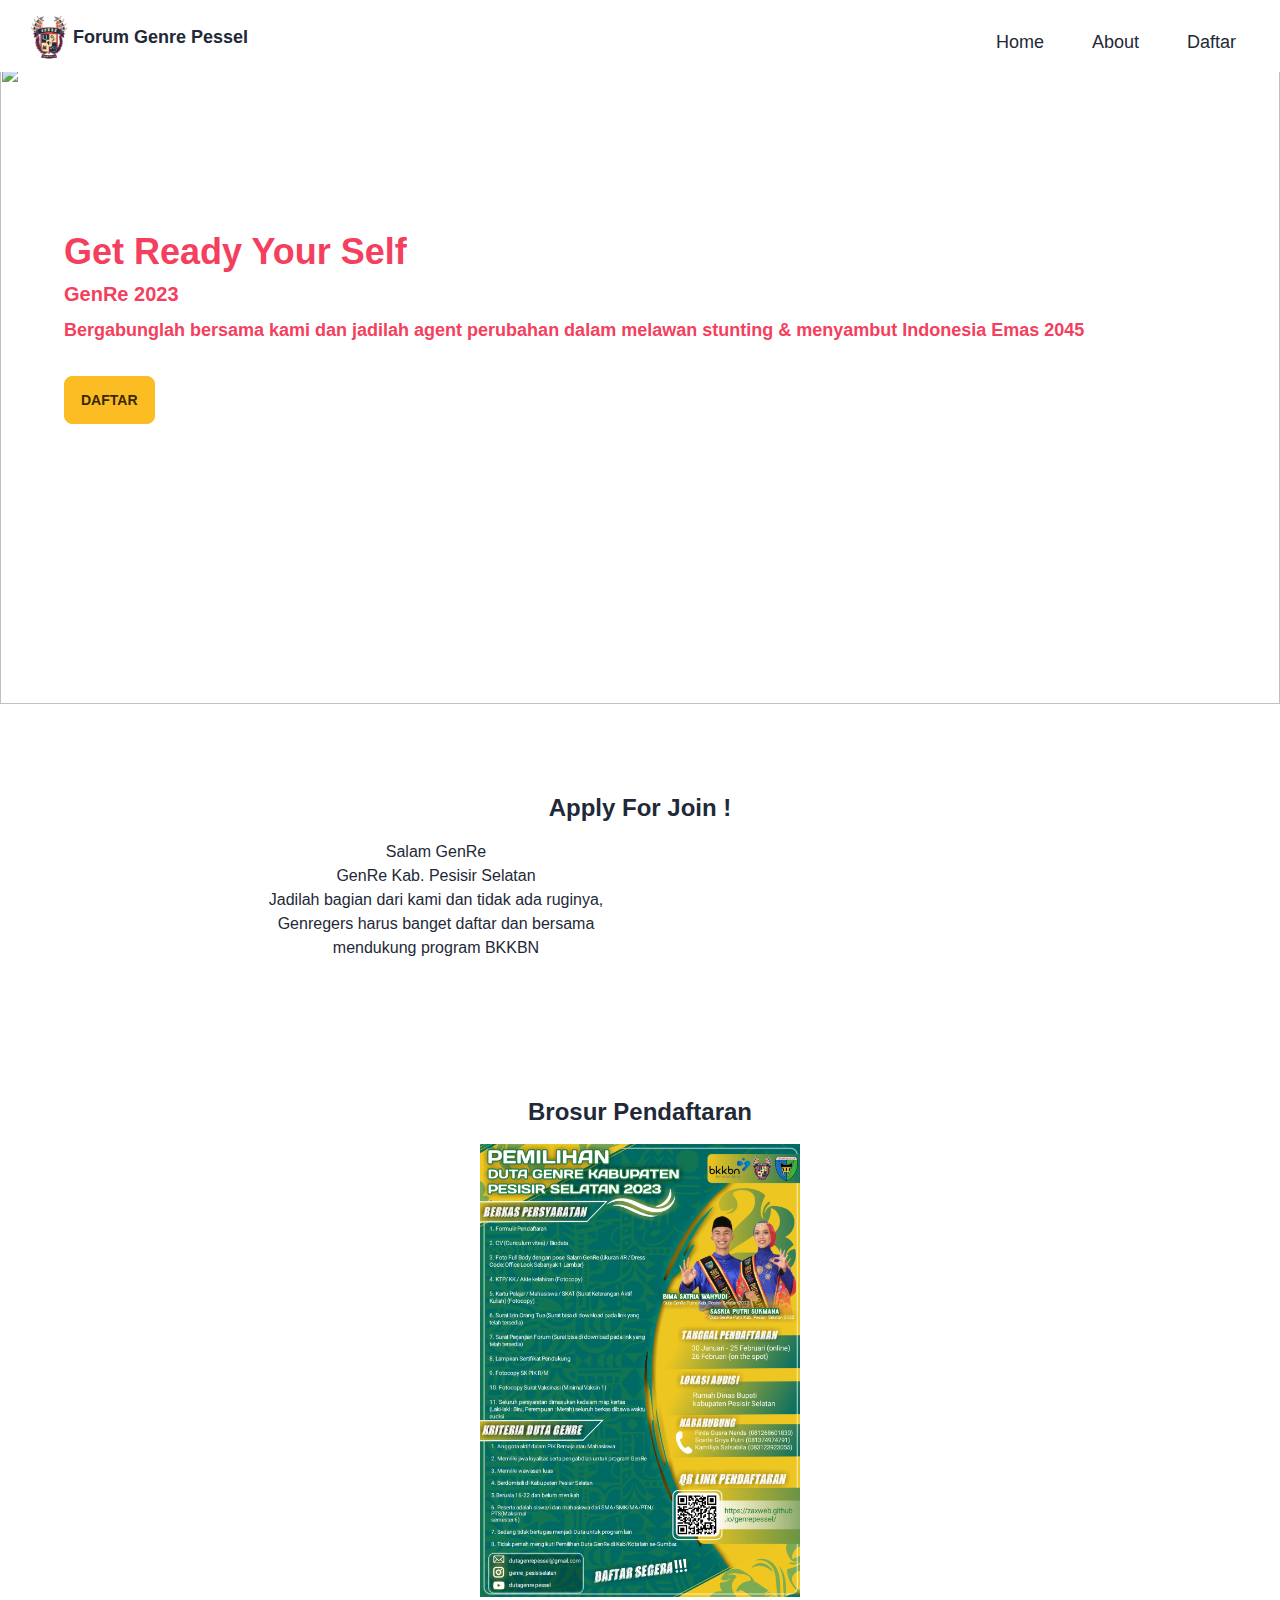
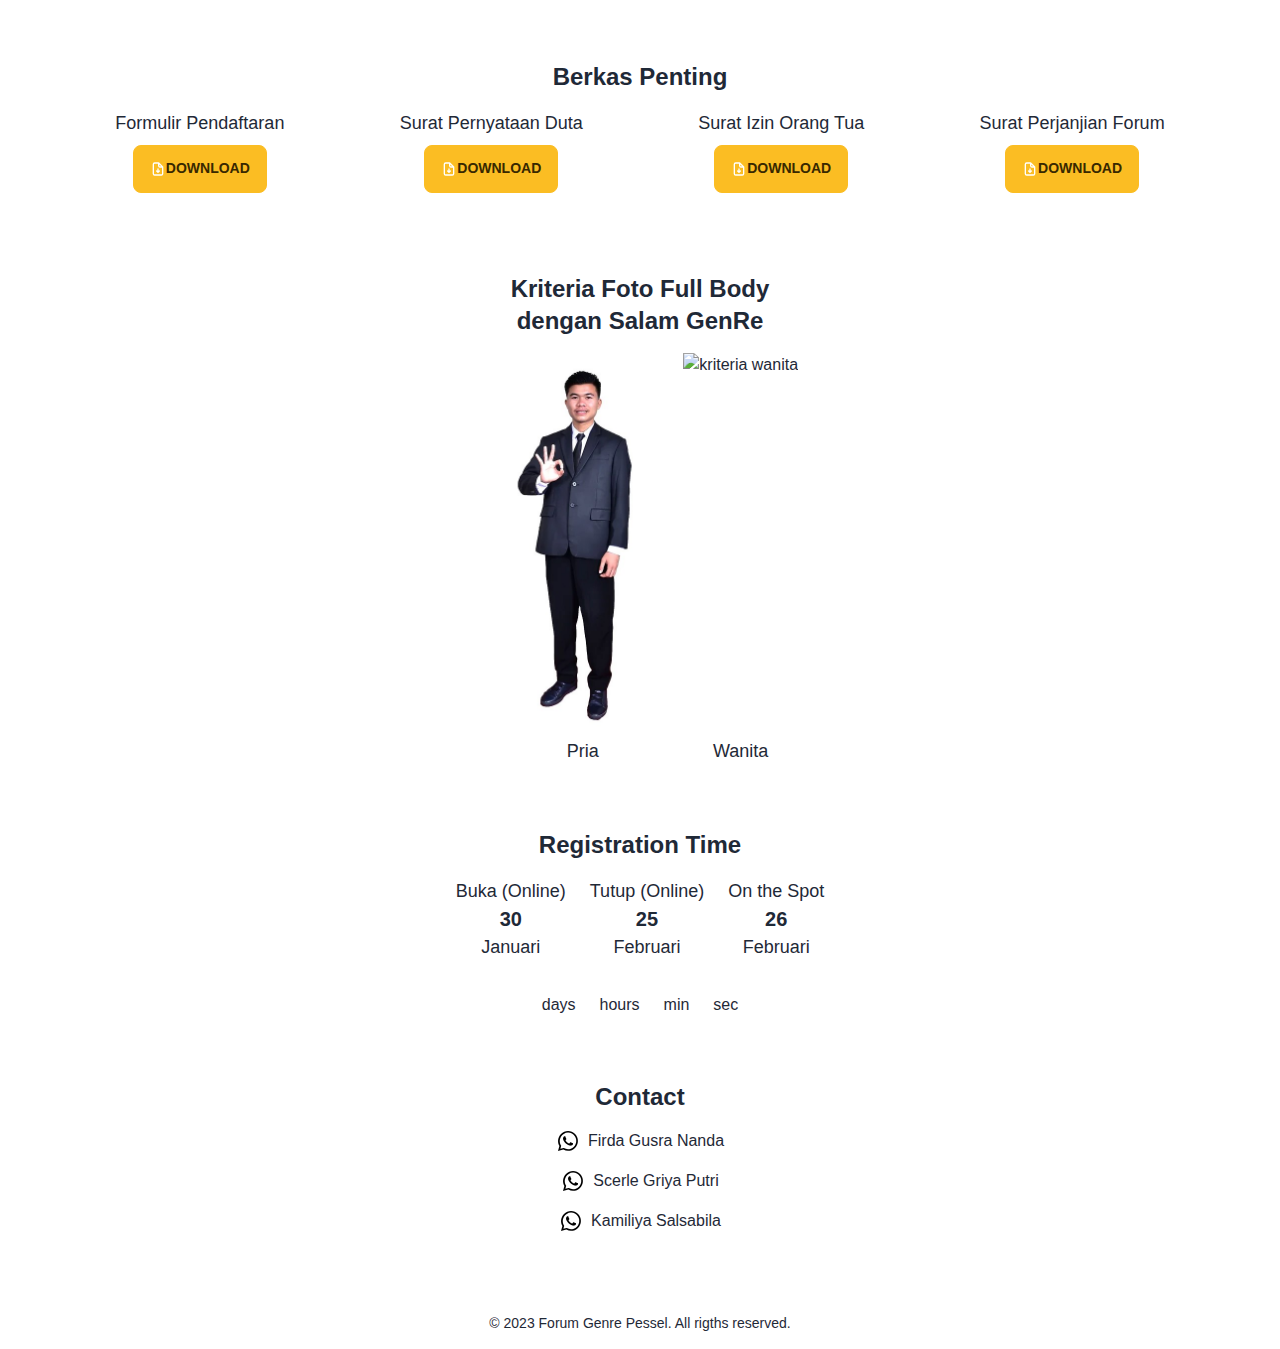
==== index.html @ d163d633 "tambah surat perjanjian forum" ====
<!DOCTYPE html>
<html lang="id" data-theme="light">

<head>
    <meta charset="UTF-8" />
    <meta http-equiv="X-UA-Compatible" content="IE=edge" />
    <meta name="viewport" content="width=device-width, initial-scale=1.0" />
    <meta name="description" content="About Forum Genre Pessel" />
    <meta name="keyword" content="Genre" />
    <meta name="keyword" content="Duta Genre" />
    <meta name="keyword" content="Genre Pessel" />
    <meta name="author" content="Zaky Ramadhan" />
    <meta name="Instagram author" content="@zaxxy_rmh">

    <title>Forum Genre Pessel</title>
    <link rel="shortcut icon" href="./img/logo.png" type="image/x-icon" />
    <link rel="stylesheet" href="./css/style.css" />
    <link rel="stylesheet" href="https://unicons.iconscout.com/release/v4.0.0/css/line.css" />
</head>

<body>
    <!-- NAVBAR -->
    <header class="navbar bg-base-100">
        <div class="flex-1">
            <a href="index.html" class="btn btn-ghost normal-case text-lg">
                <img class="w-12" src="./img/logo.png" alt="" /> Forum Genre Pessel
            </a>
        </div>
        <div x-data="{ open: false }" class="flex-none dropdown">
            <button class="md:hidden" @click="open = !open" :aria-expanded="open ? 'true' : 'false'">
                <i class="uil uil-apps mr-4"></i>
            </button>
            <ul class="hidden menu md:menu-horizontal px-1 menu-compact mt-3 p-2right-2">
                <li class="mr-4">
                    <a class="text-lg font-medium" href="index.html">Home</a>
                </li>
                <li class="mr-4">
                    <a class="text-lg font-medium" href="about.html">About</a>
                </li>
                <li class="mr-4">
                    <a class="text-lg font-medium" href="daftar.html">Daftar</a>
                </li>
            </ul>
            <ul x-show="open" @click.away="open = false"
                class="menu px-1 menu-compact dropdown-content mt-3 p-2 bg-white shadow rounded-box w-52 right-2">
                <li><a href="index.html">Home</a></li>
                <li><a href="about.html">About</a></li>
                <li><a href="">Daftar</a></li>
                <li><a href="https://forms.gle/z9sKN9Rsik732MNN8" id="linkDaftar1">Daftar</a></li>
            </ul>
        </div>
    </header>

    <!-- IMAGE HOME -->
    <section class="mb-40 md:mb-80">
        <img class="absolute -z-10 h-[40rem] object-cover top-0 md:w-full md:top-16" src="./img/background.png"
            alt="" />
        <div class="mt-40 mx-4 text-rose-500 md:mx-16">
            <h1 class="text-4xl font-bold mb-2 color-white">Get Ready Your Self</h1>
            <h3 class="text-xl font-semibold mb-2 color-white">GenRe 2023</h3>
            <p class="text-lg font-semibold mb-4 md:mb-8 color-white">
                Bergabunglah bersama kami dan jadilah agent perubahan dalam melawan
                stunting & menyambut Indonesia Emas 2045
            </p>
            <button class="btn mb-4 btn-warning">DAFTAR</button>
            <div class="flex">
                <a href="https://www.instagram.com/genre_pesisirselatan/?hl=en" target="_blank" class="mr-2">
                    <svg xmlns="http://www.w3.org/2000/svg" viewBox="0 0 24 24" class="w-8">
                        <path fill="none" d="M0 0h24v24H0z" />
                        <path
                            d="M12 2c2.717 0 3.056.01 4.122.06 1.065.05 1.79.217 2.428.465.66.254 1.216.598 1.772 1.153a4.908 4.908 0 0 1 1.153 1.772c.247.637.415 1.363.465 2.428.047 1.066.06 1.405.06 4.122 0 2.717-.01 3.056-.06 4.122-.05 1.065-.218 1.79-.465 2.428a4.883 4.883 0 0 1-1.153 1.772 4.915 4.915 0 0 1-1.772 1.153c-.637.247-1.363.415-2.428.465-1.066.047-1.405.06-4.122.06-2.717 0-3.056-.01-4.122-.06-1.065-.05-1.79-.218-2.428-.465a4.89 4.89 0 0 1-1.772-1.153 4.904 4.904 0 0 1-1.153-1.772c-.248-.637-.415-1.363-.465-2.428C2.013 15.056 2 14.717 2 12c0-2.717.01-3.056.06-4.122.05-1.066.217-1.79.465-2.428a4.88 4.88 0 0 1 1.153-1.772A4.897 4.897 0 0 1 5.45 2.525c.638-.248 1.362-.415 2.428-.465C8.944 2.013 9.283 2 12 2zm0 5a5 5 0 1 0 0 10 5 5 0 0 0 0-10zm6.5-.25a1.25 1.25 0 0 0-2.5 0 1.25 1.25 0 0 0 2.5 0zM12 9a3 3 0 1 1 0 6 3 3 0 0 1 0-6z"
                            fill="rgba(255,255,255,1)" />
                    </svg>
                </a>
                <a href="https://www.youtube.com/channel/UCY6Y7GEAFw0NDh427qsuxUw?view_as=subscriber" target="_blank"
                    rel="noopener noreferrer">
                    <svg xmlns="http://www.w3.org/2000/svg" viewBox="0 0 24 24" class="w-8">
                        <path fill="none" d="M0 0h24v24H0z" />
                        <path
                            d="M21.543 6.498C22 8.28 22 12 22 12s0 3.72-.457 5.502c-.254.985-.997 1.76-1.938 2.022C17.896 20 12 20 12 20s-5.893 0-7.605-.476c-.945-.266-1.687-1.04-1.938-2.022C2 15.72 2 12 2 12s0-3.72.457-5.502c.254-.985.997-1.76 1.938-2.022C6.107 4 12 4 12 4s5.896 0 7.605.476c.945.266 1.687 1.04 1.938 2.022zM10 15.5l6-3.5-6-3.5v7z"
                            fill="rgba(255,255,255,1)" />
                    </svg>
                </a>
            </div>
        </div>
    </section>

    <!-- PROMOTION -->
    <section class="mb-12 md:mb-16">
        <h1 class="text-center text-2xl font-bold mb-4">Apply For Join !</h1>
        <div class="flex flex-col md:flex-row md:justify-center">
            <div class="text-center mb-4 md:w-96 md:mr-6">
                <p>
                    Salam GenRe<br />GenRe Kab. Pesisir Selatan<br />Jadilah bagian dari
                    kami dan tidak ada ruginya, Genregers harus banget daftar dan
                    bersama mendukung program BKKBN
                </p>
            </div>
            <div>
                <iframe class="mx-auto md:w-96 md:h-48" src="https://www.youtube.com/embed/Q9iHhO_ktV8"
                    frameborder="0"></iframe>
            </div>
        </div>
    </section>

    <!-- BROSUR -->
    <section class="mb-12 md:mb-16">
        <h1 class="text-center text-2xl font-bold mb-4">Brosur Pendaftaran</h1>
        <img class="w-80 mx-auto" src="./img/brosur.jpg" alt="Brosur">
    </section>

    <!-- FILES -->
    <section class="mb-12 md:mb-16" id="filePenting">
        <h1 class="text-center text-2xl font-bold mb-4">Berkas Penting</h1>
        <div class="flex flex-col md:flex-row md:justify-evenly">
            <div class="mb-4">
                <h3 class="text-center text-lg mb-2">Formulir Pendaftaran</h3>
                <button class="flex btn btn-warning gap-2 mx-auto">
                    <a href="./doc/FORMULIR PENDAFTARAN PILDGEN 2023.pdf" target="_blank" class="flex">
                        <svg xmlns="http://www.w3.org/2000/svg" viewBox="0 0 24 24" class="w-4">
                            <path fill="white"
                                d="M20,8.94a1.31,1.31,0,0,0-.06-.27l0-.09a1.07,1.07,0,0,0-.19-.28h0l-6-6h0a1.07,1.07,0,0,0-.28-.19l-.1,0A1.1,1.1,0,0,0,13.06,2H7A3,3,0,0,0,4,5V19a3,3,0,0,0,3,3H17a3,3,0,0,0,3-3V9S20,9,20,8.94ZM14,5.41,16.59,8H15a1,1,0,0,1-1-1ZM18,19a1,1,0,0,1-1,1H7a1,1,0,0,1-1-1V5A1,1,0,0,1,7,4h5V7a3,3,0,0,0,3,3h3Zm-4.71-4.71-.29.3V12a1,1,0,0,0-2,0v2.59l-.29-.3a1,1,0,0,0-1.42,1.42l2,2a1,1,0,0,0,.33.21.94.94,0,0,0,.76,0,1,1,0,0,0,.33-.21l2-2a1,1,0,0,0-1.42-1.42Z" />
                        </svg>
                        Download
                    </a>
                </button>
            </div>
            <div class="mb-4">
                <h3 class="text-center text-lg mb-2">Surat Pernyataan Duta</h3>
                <button class="flex btn btn-warning gap-2 mx-auto">
                    <a href="./doc/SURAT PERNYATAAN DUTA.pdf" target="_blank" class="flex">
                        <svg xmlns="http://www.w3.org/2000/svg" viewBox="0 0 24 24" class="w-4">
                            <path fill="white"
                                d="M20,8.94a1.31,1.31,0,0,0-.06-.27l0-.09a1.07,1.07,0,0,0-.19-.28h0l-6-6h0a1.07,1.07,0,0,0-.28-.19l-.1,0A1.1,1.1,0,0,0,13.06,2H7A3,3,0,0,0,4,5V19a3,3,0,0,0,3,3H17a3,3,0,0,0,3-3V9S20,9,20,8.94ZM14,5.41,16.59,8H15a1,1,0,0,1-1-1ZM18,19a1,1,0,0,1-1,1H7a1,1,0,0,1-1-1V5A1,1,0,0,1,7,4h5V7a3,3,0,0,0,3,3h3Zm-4.71-4.71-.29.3V12a1,1,0,0,0-2,0v2.59l-.29-.3a1,1,0,0,0-1.42,1.42l2,2a1,1,0,0,0,.33.21.94.94,0,0,0,.76,0,1,1,0,0,0,.33-.21l2-2a1,1,0,0,0-1.42-1.42Z" />
                        </svg>
                        Download
                    </a>
                </button>
            </div>
            <div class="mb-4">
                <h3 class="text-center text-lg mb-2">Surat Izin Orang Tua</h3>
                <button class="flex btn btn-warning gap-2 mx-auto">
                    <a href="./doc/SURAT IZIN ORANG TUA.pdf" target="_blank" class="flex">
                        <svg xmlns="http://www.w3.org/2000/svg" viewBox="0 0 24 24" class="w-4">
                            <path fill="white"
                                d="M20,8.94a1.31,1.31,0,0,0-.06-.27l0-.09a1.07,1.07,0,0,0-.19-.28h0l-6-6h0a1.07,1.07,0,0,0-.28-.19l-.1,0A1.1,1.1,0,0,0,13.06,2H7A3,3,0,0,0,4,5V19a3,3,0,0,0,3,3H17a3,3,0,0,0,3-3V9S20,9,20,8.94ZM14,5.41,16.59,8H15a1,1,0,0,1-1-1ZM18,19a1,1,0,0,1-1,1H7a1,1,0,0,1-1-1V5A1,1,0,0,1,7,4h5V7a3,3,0,0,0,3,3h3Zm-4.71-4.71-.29.3V12a1,1,0,0,0-2,0v2.59l-.29-.3a1,1,0,0,0-1.42,1.42l2,2a1,1,0,0,0,.33.21.94.94,0,0,0,.76,0,1,1,0,0,0,.33-.21l2-2a1,1,0,0,0-1.42-1.42Z" />
                        </svg>
                        Download
                    </a>
                </button>
            </div>
            <div class="mb-4">
                <h3 class="text-center text-lg mb-2">Surat Perjanjian Forum</h3>
                <button class="flex btn btn-warning gap-2 mx-auto">
                    <a href="./doc/Surat Perjanjian Forum.pdf" target="_blank" class="flex">
                        <svg xmlns="http://www.w3.org/2000/svg" viewBox="0 0 24 24" class="w-4">
                            <path fill="white"
                                d="M20,8.94a1.31,1.31,0,0,0-.06-.27l0-.09a1.07,1.07,0,0,0-.19-.28h0l-6-6h0a1.07,1.07,0,0,0-.28-.19l-.1,0A1.1,1.1,0,0,0,13.06,2H7A3,3,0,0,0,4,5V19a3,3,0,0,0,3,3H17a3,3,0,0,0,3-3V9S20,9,20,8.94ZM14,5.41,16.59,8H15a1,1,0,0,1-1-1ZM18,19a1,1,0,0,1-1,1H7a1,1,0,0,1-1-1V5A1,1,0,0,1,7,4h5V7a3,3,0,0,0,3,3h3Zm-4.71-4.71-.29.3V12a1,1,0,0,0-2,0v2.59l-.29-.3a1,1,0,0,0-1.42,1.42l2,2a1,1,0,0,0,.33.21.94.94,0,0,0,.76,0,1,1,0,0,0,.33-.21l2-2a1,1,0,0,0-1.42-1.42Z" />
                        </svg>
                        Download
                    </a>
                </button>
            </div>
        </div>
    </section>

    <!-- KRITERIA -->
    <section class="mb-12 md:mb-16">
        <h1 class="text-center text-2xl font-bold mb-4">
            Kriteria Foto Full Body<br />dengan Salam GenRe
        </h1>
        <div class="flex justify-center">
            <div>
                <img class="h-96" src="./img/kriteria_pria.jpg" alt="kriteria pria" />
                <p class="text-center text-lg font-medium">Pria</p>
            </div>
            <div>
                <img class="h-96" src="./img/kriteria_wanita.png" alt="kriteria wanita" />
                <p class="text-center text-lg font-medium">Wanita</p>
            </div>
        </div>
    </section>

    <!-- TIME -->
    <section class="mb-12 md:mb-16">
        <h1 class="text-center text-2xl font-bold mb-4">Registration Time</h1>
        <div class="flex flex-col md:flex-row mb-4 md:justify-center">
            <div class="text-center mb-4 md:mr-6">
                <h3 class="text-lg font-medium">Buka (Online)</h3>
                <p class="text-xl font-semibold">30</p>
                <p class="text-lg font-medium">Januari</p>
            </div>
            <div class="text-center mb-4 md:mr-6">
                <h3 class="text-lg font-medium">Tutup (Online)</h3>
                <p class="text-xl font-semibold">25</p>
                <p class="text-lg font-medium">Februari</p>
            </div>
            <div class="text-center">
                <h3 class="text-lg font-medium">On the Spot</h3>
                <p class="text-xl font-semibold">26</p>
                <p class="text-lg font-medium">Februari</p>
            </div>
        </div>
        <div>
            <p class="text-center" id="textCountdown"></p>
            <div class="flex justify-center text-center">
                <div class="flex flex-col text-center mx-3">
                    <span class="font-mono text-xl">
                        <p id="countdownDays"></p>
                    </span>
                    days
                </div> 
                <div class="flex flex-col text-center mx-3">
                    <span class="font-mono text-xl">
                        <p id="countdownHours"></p>
                    </span>
                    hours
                </div> 
                <div class="flex flex-col text-center mx-3">
                    <span class="font-mono text-xl">
                        <p id="countdownMinutes"></p>
                    </span>
                    min
                </div> 
                <div class="flex flex-col text-center mx-3">
                    <span class="font-mono text-xl">
                        <p id="countdownSeconds"></p>
                    </span>
                    sec
                </div>
            </div>
        </div>
    </section>

    <!-- CONTACT -->
    <section class="mb-16 md:mb-16">
        <h1 class="text-center text-2xl font-bold mb-4">Contact</h1>
        <div class="flex flex-col justify-center items-center">
            <div class="mb-4">
                <a class="flex" href="http://wa.me/6281268601830" target="_blank" rel="noopener noreferrer">
                    <svg class="w-6 mr-2" version="1.1" id="svg8" inkscape:version="0.92.4 (5da689c313, 2019-01-14)"
                        sodipodi:docname="1881161.svg" xmlns:cc="http://creativecommons.org/ns#"
                        xmlns:dc="http://purl.org/dc/elements/1.1/"
                        xmlns:inkscape="http://www.inkscape.org/namespaces/inkscape"
                        xmlns:rdf="http://www.w3.org/1999/02/22-rdf-syntax-ns#"
                        xmlns:sodipodi="http://sodipodi.sourceforge.net/DTD/sodipodi-0.dtd"
                        xmlns:svg="http://www.w3.org/2000/svg" xmlns="http://www.w3.org/2000/svg"
                        xmlns:xlink="http://www.w3.org/1999/xlink" x="0px" y="0px" viewBox="0 0 24 24"
                        style="enable-background: new 0 0 24 24" xml:space="preserve">
                        <path fill="black" id="path4" inkscape:connector-curvature="0"
                            d="M16.6,14c-0.2-0.1-1.5-0.7-1.7-0.8c-0.2-0.1-0.4-0.1-0.6,0.1c-0.2,0.2-0.6,0.8-0.8,1c-0.1,0.2-0.3,0.2-0.5,0.1c-0.7-0.3-1.4-0.7-2-1.2c-0.5-0.5-1-1.1-1.4-1.7c-0.1-0.2,0-0.4,0.1-0.5c0.1-0.1,0.2-0.3,0.4-0.4c0.1-0.1,0.2-0.3,0.2-0.4c0.1-0.1,0.1-0.3,0-0.4c-0.1-0.1-0.6-1.3-0.8-1.8C9.4,7.3,9.2,7.3,9,7.3c-0.1,0-0.3,0-0.5,0C8.3,7.3,8,7.5,7.9,7.6C7.3,8.2,7,8.9,7,9.7c0.1,0.9,0.4,1.8,1,2.6c1.1,1.6,2.5,2.9,4.2,3.7c0.5,0.2,0.9,0.4,1.4,0.5c0.5,0.2,1,0.2,1.6,0.1c0.7-0.1,1.3-0.6,1.7-1.2c0.2-0.4,0.2-0.8,0.1-1.2C17,14.2,16.8,14.1,16.6,14 M19.1,4.9C15.2,1,8.9,1,5,4.9c-3.2,3.2-3.8,8.1-1.6,12L2,22l5.3-1.4c1.5,0.8,3.1,1.2,4.7,1.2h0c5.5,0,9.9-4.4,9.9-9.9C22,9.3,20.9,6.8,19.1,4.9 M16.4,18.9c-1.3,0.8-2.8,1.3-4.4,1.3h0c-1.5,0-2.9-0.4-4.2-1.1l-0.3-0.2l-3.1,0.8l0.8-3l-0.2-0.3C2.6,12.4,3.8,7.4,7.7,4.9S16.6,3.7,19,7.5C21.4,11.4,20.3,16.5,16.4,18.9" />
                    </svg>
                    Firda Gusra Nanda
                </a>
            </div>
            <div class="mb-4">
                <a class="flex" href="http://wa.me/6281374974791" target="_blank" rel="noopener noreferrer">
                    <svg class="w-6 mr-2" version="1.1" id="svg8" inkscape:version="0.92.4 (5da689c313, 2019-01-14)"
                        sodipodi:docname="1881161.svg" xmlns:cc="http://creativecommons.org/ns#"
                        xmlns:dc="http://purl.org/dc/elements/1.1/"
                        xmlns:inkscape="http://www.inkscape.org/namespaces/inkscape"
                        xmlns:rdf="http://www.w3.org/1999/02/22-rdf-syntax-ns#"
                        xmlns:sodipodi="http://sodipodi.sourceforge.net/DTD/sodipodi-0.dtd"
                        xmlns:svg="http://www.w3.org/2000/svg" xmlns="http://www.w3.org/2000/svg"
                        xmlns:xlink="http://www.w3.org/1999/xlink" x="0px" y="0px" viewBox="0 0 24 24"
                        style="enable-background: new 0 0 24 24" xml:space="preserve">
                        <path fill="black" id="path4" inkscape:connector-curvature="0"
                            d="M16.6,14c-0.2-0.1-1.5-0.7-1.7-0.8c-0.2-0.1-0.4-0.1-0.6,0.1c-0.2,0.2-0.6,0.8-0.8,1c-0.1,0.2-0.3,0.2-0.5,0.1c-0.7-0.3-1.4-0.7-2-1.2c-0.5-0.5-1-1.1-1.4-1.7c-0.1-0.2,0-0.4,0.1-0.5c0.1-0.1,0.2-0.3,0.4-0.4c0.1-0.1,0.2-0.3,0.2-0.4c0.1-0.1,0.1-0.3,0-0.4c-0.1-0.1-0.6-1.3-0.8-1.8C9.4,7.3,9.2,7.3,9,7.3c-0.1,0-0.3,0-0.5,0C8.3,7.3,8,7.5,7.9,7.6C7.3,8.2,7,8.9,7,9.7c0.1,0.9,0.4,1.8,1,2.6c1.1,1.6,2.5,2.9,4.2,3.7c0.5,0.2,0.9,0.4,1.4,0.5c0.5,0.2,1,0.2,1.6,0.1c0.7-0.1,1.3-0.6,1.7-1.2c0.2-0.4,0.2-0.8,0.1-1.2C17,14.2,16.8,14.1,16.6,14 M19.1,4.9C15.2,1,8.9,1,5,4.9c-3.2,3.2-3.8,8.1-1.6,12L2,22l5.3-1.4c1.5,0.8,3.1,1.2,4.7,1.2h0c5.5,0,9.9-4.4,9.9-9.9C22,9.3,20.9,6.8,19.1,4.9 M16.4,18.9c-1.3,0.8-2.8,1.3-4.4,1.3h0c-1.5,0-2.9-0.4-4.2-1.1l-0.3-0.2l-3.1,0.8l0.8-3l-0.2-0.3C2.6,12.4,3.8,7.4,7.7,4.9S16.6,3.7,19,7.5C21.4,11.4,20.3,16.5,16.4,18.9" />
                    </svg>
                    Scerle Griya Putri
                </a>
            </div>
            <div class="mb-4">
                <a class="flex" href="http://wa.me/6283123923055" target="_blank" rel="noopener noreferrer">
                    <svg class="w-6 mr-2" version="1.1" id="svg8" inkscape:version="0.92.4 (5da689c313, 2019-01-14)"
                        sodipodi:docname="1881161.svg" xmlns:cc="http://creativecommons.org/ns#"
                        xmlns:dc="http://purl.org/dc/elements/1.1/"
                        xmlns:inkscape="http://www.inkscape.org/namespaces/inkscape"
                        xmlns:rdf="http://www.w3.org/1999/02/22-rdf-syntax-ns#"
                        xmlns:sodipodi="http://sodipodi.sourceforge.net/DTD/sodipodi-0.dtd"
                        xmlns:svg="http://www.w3.org/2000/svg" xmlns="http://www.w3.org/2000/svg"
                        xmlns:xlink="http://www.w3.org/1999/xlink" x="0px" y="0px" viewBox="0 0 24 24"
                        style="enable-background: new 0 0 24 24" xml:space="preserve">
                        <path fill="black" id="path4" inkscape:connector-curvature="0"
                            d="M16.6,14c-0.2-0.1-1.5-0.7-1.7-0.8c-0.2-0.1-0.4-0.1-0.6,0.1c-0.2,0.2-0.6,0.8-0.8,1c-0.1,0.2-0.3,0.2-0.5,0.1c-0.7-0.3-1.4-0.7-2-1.2c-0.5-0.5-1-1.1-1.4-1.7c-0.1-0.2,0-0.4,0.1-0.5c0.1-0.1,0.2-0.3,0.4-0.4c0.1-0.1,0.2-0.3,0.2-0.4c0.1-0.1,0.1-0.3,0-0.4c-0.1-0.1-0.6-1.3-0.8-1.8C9.4,7.3,9.2,7.3,9,7.3c-0.1,0-0.3,0-0.5,0C8.3,7.3,8,7.5,7.9,7.6C7.3,8.2,7,8.9,7,9.7c0.1,0.9,0.4,1.8,1,2.6c1.1,1.6,2.5,2.9,4.2,3.7c0.5,0.2,0.9,0.4,1.4,0.5c0.5,0.2,1,0.2,1.6,0.1c0.7-0.1,1.3-0.6,1.7-1.2c0.2-0.4,0.2-0.8,0.1-1.2C17,14.2,16.8,14.1,16.6,14 M19.1,4.9C15.2,1,8.9,1,5,4.9c-3.2,3.2-3.8,8.1-1.6,12L2,22l5.3-1.4c1.5,0.8,3.1,1.2,4.7,1.2h0c5.5,0,9.9-4.4,9.9-9.9C22,9.3,20.9,6.8,19.1,4.9 M16.4,18.9c-1.3,0.8-2.8,1.3-4.4,1.3h0c-1.5,0-2.9-0.4-4.2-1.1l-0.3-0.2l-3.1,0.8l0.8-3l-0.2-0.3C2.6,12.4,3.8,7.4,7.7,4.9S16.6,3.7,19,7.5C21.4,11.4,20.3,16.5,16.4,18.9" />
                    </svg>
                    Kamiliya Salsabila
                </a>
            </div>
        </div>
    </section>

    <!-- FOOTER -->
    <footer class="mt-6 mb-4">
        <p class="text-center text-sm">
            &#169; 2023 Forum Genre Pessel. All rigths reserved.
        </p>
    </footer>

    <script src="https://unpkg.com/@themesberg/flowbite@1.1.1/dist/flowbite.bundle.js"></script>
    <script src="./js/alpinejs.js"></script>
    <script src="./js/tw-element.js"></script>
    <script src="./js/script.js"></script>
</body>

</html>
---- css/style.css ----
/*
! tailwindcss v3.2.4 | MIT License | https://tailwindcss.com
*/

/*
1. Prevent padding and border from affecting element width. (https://github.com/mozdevs/cssremedy/issues/4)
2. Allow adding a border to an element by just adding a border-width. (https://github.com/tailwindcss/tailwindcss/pull/116)
*/

*,
::before,
::after {
  box-sizing: border-box;
  /* 1 */
  border-width: 0;
  /* 2 */
  border-style: solid;
  /* 2 */
  border-color: #e5e7eb;
  /* 2 */
}

::before,
::after {
  --tw-content: '';
}

/*
1. Use a consistent sensible line-height in all browsers.
2. Prevent adjustments of font size after orientation changes in iOS.
3. Use a more readable tab size.
4. Use the user's configured `sans` font-family by default.
5. Use the user's configured `sans` font-feature-settings by default.
*/

html {
  line-height: 1.5;
  /* 1 */
  -webkit-text-size-adjust: 100%;
  /* 2 */
  -moz-tab-size: 4;
  /* 3 */
  -o-tab-size: 4;
     tab-size: 4;
  /* 3 */
  font-family: Inter, sans-serif;
  /* 4 */
  font-feature-settings: normal;
  /* 5 */
}

/*
1. Remove the margin in all browsers.
2. Inherit line-height from `html` so users can set them as a class directly on the `html` element.
*/

body {
  margin: 0;
  /* 1 */
  line-height: inherit;
  /* 2 */
}

/*
1. Add the correct height in Firefox.
2. Correct the inheritance of border color in Firefox. (https://bugzilla.mozilla.org/show_bug.cgi?id=190655)
3. Ensure horizontal rules are visible by default.
*/

hr {
  height: 0;
  /* 1 */
  color: inherit;
  /* 2 */
  border-top-width: 1px;
  /* 3 */
}

/*
Add the correct text decoration in Chrome, Edge, and Safari.
*/

abbr:where([title]) {
  -webkit-text-decoration: underline dotted;
          text-decoration: underline dotted;
}

/*
Remove the default font size and weight for headings.
*/

h1,
h2,
h3,
h4,
h5,
h6 {
  font-size: inherit;
  font-weight: inherit;
}

/*
Reset links to optimize for opt-in styling instead of opt-out.
*/

a {
  color: inherit;
  text-decoration: inherit;
}

/*
Add the correct font weight in Edge and Safari.
*/

b,
strong {
  font-weight: bolder;
}

/*
1. Use the user's configured `mono` font family by default.
2. Correct the odd `em` font sizing in all browsers.
*/

code,
kbd,
samp,
pre {
  font-family: ui-monospace, monospace;
  /* 1 */
  font-size: 1em;
  /* 2 */
}

/*
Add the correct font size in all browsers.
*/

small {
  font-size: 80%;
}

/*
Prevent `sub` and `sup` elements from affecting the line height in all browsers.
*/

sub,
sup {
  font-size: 75%;
  line-height: 0;
  position: relative;
  vertical-align: baseline;
}

sub {
  bottom: -0.25em;
}

sup {
  top: -0.5em;
}

/*
1. Remove text indentation from table contents in Chrome and Safari. (https://bugs.chromium.org/p/chromium/issues/detail?id=999088, https://bugs.webkit.org/show_bug.cgi?id=201297)
2. Correct table border color inheritance in all Chrome and Safari. (https://bugs.chromium.org/p/chromium/issues/detail?id=935729, https://bugs.webkit.org/show_bug.cgi?id=195016)
3. Remove gaps between table borders by default.
*/

table {
  text-indent: 0;
  /* 1 */
  border-color: inherit;
  /* 2 */
  border-collapse: collapse;
  /* 3 */
}

/*
1. Change the font styles in all browsers.
2. Remove the margin in Firefox and Safari.
3. Remove default padding in all browsers.
*/

button,
input,
optgroup,
select,
textarea {
  font-family: inherit;
  /* 1 */
  font-size: 100%;
  /* 1 */
  font-weight: inherit;
  /* 1 */
  line-height: inherit;
  /* 1 */
  color: inherit;
  /* 1 */
  margin: 0;
  /* 2 */
  padding: 0;
  /* 3 */
}

/*
Remove the inheritance of text transform in Edge and Firefox.
*/

button,
select {
  text-transform: none;
}

/*
1. Correct the inability to style clickable types in iOS and Safari.
2. Remove default button styles.
*/

button,
[type='button'],
[type='reset'],
[type='submit'] {
  -webkit-appearance: button;
  /* 1 */
  background-color: transparent;
  /* 2 */
  background-image: none;
  /* 2 */
}

/*
Use the modern Firefox focus style for all focusable elements.
*/

:-moz-focusring {
  outline: auto;
}

/*
Remove the additional `:invalid` styles in Firefox. (https://github.com/mozilla/gecko-dev/blob/2f9eacd9d3d995c937b4251a5557d95d494c9be1/layout/style/res/forms.css#L728-L737)
*/

:-moz-ui-invalid {
  box-shadow: none;
}

/*
Add the correct vertical alignment in Chrome and Firefox.
*/

progress {
  vertical-align: baseline;
}

/*
Correct the cursor style of increment and decrement buttons in Safari.
*/

::-webkit-inner-spin-button,
::-webkit-outer-spin-button {
  height: auto;
}

/*
1. Correct the odd appearance in Chrome and Safari.
2. Correct the outline style in Safari.
*/

[type='search'] {
  -webkit-appearance: textfield;
  /* 1 */
  outline-offset: -2px;
  /* 2 */
}

/*
Remove the inner padding in Chrome and Safari on macOS.
*/

::-webkit-search-decoration {
  -webkit-appearance: none;
}

/*
1. Correct the inability to style clickable types in iOS and Safari.
2. Change font properties to `inherit` in Safari.
*/

::-webkit-file-upload-button {
  -webkit-appearance: button;
  /* 1 */
  font: inherit;
  /* 2 */
}

/*
Add the correct display in Chrome and Safari.
*/

summary {
  display: list-item;
}

/*
Removes the default spacing and border for appropriate elements.
*/

blockquote,
dl,
dd,
h1,
h2,
h3,
h4,
h5,
h6,
hr,
figure,
p,
pre {
  margin: 0;
}

fieldset {
  margin: 0;
  padding: 0;
}

legend {
  padding: 0;
}

ol,
ul,
menu {
  list-style: none;
  margin: 0;
  padding: 0;
}

/*
Prevent resizing textareas horizontally by default.
*/

textarea {
  resize: vertical;
}

/*
1. Reset the default placeholder opacity in Firefox. (https://github.com/tailwindlabs/tailwindcss/issues/3300)
2. Set the default placeholder color to the user's configured gray 400 color.
*/

input::-moz-placeholder, textarea::-moz-placeholder {
  opacity: 1;
  /* 1 */
  color: #9ca3af;
  /* 2 */
}

input::placeholder,
textarea::placeholder {
  opacity: 1;
  /* 1 */
  color: #9ca3af;
  /* 2 */
}

/*
Set the default cursor for buttons.
*/

button,
[role="button"] {
  cursor: pointer;
}

/*
Make sure disabled buttons don't get the pointer cursor.
*/

:disabled {
  cursor: default;
}

/*
1. Make replaced elements `display: block` by default. (https://github.com/mozdevs/cssremedy/issues/14)
2. Add `vertical-align: middle` to align replaced elements more sensibly by default. (https://github.com/jensimmons/cssremedy/issues/14#issuecomment-634934210)
   This can trigger a poorly considered lint error in some tools but is included by design.
*/

img,
svg,
video,
canvas,
audio,
iframe,
embed,
object {
  display: block;
  /* 1 */
  vertical-align: middle;
  /* 2 */
}

/*
Constrain images and videos to the parent width and preserve their intrinsic aspect ratio. (https://github.com/mozdevs/cssremedy/issues/14)
*/

img,
video {
  max-width: 100%;
  height: auto;
}

/* Make elements with the HTML hidden attribute stay hidden by default */

[hidden] {
  display: none;
}

:root,
[data-theme] {
  background-color: hsla(var(--b1) / var(--tw-bg-opacity, 1));
  color: hsla(var(--bc) / var(--tw-text-opacity, 1));
}

html {
  -webkit-tap-highlight-color: transparent;
}

:root {
  color-scheme: light;
  --pf: 258.89 94.378% 40.941%;
  --sf: 314 100% 37.647%;
  --af: 174 60% 40.784%;
  --nf: 219 14.085% 22.275%;
  --in: 198 93% 60%;
  --su: 158 64% 52%;
  --wa: 43 96% 56%;
  --er: 0 91% 71%;
  --inc: 198 100% 12%;
  --suc: 158 100% 10%;
  --wac: 43 100% 11%;
  --erc: 0 100% 14%;
  --rounded-box: 1rem;
  --rounded-btn: 0.5rem;
  --rounded-badge: 1.9rem;
  --animation-btn: 0.25s;
  --animation-input: .2s;
  --btn-text-case: uppercase;
  --btn-focus-scale: 0.95;
  --border-btn: 1px;
  --tab-border: 1px;
  --tab-radius: 0.5rem;
  --p: 258.89 94.378% 51.176%;
  --pc: 0 0% 100%;
  --s: 314 100% 47.059%;
  --sc: 0 0% 100%;
  --a: 174 60% 50.98%;
  --ac: 174.71 43.59% 15.294%;
  --n: 219 14.085% 27.843%;
  --nc: 0 0% 100%;
  --b1: 0 0% 100%;
  --b2: 0 0% 94.902%;
  --b3: 180 1.9608% 90%;
  --bc: 215 27.907% 16.863%;
}

@media (prefers-color-scheme: dark) {
  :root {
    color-scheme: dark;
    --pf: 262.35 80.315% 40.157%;
    --sf: 315.75 70.196% 40%;
    --af: 174.69 70.335% 32.784%;
    --in: 198 93% 60%;
    --su: 158 64% 52%;
    --wa: 43 96% 56%;
    --er: 0 91% 71%;
    --inc: 198 100% 12%;
    --suc: 158 100% 10%;
    --wac: 43 100% 11%;
    --erc: 0 100% 14%;
    --rounded-box: 1rem;
    --rounded-btn: 0.5rem;
    --rounded-badge: 1.9rem;
    --animation-btn: 0.25s;
    --animation-input: .2s;
    --btn-text-case: uppercase;
    --btn-focus-scale: 0.95;
    --border-btn: 1px;
    --tab-border: 1px;
    --tab-radius: 0.5rem;
    --p: 262.35 80.315% 50.196%;
    --pc: 0 0% 100%;
    --s: 315.75 70.196% 50%;
    --sc: 0 0% 100%;
    --a: 174.69 70.335% 40.98%;
    --ac: 0 0% 100%;
    --n: 218.18 18.033% 11.961%;
    --nf: 222.86 17.073% 8.0392%;
    --nc: 220 13.376% 69.216%;
    --b1: 220 17.647% 20%;
    --b2: 220 17.241% 17.059%;
    --b3: 218.57 17.949% 15.294%;
    --bc: 220 13.376% 69.216%;
  }
}

[data-theme=light] {
  color-scheme: light;
  --pf: 258.89 94.378% 40.941%;
  --sf: 314 100% 37.647%;
  --af: 174 60% 40.784%;
  --nf: 219 14.085% 22.275%;
  --in: 198 93% 60%;
  --su: 158 64% 52%;
  --wa: 43 96% 56%;
  --er: 0 91% 71%;
  --inc: 198 100% 12%;
  --suc: 158 100% 10%;
  --wac: 43 100% 11%;
  --erc: 0 100% 14%;
  --rounded-box: 1rem;
  --rounded-btn: 0.5rem;
  --rounded-badge: 1.9rem;
  --animation-btn: 0.25s;
  --animation-input: .2s;
  --btn-text-case: uppercase;
  --btn-focus-scale: 0.95;
  --border-btn: 1px;
  --tab-border: 1px;
  --tab-radius: 0.5rem;
  --p: 258.89 94.378% 51.176%;
  --pc: 0 0% 100%;
  --s: 314 100% 47.059%;
  --sc: 0 0% 100%;
  --a: 174 60% 50.98%;
  --ac: 174.71 43.59% 15.294%;
  --n: 219 14.085% 27.843%;
  --nc: 0 0% 100%;
  --b1: 0 0% 100%;
  --b2: 0 0% 94.902%;
  --b3: 180 1.9608% 90%;
  --bc: 215 27.907% 16.863%;
}

[data-theme=dark] {
  color-scheme: dark;
  --pf: 262.35 80.315% 40.157%;
  --sf: 315.75 70.196% 40%;
  --af: 174.69 70.335% 32.784%;
  --in: 198 93% 60%;
  --su: 158 64% 52%;
  --wa: 43 96% 56%;
  --er: 0 91% 71%;
  --inc: 198 100% 12%;
  --suc: 158 100% 10%;
  --wac: 43 100% 11%;
  --erc: 0 100% 14%;
  --rounded-box: 1rem;
  --rounded-btn: 0.5rem;
  --rounded-badge: 1.9rem;
  --animation-btn: 0.25s;
  --animation-input: .2s;
  --btn-text-case: uppercase;
  --btn-focus-scale: 0.95;
  --border-btn: 1px;
  --tab-border: 1px;
  --tab-radius: 0.5rem;
  --p: 262.35 80.315% 50.196%;
  --pc: 0 0% 100%;
  --s: 315.75 70.196% 50%;
  --sc: 0 0% 100%;
  --a: 174.69 70.335% 40.98%;
  --ac: 0 0% 100%;
  --n: 218.18 18.033% 11.961%;
  --nf: 222.86 17.073% 8.0392%;
  --nc: 220 13.376% 69.216%;
  --b1: 220 17.647% 20%;
  --b2: 220 17.241% 17.059%;
  --b3: 218.57 17.949% 15.294%;
  --bc: 220 13.376% 69.216%;
}

[data-theme=cupcake] {
  color-scheme: light;
  --pf: 183.03 47.368% 47.216%;
  --sf: 338.25 71.429% 62.431%;
  --af: 39 84.112% 46.431%;
  --nf: 280 46.479% 11.137%;
  --in: 198 93% 60%;
  --su: 158 64% 52%;
  --wa: 43 96% 56%;
  --er: 0 91% 71%;
  --pc: 183.03 100% 11.804%;
  --sc: 338.25 100% 15.608%;
  --ac: 39 100% 11.608%;
  --nc: 280 82.688% 82.784%;
  --inc: 198 100% 12%;
  --suc: 158 100% 10%;
  --wac: 43 100% 11%;
  --erc: 0 100% 14%;
  --rounded-box: 1rem;
  --rounded-badge: 1.9rem;
  --animation-btn: 0.25s;
  --animation-input: .2s;
  --btn-text-case: uppercase;
  --btn-focus-scale: 0.95;
  --border-btn: 1px;
  --p: 183.03 47.368% 59.02%;
  --s: 338.25 71.429% 78.039%;
  --a: 39 84.112% 58.039%;
  --n: 280 46.479% 13.922%;
  --b1: 24 33.333% 97.059%;
  --b2: 26.667 21.951% 91.961%;
  --b3: 22.5 14.286% 89.02%;
  --bc: 280 46.479% 13.922%;
  --rounded-btn: 1.9rem;
  --tab-border: 2px;
  --tab-radius: .5rem;
}

[data-theme=bumblebee] {
  color-scheme: light;
  --pf: 41.124 74.167% 42.353%;
  --sf: 49.901 94.393% 46.431%;
  --af: 240 33.333% 11.294%;
  --nf: 240 33.333% 11.294%;
  --b2: 0 0% 90%;
  --b3: 0 0% 81%;
  --in: 198 93% 60%;
  --su: 158 64% 52%;
  --wa: 43 96% 56%;
  --er: 0 91% 71%;
  --bc: 0 0% 20%;
  --ac: 240 60.274% 82.824%;
  --nc: 240 60.274% 82.824%;
  --inc: 198 100% 12%;
  --suc: 158 100% 10%;
  --wac: 43 100% 11%;
  --erc: 0 100% 14%;
  --rounded-box: 1rem;
  --rounded-btn: 0.5rem;
  --rounded-badge: 1.9rem;
  --animation-btn: 0.25s;
  --animation-input: .2s;
  --btn-text-case: uppercase;
  --btn-focus-scale: 0.95;
  --border-btn: 1px;
  --tab-border: 1px;
  --tab-radius: 0.5rem;
  --p: 41.124 74.167% 52.941%;
  --pc: 240 33.333% 14.118%;
  --s: 49.901 94.393% 58.039%;
  --sc: 240 33.333% 14.118%;
  --a: 240 33.333% 14.118%;
  --n: 240 33.333% 14.118%;
  --b1: 0 0% 100%;
}

[data-theme=emerald] {
  color-scheme: light;
  --pf: 141.18 50% 48%;
  --sf: 218.88 96.078% 48%;
  --af: 9.8901 81.25% 44.863%;
  --nf: 219.23 20.312% 20.078%;
  --b2: 0 0% 90%;
  --b3: 0 0% 81%;
  --in: 198 93% 60%;
  --su: 158 64% 52%;
  --wa: 43 96% 56%;
  --er: 0 91% 71%;
  --inc: 198 100% 12%;
  --suc: 158 100% 10%;
  --wac: 43 100% 11%;
  --erc: 0 100% 14%;
  --rounded-box: 1rem;
  --rounded-btn: 0.5rem;
  --rounded-badge: 1.9rem;
  --btn-text-case: uppercase;
  --border-btn: 1px;
  --tab-border: 1px;
  --tab-radius: 0.5rem;
  --p: 141.18 50% 60%;
  --pc: 151.11 28.421% 18.627%;
  --s: 218.88 96.078% 60%;
  --sc: 210 20% 98.039%;
  --a: 9.8901 81.25% 56.078%;
  --ac: 210 20% 98.039%;
  --n: 219.23 20.312% 25.098%;
  --nc: 210 20% 98.039%;
  --b1: 0 0% 100%;
  --bc: 219.23 20.312% 25.098%;
  --animation-btn: 0;
  --animation-input: 0;
  --btn-focus-scale: 1;
}

[data-theme=corporate] {
  color-scheme: light;
  --pf: 229.09 95.652% 51.137%;
  --sf: 214.91 26.316% 47.216%;
  --af: 154.2 49.02% 48%;
  --nf: 233.33 27.273% 10.353%;
  --b2: 0 0% 90%;
  --b3: 0 0% 81%;
  --in: 198 93% 60%;
  --su: 158 64% 52%;
  --wa: 43 96% 56%;
  --er: 0 91% 71%;
  --pc: 229.09 100% 92.784%;
  --sc: 214.91 100% 11.804%;
  --ac: 154.2 100% 12%;
  --inc: 198 100% 12%;
  --suc: 158 100% 10%;
  --wac: 43 100% 11%;
  --erc: 0 100% 14%;
  --btn-text-case: uppercase;
  --border-btn: 1px;
  --tab-border: 1px;
  --tab-radius: 0.5rem;
  --p: 229.09 95.652% 63.922%;
  --s: 214.91 26.316% 59.02%;
  --a: 154.2 49.02% 60%;
  --n: 233.33 27.273% 12.941%;
  --nc: 210 38.462% 94.902%;
  --b1: 0 0% 100%;
  --bc: 233.33 27.273% 12.941%;
  --rounded-box: 0.25rem;
  --rounded-btn: .125rem;
  --rounded-badge: .125rem;
  --animation-btn: 0;
  --animation-input: 0;
  --btn-focus-scale: 1;
}

[data-theme=synthwave] {
  color-scheme: dark;
  --pf: 320.73 69.62% 55.216%;
  --sf: 197.03 86.592% 51.922%;
  --af: 48 89.041% 45.647%;
  --nf: 253.22 60.825% 15.216%;
  --b2: 253.85 59.091% 23.294%;
  --b3: 253.85 59.091% 20.965%;
  --pc: 320.73 100% 13.804%;
  --sc: 197.03 100% 12.98%;
  --ac: 48 100% 11.412%;
  --rounded-box: 1rem;
  --rounded-btn: 0.5rem;
  --rounded-badge: 1.9rem;
  --animation-btn: 0.25s;
  --animation-input: .2s;
  --btn-text-case: uppercase;
  --btn-focus-scale: 0.95;
  --border-btn: 1px;
  --tab-border: 1px;
  --tab-radius: 0.5rem;
  --p: 320.73 69.62% 69.02%;
  --s: 197.03 86.592% 64.902%;
  --a: 48 89.041% 57.059%;
  --n: 253.22 60.825% 19.02%;
  --nc: 260 60% 98.039%;
  --b1: 253.85 59.091% 25.882%;
  --bc: 260 60% 98.039%;
  --in: 199.13 86.957% 63.922%;
  --inc: 257.45 63.218% 17.059%;
  --su: 168.1 74.233% 68.039%;
  --suc: 257.45 63.218% 17.059%;
  --wa: 48 89.041% 57.059%;
  --wac: 257.45 63.218% 17.059%;
  --er: 351.85 73.636% 56.863%;
  --erc: 260 60% 98.039%;
}

[data-theme=retro] {
  color-scheme: light;
  --pf: 2.6667 73.77% 60.863%;
  --sf: 144.62 27.273% 57.569%;
  --af: 49.024 67.213% 60.863%;
  --nf: 41.667 16.822% 33.569%;
  --inc: 221.21 100% 90.667%;
  --suc: 142.13 100% 87.255%;
  --wac: 32.133 100% 8.7451%;
  --erc: 0 100% 90.118%;
  --animation-btn: 0.25s;
  --animation-input: .2s;
  --btn-text-case: uppercase;
  --btn-focus-scale: 0.95;
  --border-btn: 1px;
  --tab-border: 1px;
  --tab-radius: 0.5rem;
  --p: 2.6667 73.77% 76.078%;
  --pc: 345 5.2632% 14.902%;
  --s: 144.62 27.273% 71.961%;
  --sc: 345 5.2632% 14.902%;
  --a: 49.024 67.213% 76.078%;
  --ac: 345 5.2632% 14.902%;
  --n: 41.667 16.822% 41.961%;
  --nc: 45 47.059% 80%;
  --b1: 45 47.059% 80%;
  --b2: 45.283 37.063% 71.961%;
  --b3: 42.188 35.955% 65.098%;
  --bc: 345 5.2632% 14.902%;
  --in: 221.21 83.193% 53.333%;
  --su: 142.13 76.216% 36.275%;
  --wa: 32.133 94.619% 43.725%;
  --er: 0 72.222% 50.588%;
  --rounded-box: 0.4rem;
  --rounded-btn: 0.4rem;
  --rounded-badge: 0.4rem;
}

[data-theme=cyberpunk] {
  color-scheme: light;
  --pf: 344.78 100% 58.353%;
  --sf: 195.12 80.392% 56%;
  --af: 276 74.324% 56.784%;
  --nf: 57.273 100% 10.353%;
  --b2: 56 100% 45%;
  --b3: 56 100% 40.5%;
  --in: 198 93% 60%;
  --su: 158 64% 52%;
  --wa: 43 96% 56%;
  --er: 0 91% 71%;
  --bc: 56 100% 10%;
  --pc: 344.78 100% 14.588%;
  --sc: 195.12 100% 14%;
  --ac: 276 100% 14.196%;
  --inc: 198 100% 12%;
  --suc: 158 100% 10%;
  --wac: 43 100% 11%;
  --erc: 0 100% 14%;
  --animation-btn: 0.25s;
  --animation-input: .2s;
  --btn-text-case: uppercase;
  --btn-focus-scale: 0.95;
  --border-btn: 1px;
  --tab-border: 1px;
  font-family: ui-monospace,SFMono-Regular,Menlo,Monaco,Consolas,Liberation Mono,Courier New,monospace;
  --p: 344.78 100% 72.941%;
  --s: 195.12 80.392% 70%;
  --a: 276 74.324% 70.98%;
  --n: 57.273 100% 12.941%;
  --nc: 56 100% 50%;
  --b1: 56 100% 50%;
  --rounded-box: 0;
  --rounded-btn: 0;
  --rounded-badge: 0;
  --tab-radius: 0;
}

[data-theme=valentine] {
  color-scheme: light;
  --pf: 353.23 73.81% 53.647%;
  --sf: 254.12 86.441% 61.49%;
  --af: 181.41 55.556% 56%;
  --nf: 336 42.857% 38.431%;
  --b2: 318.46 46.429% 80.118%;
  --b3: 318.46 46.429% 72.106%;
  --pc: 353.23 100% 13.412%;
  --sc: 254.12 100% 15.373%;
  --ac: 181.41 100% 14%;
  --inc: 221.21 100% 90.667%;
  --suc: 142.13 100% 87.255%;
  --wac: 32.133 100% 8.7451%;
  --erc: 0 100% 90.118%;
  --rounded-box: 1rem;
  --rounded-badge: 1.9rem;
  --animation-btn: 0.25s;
  --animation-input: .2s;
  --btn-text-case: uppercase;
  --btn-focus-scale: 0.95;
  --border-btn: 1px;
  --tab-border: 1px;
  --tab-radius: 0.5rem;
  --p: 353.23 73.81% 67.059%;
  --s: 254.12 86.441% 76.863%;
  --a: 181.41 55.556% 70%;
  --n: 336 42.857% 48.039%;
  --nc: 318.46 46.429% 89.02%;
  --b1: 318.46 46.429% 89.02%;
  --bc: 343.64 38.462% 28.039%;
  --in: 221.21 83.193% 53.333%;
  --su: 142.13 76.216% 36.275%;
  --wa: 32.133 94.619% 43.725%;
  --er: 0 72.222% 50.588%;
  --rounded-btn: 1.9rem;
}

[data-theme=halloween] {
  color-scheme: dark;
  --pf: 31.927 89.344% 41.725%;
  --sf: 271.22 45.794% 33.569%;
  --af: 91.071 100% 26.353%;
  --nf: 180 3.5714% 8.7843%;
  --b2: 0 0% 11.647%;
  --b3: 0 0% 10.482%;
  --bc: 0 0% 82.588%;
  --sc: 271.22 100% 88.392%;
  --ac: 91.071 100% 6.5882%;
  --nc: 180 4.8458% 82.196%;
  --inc: 221.21 100% 90.667%;
  --suc: 142.13 100% 87.255%;
  --wac: 32.133 100% 8.7451%;
  --erc: 0 100% 90.118%;
  --rounded-box: 1rem;
  --rounded-btn: 0.5rem;
  --rounded-badge: 1.9rem;
  --animation-btn: 0.25s;
  --animation-input: .2s;
  --btn-text-case: uppercase;
  --btn-focus-scale: 0.95;
  --border-btn: 1px;
  --tab-border: 1px;
  --tab-radius: 0.5rem;
  --p: 31.927 89.344% 52.157%;
  --pc: 180 7.3171% 8.0392%;
  --s: 271.22 45.794% 41.961%;
  --a: 91.071 100% 32.941%;
  --n: 180 3.5714% 10.98%;
  --b1: 0 0% 12.941%;
  --in: 221.21 83.193% 53.333%;
  --su: 142.13 76.216% 36.275%;
  --wa: 32.133 94.619% 43.725%;
  --er: 0 72.222% 50.588%;
}

[data-theme=garden] {
  color-scheme: light;
  --pf: 138.86 15.982% 34.353%;
  --sf: 96.923 37.143% 74.51%;
  --af: 0 67.742% 75.137%;
  --nf: 0 3.9106% 28.078%;
  --b2: 0 4.3478% 81.882%;
  --b3: 0 4.3478% 73.694%;
  --in: 198 93% 60%;
  --su: 158 64% 52%;
  --wa: 43 96% 56%;
  --er: 0 91% 71%;
  --pc: 138.86 100% 88.588%;
  --inc: 198 100% 12%;
  --suc: 158 100% 10%;
  --wac: 43 100% 11%;
  --erc: 0 100% 14%;
  --rounded-box: 1rem;
  --rounded-btn: 0.5rem;
  --rounded-badge: 1.9rem;
  --animation-btn: 0.25s;
  --animation-input: .2s;
  --btn-text-case: uppercase;
  --btn-focus-scale: 0.95;
  --border-btn: 1px;
  --tab-border: 1px;
  --tab-radius: 0.5rem;
  --p: 138.86 15.982% 42.941%;
  --s: 96.923 37.143% 93.137%;
  --sc: 96 32.468% 15.098%;
  --a: 0 67.742% 93.922%;
  --ac: 0 21.951% 16.078%;
  --n: 0 3.9106% 35.098%;
  --nc: 0 4.3478% 90.98%;
  --b1: 0 4.3478% 90.98%;
  --bc: 0 3.2258% 6.0784%;
}

[data-theme=forest] {
  color-scheme: dark;
  --pf: 141.04 71.963% 33.569%;
  --sf: 140.98 74.694% 38.431%;
  --af: 35.148 68.98% 41.569%;
  --nf: 0 9.6774% 4.8627%;
  --b2: 0 12.195% 7.2353%;
  --b3: 0 12.195% 6.5118%;
  --in: 198 93% 60%;
  --su: 158 64% 52%;
  --wa: 43 96% 56%;
  --er: 0 91% 71%;
  --bc: 0 11.727% 81.608%;
  --sc: 140.98 100% 9.6078%;
  --ac: 35.148 100% 10.392%;
  --nc: 0 6.8894% 81.216%;
  --inc: 198 100% 12%;
  --suc: 158 100% 10%;
  --wac: 43 100% 11%;
  --erc: 0 100% 14%;
  --rounded-box: 1rem;
  --rounded-badge: 1.9rem;
  --animation-btn: 0.25s;
  --animation-input: .2s;
  --btn-text-case: uppercase;
  --btn-focus-scale: 0.95;
  --border-btn: 1px;
  --tab-border: 1px;
  --tab-radius: 0.5rem;
  --p: 141.04 71.963% 41.961%;
  --pc: 140.66 100% 88.039%;
  --s: 140.98 74.694% 48.039%;
  --a: 35.148 68.98% 51.961%;
  --n: 0 9.6774% 6.0784%;
  --b1: 0 12.195% 8.0392%;
  --rounded-btn: 1.9rem;
}

[data-theme=aqua] {
  color-scheme: dark;
  --pf: 181.79 92.857% 39.529%;
  --sf: 274.41 30.909% 45.49%;
  --af: 47.059 100% 64%;
  --nf: 205.4 53.725% 40%;
  --b2: 218.61 52.511% 38.647%;
  --b3: 218.61 52.511% 34.782%;
  --bc: 218.61 100% 88.588%;
  --sc: 274.41 100% 91.373%;
  --ac: 47.059 100% 16%;
  --nc: 205.4 100% 90%;
  --inc: 221.21 100% 90.667%;
  --suc: 142.13 100% 87.255%;
  --wac: 32.133 100% 8.7451%;
  --erc: 0 100% 90.118%;
  --rounded-box: 1rem;
  --rounded-btn: 0.5rem;
  --rounded-badge: 1.9rem;
  --animation-btn: 0.25s;
  --animation-input: .2s;
  --btn-text-case: uppercase;
  --btn-focus-scale: 0.95;
  --border-btn: 1px;
  --tab-border: 1px;
  --tab-radius: 0.5rem;
  --p: 181.79 92.857% 49.412%;
  --pc: 181.41 100% 16.667%;
  --s: 274.41 30.909% 56.863%;
  --a: 47.059 100% 80%;
  --n: 205.4 53.725% 50%;
  --b1: 218.61 52.511% 42.941%;
  --in: 221.21 83.193% 53.333%;
  --su: 142.13 76.216% 36.275%;
  --wa: 32.133 94.619% 43.725%;
  --er: 0 72.222% 50.588%;
}

[data-theme=lofi] {
  color-scheme: light;
  --pf: 0 0% 4.0784%;
  --sf: 0 1.9608% 8%;
  --af: 0 0% 11.922%;
  --nf: 0 0% 0%;
  --btn-text-case: uppercase;
  --border-btn: 1px;
  --tab-border: 1px;
  --p: 0 0% 5.098%;
  --pc: 0 0% 100%;
  --s: 0 1.9608% 10%;
  --sc: 0 0% 100%;
  --a: 0 0% 14.902%;
  --ac: 0 0% 100%;
  --n: 0 0% 0%;
  --nc: 0 0% 100%;
  --b1: 0 0% 100%;
  --b2: 0 0% 94.902%;
  --b3: 0 1.9608% 90%;
  --bc: 0 0% 0%;
  --in: 212.35 100% 47.647%;
  --inc: 0 0% 100%;
  --su: 136.84 72.152% 46.471%;
  --suc: 0 0% 100%;
  --wa: 4.5614 100% 66.471%;
  --wac: 0 0% 100%;
  --er: 325.05 77.6% 49.02%;
  --erc: 0 0% 100%;
  --rounded-box: 0.25rem;
  --rounded-btn: 0.125rem;
  --rounded-badge: 0.125rem;
  --animation-btn: 0;
  --animation-input: 0;
  --btn-focus-scale: 1;
  --tab-radius: 0;
}

[data-theme=pastel] {
  color-scheme: light;
  --pf: 283.64 21.569% 64%;
  --sf: 351.63 70.492% 70.431%;
  --af: 158.49 54.639% 64.784%;
  --nf: 198.62 43.719% 48.784%;
  --in: 198 93% 60%;
  --su: 158 64% 52%;
  --wa: 43 96% 56%;
  --er: 0 91% 71%;
  --bc: 0 0% 20%;
  --pc: 283.64 59.314% 16%;
  --sc: 351.63 100% 17.608%;
  --ac: 158.49 100% 16.196%;
  --nc: 198.62 100% 12.196%;
  --inc: 198 100% 12%;
  --suc: 158 100% 10%;
  --wac: 43 100% 11%;
  --erc: 0 100% 14%;
  --rounded-box: 1rem;
  --rounded-badge: 1.9rem;
  --animation-btn: 0.25s;
  --animation-input: .2s;
  --btn-text-case: uppercase;
  --btn-focus-scale: 0.95;
  --border-btn: 1px;
  --tab-border: 1px;
  --tab-radius: 0.5rem;
  --p: 283.64 21.569% 80%;
  --s: 351.63 70.492% 88.039%;
  --a: 158.49 54.639% 80.98%;
  --n: 198.62 43.719% 60.98%;
  --b1: 0 0% 100%;
  --b2: 210 20% 98.039%;
  --b3: 216 12.195% 83.922%;
  --rounded-btn: 1.9rem;
}

[data-theme=fantasy] {
  color-scheme: light;
  --pf: 296.04 82.813% 20.078%;
  --sf: 200 100% 29.647%;
  --af: 30.894 94.378% 40.941%;
  --nf: 215 27.907% 13.49%;
  --b2: 0 0% 90%;
  --b3: 0 0% 81%;
  --in: 198 93% 60%;
  --su: 158 64% 52%;
  --wa: 43 96% 56%;
  --er: 0 91% 71%;
  --pc: 296.04 100% 85.02%;
  --sc: 200 100% 87.412%;
  --ac: 30.894 100% 10.235%;
  --nc: 215 62.264% 83.373%;
  --inc: 198 100% 12%;
  --suc: 158 100% 10%;
  --wac: 43 100% 11%;
  --erc: 0 100% 14%;
  --rounded-box: 1rem;
  --rounded-btn: 0.5rem;
  --rounded-badge: 1.9rem;
  --animation-btn: 0.25s;
  --animation-input: .2s;
  --btn-text-case: uppercase;
  --btn-focus-scale: 0.95;
  --border-btn: 1px;
  --tab-border: 1px;
  --tab-radius: 0.5rem;
  --p: 296.04 82.813% 25.098%;
  --s: 200 100% 37.059%;
  --a: 30.894 94.378% 51.176%;
  --n: 215 27.907% 16.863%;
  --b1: 0 0% 100%;
  --bc: 215 27.907% 16.863%;
}

[data-theme=wireframe] {
  color-scheme: light;
  --pf: 0 0% 57.725%;
  --sf: 0 0% 57.725%;
  --af: 0 0% 57.725%;
  --nf: 0 0% 73.725%;
  --bc: 0 0% 20%;
  --pc: 0 0% 14.431%;
  --sc: 0 0% 14.431%;
  --ac: 0 0% 14.431%;
  --nc: 0 0% 18.431%;
  --inc: 240 100% 90%;
  --suc: 120 100% 85.02%;
  --wac: 60 100% 10%;
  --erc: 0 100% 90%;
  --animation-btn: 0.25s;
  --animation-input: .2s;
  --btn-text-case: uppercase;
  --btn-focus-scale: 0.95;
  --border-btn: 1px;
  --tab-border: 1px;
  font-family: Chalkboard,comic sans ms,"sanssecondaryerif";
  --p: 0 0% 72.157%;
  --s: 0 0% 72.157%;
  --a: 0 0% 72.157%;
  --n: 0 0% 92.157%;
  --b1: 0 0% 100%;
  --b2: 0 0% 93.333%;
  --b3: 0 0% 86.667%;
  --in: 240 100% 50%;
  --su: 120 100% 25.098%;
  --wa: 60 30.196% 50%;
  --er: 0 100% 50%;
  --rounded-box: 0.2rem;
  --rounded-btn: 0.2rem;
  --rounded-badge: 0.2rem;
  --tab-radius: 0.2rem;
}

[data-theme=black] {
  color-scheme: dark;
  --pf: 0 1.9608% 16%;
  --sf: 0 1.9608% 16%;
  --af: 0 1.9608% 16%;
  --bc: 0 0% 80%;
  --pc: 0 5.3922% 84%;
  --sc: 0 5.3922% 84%;
  --ac: 0 5.3922% 84%;
  --nc: 0 2.5404% 83.02%;
  --inc: 240 100% 90%;
  --suc: 120 100% 85.02%;
  --wac: 60 100% 10%;
  --erc: 0 100% 90%;
  --border-btn: 1px;
  --tab-border: 1px;
  --p: 0 1.9608% 20%;
  --s: 0 1.9608% 20%;
  --a: 0 1.9608% 20%;
  --b1: 0 0% 0%;
  --b2: 0 0% 5.098%;
  --b3: 0 1.9608% 10%;
  --n: 0 1.2987% 15.098%;
  --nf: 0 1.9608% 20%;
  --in: 240 100% 50%;
  --su: 120 100% 25.098%;
  --wa: 60 100% 50%;
  --er: 0 100% 50%;
  --rounded-box: 0;
  --rounded-btn: 0;
  --rounded-badge: 0;
  --animation-btn: 0;
  --animation-input: 0;
  --btn-text-case: lowercase;
  --btn-focus-scale: 1;
  --tab-radius: 0;
}

[data-theme=luxury] {
  color-scheme: dark;
  --pf: 0 0% 80%;
  --sf: 218.4 54.348% 14.431%;
  --af: 318.62 21.805% 20.863%;
  --nf: 270 4.3478% 7.2157%;
  --pc: 0 0% 20%;
  --sc: 218.4 100% 83.608%;
  --ac: 318.62 84.615% 85.216%;
  --inc: 202.35 100% 14%;
  --suc: 89.007 100% 10.392%;
  --wac: 53.906 100% 12.706%;
  --erc: 0 100% 14.353%;
  --rounded-box: 1rem;
  --rounded-btn: 0.5rem;
  --rounded-badge: 1.9rem;
  --animation-btn: 0.25s;
  --animation-input: .2s;
  --btn-text-case: uppercase;
  --btn-focus-scale: 0.95;
  --border-btn: 1px;
  --tab-border: 1px;
  --tab-radius: 0.5rem;
  --p: 0 0% 100%;
  --s: 218.4 54.348% 18.039%;
  --a: 318.62 21.805% 26.078%;
  --n: 270 4.3478% 9.0196%;
  --nc: 37.083 67.29% 58.039%;
  --b1: 240 10% 3.9216%;
  --b2: 270 4.3478% 9.0196%;
  --b3: 270 2.1739% 18.039%;
  --bc: 37.083 67.29% 58.039%;
  --in: 202.35 100% 70%;
  --su: 89.007 61.633% 51.961%;
  --wa: 53.906 68.817% 63.529%;
  --er: 0 100% 71.765%;
}

[data-theme=dracula] {
  color-scheme: dark;
  --pf: 325.52 100% 58.98%;
  --sf: 264.71 89.474% 62.118%;
  --af: 31.02 100% 56.941%;
  --nf: 229.57 15.033% 24%;
  --b2: 231.43 14.894% 16.588%;
  --b3: 231.43 14.894% 14.929%;
  --pc: 325.52 100% 14.745%;
  --sc: 264.71 100% 15.529%;
  --ac: 31.02 100% 14.235%;
  --nc: 229.57 70.868% 86%;
  --inc: 190.53 100% 15.373%;
  --suc: 135.18 100% 12.941%;
  --wac: 64.909 100% 15.294%;
  --erc: 0 100% 93.333%;
  --rounded-box: 1rem;
  --rounded-btn: 0.5rem;
  --rounded-badge: 1.9rem;
  --animation-btn: 0.25s;
  --animation-input: .2s;
  --btn-text-case: uppercase;
  --btn-focus-scale: 0.95;
  --border-btn: 1px;
  --tab-border: 1px;
  --tab-radius: 0.5rem;
  --p: 325.52 100% 73.725%;
  --s: 264.71 89.474% 77.647%;
  --a: 31.02 100% 71.176%;
  --n: 229.57 15.033% 30%;
  --b1: 231.43 14.894% 18.431%;
  --bc: 60 30% 96.078%;
  --in: 190.53 96.61% 76.863%;
  --su: 135.18 94.444% 64.706%;
  --wa: 64.909 91.667% 76.471%;
  --er: 0 100% 66.667%;
}

[data-theme=cmyk] {
  color-scheme: light;
  --pf: 202.72 83.251% 48.157%;
  --sf: 335.25 77.67% 47.686%;
  --af: 56.195 100% 47.843%;
  --nf: 0 0% 8.1569%;
  --b2: 0 0% 90%;
  --b3: 0 0% 81%;
  --bc: 0 0% 20%;
  --pc: 202.72 100% 12.039%;
  --sc: 335.25 100% 91.922%;
  --ac: 56.195 100% 11.961%;
  --nc: 0 0% 82.039%;
  --inc: 192.2 100% 10.431%;
  --suc: 291.06 100% 87.608%;
  --wac: 25.027 100% 11.333%;
  --erc: 3.956 100% 91.137%;
  --rounded-box: 1rem;
  --rounded-btn: 0.5rem;
  --rounded-badge: 1.9rem;
  --animation-btn: 0.25s;
  --animation-input: .2s;
  --btn-text-case: uppercase;
  --btn-focus-scale: 0.95;
  --border-btn: 1px;
  --tab-border: 1px;
  --tab-radius: 0.5rem;
  --p: 202.72 83.251% 60.196%;
  --s: 335.25 77.67% 59.608%;
  --a: 56.195 100% 59.804%;
  --n: 0 0% 10.196%;
  --b1: 0 0% 100%;
  --in: 192.2 48.361% 52.157%;
  --su: 291.06 48.454% 38.039%;
  --wa: 25.027 84.615% 56.667%;
  --er: 3.956 80.531% 55.686%;
}

[data-theme=autumn] {
  color-scheme: light;
  --pf: 344.23 95.804% 22.431%;
  --sf: 0.44444 63.38% 46.588%;
  --af: 27.477 56.021% 50.039%;
  --nf: 22.105 17.117% 34.824%;
  --b2: 0 0% 85.059%;
  --b3: 0 0% 76.553%;
  --bc: 0 0% 18.902%;
  --pc: 344.23 100% 85.608%;
  --sc: 0.44444 100% 91.647%;
  --ac: 27.477 100% 12.51%;
  --nc: 22.105 100% 88.706%;
  --inc: 186.94 100% 9.9216%;
  --suc: 164.59 100% 8.6275%;
  --wac: 30.141 100% 9.9216%;
  --erc: 353.6 100% 89.765%;
  --rounded-box: 1rem;
  --rounded-btn: 0.5rem;
  --rounded-badge: 1.9rem;
  --animation-btn: 0.25s;
  --animation-input: .2s;
  --btn-text-case: uppercase;
  --btn-focus-scale: 0.95;
  --border-btn: 1px;
  --tab-border: 1px;
  --tab-radius: 0.5rem;
  --p: 344.23 95.804% 28.039%;
  --s: 0.44444 63.38% 58.235%;
  --a: 27.477 56.021% 62.549%;
  --n: 22.105 17.117% 43.529%;
  --b1: 0 0% 94.51%;
  --in: 186.94 47.826% 49.608%;
  --su: 164.59 33.636% 43.137%;
  --wa: 30.141 84.19% 49.608%;
  --er: 353.6 79.116% 48.824%;
}

[data-theme=business] {
  color-scheme: dark;
  --pf: 210 64.103% 24.471%;
  --sf: 200 12.931% 43.608%;
  --af: 12.515 79.512% 47.843%;
  --nf: 212.73 13.58% 12.706%;
  --b2: 0 0% 11.294%;
  --b3: 0 0% 10.165%;
  --bc: 0 0% 82.51%;
  --pc: 210 100% 86.118%;
  --sc: 200 100% 10.902%;
  --ac: 12.515 100% 11.961%;
  --nc: 212.73 28.205% 83.176%;
  --inc: 199.15 100% 88.353%;
  --suc: 144 100% 11.137%;
  --wac: 39.231 100% 12.078%;
  --erc: 6.3415 100% 88.667%;
  --animation-btn: 0.25s;
  --animation-input: .2s;
  --btn-text-case: uppercase;
  --btn-focus-scale: 0.95;
  --border-btn: 1px;
  --tab-border: 1px;
  --tab-radius: 0.5rem;
  --p: 210 64.103% 30.588%;
  --s: 200 12.931% 54.51%;
  --a: 12.515 79.512% 59.804%;
  --n: 212.73 13.58% 15.882%;
  --b1: 0 0% 12.549%;
  --in: 199.15 100% 41.765%;
  --su: 144 30.973% 55.686%;
  --wa: 39.231 64.356% 60.392%;
  --er: 6.3415 55.656% 43.333%;
  --rounded-box: 0.25rem;
  --rounded-btn: .125rem;
  --rounded-badge: .125rem;
}

[data-theme=acid] {
  color-scheme: light;
  --pf: 302.59 100% 40%;
  --sf: 27.294 100% 40%;
  --af: 72 98.425% 40.157%;
  --nf: 238.42 43.182% 13.804%;
  --b2: 0 0% 88.235%;
  --b3: 0 0% 79.412%;
  --bc: 0 0% 19.608%;
  --pc: 302.59 100% 90%;
  --sc: 27.294 100% 10%;
  --ac: 72 100% 10.039%;
  --nc: 238.42 99.052% 83.451%;
  --inc: 209.85 100% 11.569%;
  --suc: 148.87 100% 11.608%;
  --wac: 52.574 100% 11.451%;
  --erc: 0.78261 100% 89.02%;
  --animation-btn: 0.25s;
  --animation-input: .2s;
  --btn-text-case: uppercase;
  --btn-focus-scale: 0.95;
  --border-btn: 1px;
  --tab-border: 1px;
  --tab-radius: 0.5rem;
  --p: 302.59 100% 50%;
  --s: 27.294 100% 50%;
  --a: 72 98.425% 50.196%;
  --n: 238.42 43.182% 17.255%;
  --b1: 0 0% 98.039%;
  --in: 209.85 91.628% 57.843%;
  --su: 148.87 49.533% 58.039%;
  --wa: 52.574 92.661% 57.255%;
  --er: 0.78261 100% 45.098%;
  --rounded-box: 1.25rem;
  --rounded-btn: 1rem;
  --rounded-badge: 1rem;
}

[data-theme=lemonade] {
  color-scheme: light;
  --pf: 88.8 96.154% 24.471%;
  --sf: 60 80.952% 43.765%;
  --af: 62.553 79.661% 70.745%;
  --nf: 238.42 43.182% 13.804%;
  --b2: 0 0% 90%;
  --b3: 0 0% 81%;
  --bc: 0 0% 20%;
  --pc: 88.8 100% 86.118%;
  --sc: 60 100% 10.941%;
  --ac: 62.553 100% 17.686%;
  --nc: 238.42 99.052% 83.451%;
  --inc: 191.61 79.118% 16.902%;
  --suc: 74.458 100% 15.725%;
  --wac: 50.182 100% 15.059%;
  --erc: 0.98361 100% 16.588%;
  --rounded-box: 1rem;
  --rounded-btn: 0.5rem;
  --rounded-badge: 1.9rem;
  --animation-btn: 0.25s;
  --animation-input: .2s;
  --btn-text-case: uppercase;
  --btn-focus-scale: 0.95;
  --border-btn: 1px;
  --tab-border: 1px;
  --tab-radius: 0.5rem;
  --p: 88.8 96.154% 30.588%;
  --s: 60 80.952% 54.706%;
  --a: 62.553 79.661% 88.431%;
  --n: 238.42 43.182% 17.255%;
  --b1: 0 0% 100%;
  --in: 191.61 39.241% 84.51%;
  --su: 74.458 76.147% 78.627%;
  --wa: 50.182 87.302% 75.294%;
  --er: 0.98361 70.115% 82.941%;
}

[data-theme=night] {
  color-scheme: dark;
  --pf: 198.44 93.204% 47.686%;
  --sf: 234.45 89.474% 59.137%;
  --af: 328.85 85.621% 56%;
  --b2: 222.22 47.368% 10.059%;
  --b3: 222.22 47.368% 9.0529%;
  --bc: 222.22 65.563% 82.235%;
  --pc: 198.44 100% 11.922%;
  --sc: 234.45 100% 14.784%;
  --ac: 328.85 100% 14%;
  --nc: 217.24 75.772% 83.49%;
  --inc: 198.46 100% 9.6078%;
  --suc: 172.46 100% 10.078%;
  --wac: 40.61 100% 12.706%;
  --erc: 350.94 100% 14.235%;
  --rounded-box: 1rem;
  --rounded-btn: 0.5rem;
  --rounded-badge: 1.9rem;
  --animation-btn: 0.25s;
  --animation-input: .2s;
  --btn-text-case: uppercase;
  --btn-focus-scale: 0.95;
  --border-btn: 1px;
  --tab-border: 1px;
  --tab-radius: 0.5rem;
  --p: 198.44 93.204% 59.608%;
  --s: 234.45 89.474% 73.922%;
  --a: 328.85 85.621% 70%;
  --n: 217.24 32.584% 17.451%;
  --nf: 217.06 30.357% 21.961%;
  --b1: 222.22 47.368% 11.176%;
  --in: 198.46 90.204% 48.039%;
  --su: 172.46 66.008% 50.392%;
  --wa: 40.61 88.172% 63.529%;
  --er: 350.94 94.558% 71.176%;
}

[data-theme=coffee] {
  color-scheme: dark;
  --pf: 29.583 66.667% 46.118%;
  --sf: 182.4 24.752% 15.843%;
  --af: 194.19 74.4% 19.608%;
  --nf: 300 20% 4.7059%;
  --b2: 306 18.519% 9.5294%;
  --b3: 306 18.519% 8.5765%;
  --pc: 29.583 100% 11.529%;
  --sc: 182.4 67.237% 83.961%;
  --ac: 194.19 100% 84.902%;
  --nc: 300 13.75% 81.176%;
  --inc: 171.15 100% 13.451%;
  --suc: 92.5 100% 12.471%;
  --wac: 43.125 100% 13.725%;
  --erc: 9.7561 100% 14.941%;
  --rounded-box: 1rem;
  --rounded-btn: 0.5rem;
  --rounded-badge: 1.9rem;
  --animation-btn: 0.25s;
  --animation-input: .2s;
  --btn-text-case: uppercase;
  --btn-focus-scale: 0.95;
  --border-btn: 1px;
  --tab-border: 1px;
  --tab-radius: 0.5rem;
  --p: 29.583 66.667% 57.647%;
  --s: 182.4 24.752% 19.804%;
  --a: 194.19 74.4% 24.51%;
  --n: 300 20% 5.8824%;
  --b1: 306 18.519% 10.588%;
  --bc: 36.667 8.3333% 42.353%;
  --in: 171.15 36.527% 67.255%;
  --su: 92.5 25% 62.353%;
  --wa: 43.125 100% 68.627%;
  --er: 9.7561 95.349% 74.706%;
}

[data-theme=winter] {
  color-scheme: light;
  --pf: 211.79 100% 40.627%;
  --sf: 246.92 47.273% 34.51%;
  --af: 310.41 49.388% 41.569%;
  --nf: 217.02 92.157% 8%;
  --pc: 211.79 100% 90.157%;
  --sc: 246.92 100% 88.627%;
  --ac: 310.41 100% 90.392%;
  --nc: 217.02 100% 82%;
  --inc: 191.54 100% 15.608%;
  --suc: 181.5 100% 13.255%;
  --wac: 32.308 100% 16.706%;
  --erc: 0 100% 14.431%;
  --rounded-box: 1rem;
  --rounded-btn: 0.5rem;
  --rounded-badge: 1.9rem;
  --animation-btn: 0.25s;
  --animation-input: .2s;
  --btn-text-case: uppercase;
  --btn-focus-scale: 0.95;
  --border-btn: 1px;
  --tab-border: 1px;
  --tab-radius: 0.5rem;
  --p: 211.79 100% 50.784%;
  --s: 246.92 47.273% 43.137%;
  --a: 310.41 49.388% 51.961%;
  --n: 217.02 92.157% 10%;
  --b1: 0 0% 100%;
  --b2: 216.92 100% 97.451%;
  --b3: 218.82 43.59% 92.353%;
  --bc: 214.29 30.061% 31.961%;
  --in: 191.54 92.857% 78.039%;
  --su: 181.5 46.512% 66.275%;
  --wa: 32.308 61.905% 83.529%;
  --er: 0 63.38% 72.157%;
}

*, ::before, ::after {
  --tw-border-spacing-x: 0;
  --tw-border-spacing-y: 0;
  --tw-translate-x: 0;
  --tw-translate-y: 0;
  --tw-rotate: 0;
  --tw-skew-x: 0;
  --tw-skew-y: 0;
  --tw-scale-x: 1;
  --tw-scale-y: 1;
  --tw-pan-x:  ;
  --tw-pan-y:  ;
  --tw-pinch-zoom:  ;
  --tw-scroll-snap-strictness: proximity;
  --tw-ordinal:  ;
  --tw-slashed-zero:  ;
  --tw-numeric-figure:  ;
  --tw-numeric-spacing:  ;
  --tw-numeric-fraction:  ;
  --tw-ring-inset:  ;
  --tw-ring-offset-width: 0px;
  --tw-ring-offset-color: #fff;
  --tw-ring-color: rgb(59 130 246 / 0.5);
  --tw-ring-offset-shadow: 0 0 #0000;
  --tw-ring-shadow: 0 0 #0000;
  --tw-shadow: 0 0 #0000;
  --tw-shadow-colored: 0 0 #0000;
  --tw-blur:  ;
  --tw-brightness:  ;
  --tw-contrast:  ;
  --tw-grayscale:  ;
  --tw-hue-rotate:  ;
  --tw-invert:  ;
  --tw-saturate:  ;
  --tw-sepia:  ;
  --tw-drop-shadow:  ;
  --tw-backdrop-blur:  ;
  --tw-backdrop-brightness:  ;
  --tw-backdrop-contrast:  ;
  --tw-backdrop-grayscale:  ;
  --tw-backdrop-hue-rotate:  ;
  --tw-backdrop-invert:  ;
  --tw-backdrop-opacity:  ;
  --tw-backdrop-saturate:  ;
  --tw-backdrop-sepia:  ;
}

::backdrop {
  --tw-border-spacing-x: 0;
  --tw-border-spacing-y: 0;
  --tw-translate-x: 0;
  --tw-translate-y: 0;
  --tw-rotate: 0;
  --tw-skew-x: 0;
  --tw-skew-y: 0;
  --tw-scale-x: 1;
  --tw-scale-y: 1;
  --tw-pan-x:  ;
  --tw-pan-y:  ;
  --tw-pinch-zoom:  ;
  --tw-scroll-snap-strictness: proximity;
  --tw-ordinal:  ;
  --tw-slashed-zero:  ;
  --tw-numeric-figure:  ;
  --tw-numeric-spacing:  ;
  --tw-numeric-fraction:  ;
  --tw-ring-inset:  ;
  --tw-ring-offset-width: 0px;
  --tw-ring-offset-color: #fff;
  --tw-ring-color: rgb(59 130 246 / 0.5);
  --tw-ring-offset-shadow: 0 0 #0000;
  --tw-ring-shadow: 0 0 #0000;
  --tw-shadow: 0 0 #0000;
  --tw-shadow-colored: 0 0 #0000;
  --tw-blur:  ;
  --tw-brightness:  ;
  --tw-contrast:  ;
  --tw-grayscale:  ;
  --tw-hue-rotate:  ;
  --tw-invert:  ;
  --tw-saturate:  ;
  --tw-sepia:  ;
  --tw-drop-shadow:  ;
  --tw-backdrop-blur:  ;
  --tw-backdrop-brightness:  ;
  --tw-backdrop-contrast:  ;
  --tw-backdrop-grayscale:  ;
  --tw-backdrop-hue-rotate:  ;
  --tw-backdrop-invert:  ;
  --tw-backdrop-opacity:  ;
  --tw-backdrop-saturate:  ;
  --tw-backdrop-sepia:  ;
}

.container {
  width: 100%;
}

@media (min-width: 640px) {
  .container {
    max-width: 640px;
  }
}

@media (min-width: 768px) {
  .container {
    max-width: 768px;
  }
}

@media (min-width: 1024px) {
  .container {
    max-width: 1024px;
  }
}

@media (min-width: 1280px) {
  .container {
    max-width: 1280px;
  }
}

@media (min-width: 1536px) {
  .container {
    max-width: 1536px;
  }
}

.alert {
  display: flex;
  width: 100%;
  flex-direction: column;
  align-items: center;
  justify-content: space-between;
  gap: 1rem;
  --tw-bg-opacity: 1;
  background-color: hsl(var(--b2, var(--b1)) / var(--tw-bg-opacity));
  padding: 1rem;
  border-radius: var(--rounded-box, 1rem);
}

.alert > :not([hidden]) ~ :not([hidden]) {
  --tw-space-y-reverse: 0;
  margin-top: calc(0.5rem * calc(1 - var(--tw-space-y-reverse)));
  margin-bottom: calc(0.5rem * var(--tw-space-y-reverse));
}

@media (min-width: 768px) {
  .alert {
    flex-direction: row;
  }

  .alert > :not([hidden]) ~ :not([hidden]) {
    --tw-space-y-reverse: 0;
    margin-top: calc(0px * calc(1 - var(--tw-space-y-reverse)));
    margin-bottom: calc(0px * var(--tw-space-y-reverse));
  }
}

.alert > :where(*) {
  display: flex;
  align-items: center;
  gap: 0.5rem;
}

.btn {
  display: inline-flex;
  flex-shrink: 0;
  cursor: pointer;
  -webkit-user-select: none;
     -moz-user-select: none;
          user-select: none;
  flex-wrap: wrap;
  align-items: center;
  justify-content: center;
  border-color: transparent;
  border-color: hsl(var(--n) / var(--tw-border-opacity));
  text-align: center;
  transition-property: color, background-color, border-color, text-decoration-color, fill, stroke, opacity, box-shadow, transform, filter, -webkit-backdrop-filter;
  transition-property: color, background-color, border-color, text-decoration-color, fill, stroke, opacity, box-shadow, transform, filter, backdrop-filter;
  transition-property: color, background-color, border-color, text-decoration-color, fill, stroke, opacity, box-shadow, transform, filter, backdrop-filter, -webkit-backdrop-filter;
  transition-duration: 200ms;
  transition-timing-function: cubic-bezier(0.4, 0, 0.2, 1);
  border-radius: var(--rounded-btn, 0.5rem);
  height: 3rem;
  padding-left: 1rem;
  padding-right: 1rem;
  font-size: 0.875rem;
  line-height: 1.25rem;
  line-height: 1em;
  min-height: 3rem;
  font-weight: 600;
  text-transform: uppercase;
  text-transform: var(--btn-text-case, uppercase);
  text-decoration-line: none;
  border-width: var(--border-btn, 1px);
  animation: button-pop var(--animation-btn, 0.25s) ease-out;
  --tw-border-opacity: 1;
  --tw-bg-opacity: 1;
  background-color: hsl(var(--n) / var(--tw-bg-opacity));
  --tw-text-opacity: 1;
  color: hsl(var(--nc) / var(--tw-text-opacity));
}

.btn-disabled,
  .btn[disabled] {
  pointer-events: none;
}

.btn.loading,
    .btn.loading:hover {
  pointer-events: none;
}

.btn.loading:before {
  margin-right: 0.5rem;
  height: 1rem;
  width: 1rem;
  border-radius: 9999px;
  border-width: 2px;
  animation: spin 2s linear infinite;
  content: "";
  border-top-color: transparent;
  border-left-color: transparent;
  border-bottom-color: currentColor;
  border-right-color: currentColor;
}

@media (prefers-reduced-motion: reduce) {
  .btn.loading:before {
    animation: spin 10s linear infinite;
  }
}

@keyframes spin {
  from {
    transform: rotate(0deg);
  }

  to {
    transform: rotate(360deg);
  }
}

.btn-group > input[type="radio"].btn {
  -webkit-appearance: none;
     -moz-appearance: none;
          appearance: none;
}

.btn-group > input[type="radio"].btn:before {
  content: attr(data-title);
}

.card {
  position: relative;
  display: flex;
  flex-direction: column;
  border-radius: var(--rounded-box, 1rem);
}

.card:focus {
  outline: 2px solid transparent;
  outline-offset: 2px;
}

.card-body {
  display: flex;
  flex: 1 1 auto;
  flex-direction: column;
  padding: var(--padding-card, 2rem);
  gap: 0.5rem;
}

.card-body :where(p) {
  flex-grow: 1;
}

.card figure {
  display: flex;
  align-items: center;
  justify-content: center;
}

.card.image-full {
  display: grid;
}

.card.image-full:before {
  position: relative;
  content: "";
  z-index: 10;
  --tw-bg-opacity: 1;
  background-color: hsl(var(--n) / var(--tw-bg-opacity));
  opacity: 0.75;
  border-radius: var(--rounded-box, 1rem);
}

.card.image-full:before,
    .card.image-full > * {
  grid-column-start: 1;
  grid-row-start: 1;
}

.card.image-full > figure img {
  height: 100%;
  -o-object-fit: cover;
     object-fit: cover;
}

.card.image-full > .card-body {
  position: relative;
  z-index: 20;
  --tw-text-opacity: 1;
  color: hsl(var(--nc) / var(--tw-text-opacity));
}

.carousel {
  display: flex;
  overflow-x: scroll;
  scroll-snap-type: x mandatory;
  scroll-behavior: smooth;
  -ms-overflow-style: none;
  scrollbar-width: none;
}

.carousel-item {
  box-sizing: content-box;
  display: flex;
  flex: none;
  scroll-snap-align: start;
}

.carousel-center .carousel-item {
  scroll-snap-align: center;
}

.carousel-end .carousel-item {
  scroll-snap-align: end;
}

.collapse.collapse {
  visibility: visible;
}

.collapse {
  position: relative;
  display: grid;
  overflow: hidden;
}

.collapse-title,
.collapse > input[type="checkbox"],
.collapse-content {
  grid-column-start: 1;
  grid-row-start: 1;
}

.collapse > input[type="checkbox"] {
  -webkit-appearance: none;
     -moz-appearance: none;
          appearance: none;
  opacity: 0;
}

.collapse-open .collapse-content,
.collapse:focus:not(.collapse-close) .collapse-content,
.collapse:not(.collapse-close)
  input[type="checkbox"]:checked
  ~ .collapse-content {
  max-height: none;
}

.dropdown {
  position: relative;
  display: inline-block;
}

.dropdown > *:focus {
  outline: 2px solid transparent;
  outline-offset: 2px;
}

.dropdown .dropdown-content {
  visibility: hidden;
  position: absolute;
  z-index: 50;
  opacity: 0;
  transform-origin: top;
  --tw-scale-x: .95;
  --tw-scale-y: .95;
  transform: translate(var(--tw-translate-x), var(--tw-translate-y)) rotate(var(--tw-rotate)) skewX(var(--tw-skew-x)) skewY(var(--tw-skew-y)) scaleX(var(--tw-scale-x)) scaleY(var(--tw-scale-y));
  transition-property: color, background-color, border-color, text-decoration-color, fill, stroke, opacity, box-shadow, transform, filter, -webkit-backdrop-filter;
  transition-property: color, background-color, border-color, text-decoration-color, fill, stroke, opacity, box-shadow, transform, filter, backdrop-filter;
  transition-property: color, background-color, border-color, text-decoration-color, fill, stroke, opacity, box-shadow, transform, filter, backdrop-filter, -webkit-backdrop-filter;
  transition-duration: 200ms;
  transition-timing-function: cubic-bezier(0.4, 0, 0.2, 1);
}

.dropdown-end .dropdown-content {
  right: 0px;
}

.dropdown-left .dropdown-content {
  top: 0px;
  right: 100%;
  bottom: auto;
  transform-origin: right;
}

.dropdown-right .dropdown-content {
  left: 100%;
  top: 0px;
  bottom: auto;
  transform-origin: left;
}

.dropdown-bottom .dropdown-content {
  bottom: auto;
  top: 100%;
  transform-origin: top;
}

.dropdown-top .dropdown-content {
  bottom: 100%;
  top: auto;
  transform-origin: bottom;
}

.dropdown-end.dropdown-right .dropdown-content {
  bottom: 0px;
  top: auto;
}

.dropdown-end.dropdown-left .dropdown-content {
  bottom: 0px;
  top: auto;
}

.dropdown.dropdown-open .dropdown-content,
.dropdown.dropdown-hover:hover .dropdown-content,
.dropdown:not(.dropdown-hover):focus .dropdown-content,
.dropdown:not(.dropdown-hover):focus-within .dropdown-content {
  visibility: visible;
  opacity: 1;
}

.footer {
  display: grid;
  width: 100%;
  grid-auto-flow: row;
  place-items: start;
  row-gap: 2.5rem;
  -moz-column-gap: 1rem;
       column-gap: 1rem;
  font-size: 0.875rem;
  line-height: 1.25rem;
}

.footer > * {
  display: grid;
  place-items: start;
  gap: 0.5rem;
}

@media (min-width: 48rem) {
  .footer {
    grid-auto-flow: column;
  }

  .footer-center {
    grid-auto-flow: row dense;
  }
}

.input {
  flex-shrink: 1;
  transition-property: color, background-color, border-color, text-decoration-color, fill, stroke, opacity, box-shadow, transform, filter, -webkit-backdrop-filter;
  transition-property: color, background-color, border-color, text-decoration-color, fill, stroke, opacity, box-shadow, transform, filter, backdrop-filter;
  transition-property: color, background-color, border-color, text-decoration-color, fill, stroke, opacity, box-shadow, transform, filter, backdrop-filter, -webkit-backdrop-filter;
  transition-duration: 200ms;
  transition-timing-function: cubic-bezier(0.4, 0, 0.2, 1);
  height: 3rem;
  padding-left: 1rem;
  padding-right: 1rem;
  font-size: 1rem;
  line-height: 2;
  line-height: 1.5rem;
  border-width: 1px;
  border-color: hsl(var(--bc) / var(--tw-border-opacity));
  --tw-border-opacity: 0;
  --tw-bg-opacity: 1;
  background-color: hsl(var(--b1) / var(--tw-bg-opacity));
  border-radius: var(--rounded-btn, 0.5rem);
}

.input-group > .input {
  isolation: isolate;
}

.input-group > *,
  .input-group > .input,
  .input-group > .select {
  border-radius: 0px;
}

.link {
  cursor: pointer;
  text-decoration-line: underline;
}

.menu {
  display: flex;
  flex-direction: column;
  flex-wrap: wrap;
}

.menu.horizontal {
  display: inline-flex;
  flex-direction: row;
}

.menu.horizontal :where(li) {
  flex-direction: row;
}

:where(.menu li) {
  position: relative;
  display: flex;
  flex-shrink: 0;
  flex-direction: column;
  flex-wrap: wrap;
  align-items: stretch;
}

.menu :where(li:not(.menu-title)) > :where(*:not(ul)) {
  display: flex;
}

.menu :where(li:not(.disabled):not(.menu-title)) > :where(*:not(ul)) {
  cursor: pointer;
  -webkit-user-select: none;
     -moz-user-select: none;
          user-select: none;
  align-items: center;
  outline: 2px solid transparent;
  outline-offset: 2px;
}

.menu > :where(li > *:not(ul):focus) {
  outline: 2px solid transparent;
  outline-offset: 2px;
}

.menu > :where(li.disabled > *:not(ul):focus) {
  cursor: auto;
}

.menu > :where(li) :where(ul) {
  display: flex;
  flex-direction: column;
  align-items: stretch;
}

.menu > :where(li) > :where(ul) {
  position: absolute;
  display: none;
  top: initial;
  left: 100%;
  border-top-left-radius: inherit;
  border-top-right-radius: inherit;
  border-bottom-right-radius: inherit;
  border-bottom-left-radius: inherit;
}

.menu > :where(li:hover) > :where(ul) {
  display: flex;
}

.menu > :where(li:focus) > :where(ul) {
  display: flex;
}

.modal {
  pointer-events: none;
  visibility: hidden;
  position: fixed;
  top: 0px;
  right: 0px;
  bottom: 0px;
  left: 0px;
  display: flex;
  justify-content: center;
  opacity: 0;
  z-index: 999;
  background-color: hsl(var(--nf, var(--n)) / var(--tw-bg-opacity));
  --tw-bg-opacity: 0.4;
  transition-duration: 200ms;
  transition-timing-function: cubic-bezier(0.4, 0, 0.2, 1);
  transition-property: transform, opacity, visibility;
  overflow-y: hidden;
  overscroll-behavior: contain;
}

:where(.modal) {
  align-items: center;
}

.modal-open,
.modal:target,
.modal-toggle:checked + .modal {
  pointer-events: auto;
  visibility: visible;
  opacity: 1;
}

.navbar {
  display: flex;
  align-items: center;
  padding: var(--navbar-padding, 0.5rem);
  min-height: 4rem;
  width: 100%;
}

:where(.navbar > *) {
  display: inline-flex;
  align-items: center;
}

.range {
  height: 1.5rem;
  width: 100%;
  cursor: pointer;
  -moz-appearance: none;
       appearance: none;
  -webkit-appearance: none;
  --range-shdw: var(--bc);
  overflow: hidden;
  background-color: transparent;
  border-radius: var(--rounded-box, 1rem);
}

.range:focus {
  outline: none;
}

.select {
  display: inline-flex;
  flex-shrink: 0;
  cursor: pointer;
  -webkit-user-select: none;
     -moz-user-select: none;
          user-select: none;
  -webkit-appearance: none;
     -moz-appearance: none;
          appearance: none;
  height: 3rem;
  padding-left: 1rem;
  padding-right: 2.5rem;
  font-size: 0.875rem;
  line-height: 1.25rem;
  line-height: 2;
  min-height: 3rem;
  border-width: 1px;
  border-color: hsl(var(--bc) / var(--tw-border-opacity));
  --tw-border-opacity: 0;
  --tw-bg-opacity: 1;
  background-color: hsl(var(--b1) / var(--tw-bg-opacity));
  font-weight: 600;
  transition-property: color, background-color, border-color, text-decoration-color, fill, stroke, opacity, box-shadow, transform, filter, -webkit-backdrop-filter;
  transition-property: color, background-color, border-color, text-decoration-color, fill, stroke, opacity, box-shadow, transform, filter, backdrop-filter;
  transition-property: color, background-color, border-color, text-decoration-color, fill, stroke, opacity, box-shadow, transform, filter, backdrop-filter, -webkit-backdrop-filter;
  transition-duration: 200ms;
  transition-timing-function: cubic-bezier(0.4, 0, 0.2, 1);
  border-radius: var(--rounded-btn, 0.5rem);
  background-image: linear-gradient(45deg, transparent 50%, currentColor 50%), linear-gradient(135deg, currentColor 50%, transparent 50%);
  background-position: calc(100% - 20px) calc(1px + 50%), calc(100% - 16px) calc(1px + 50%);
  background-size: 4px 4px, 4px 4px;
  background-repeat: no-repeat;
}

.select[multiple] {
  height: auto;
}

.stat {
  display: inline-grid;
  width: 100%;
  grid-template-columns: repeat(1, 1fr);
  -moz-column-gap: 1rem;
       column-gap: 1rem;
  border-color: hsl(var(--bc) / var(--tw-border-opacity));
  --tw-border-opacity: 0.1;
  padding-left: 1.5rem;
  padding-right: 1.5rem;
  padding-top: 1rem;
  padding-bottom: 1rem;
}

.steps .step {
  display: grid;
  grid-template-columns: repeat(1, minmax(0, 1fr));
  grid-template-columns: auto;
  grid-template-rows: repeat(2, minmax(0, 1fr));
  grid-template-rows: 40px 1fr;
  place-items: center;
  text-align: center;
  min-width: 4rem;
}

.tab {
  position: relative;
  display: inline-flex;
  cursor: pointer;
  -webkit-user-select: none;
     -moz-user-select: none;
          user-select: none;
  flex-wrap: wrap;
  align-items: center;
  justify-content: center;
  text-align: center;
  height: 2rem;
  font-size: 0.875rem;
  line-height: 1.25rem;
  line-height: 2;
  --tab-padding: 1rem;
  --tw-text-opacity: 0.5;
  --tab-color: hsla(var(--bc) / var(--tw-text-opacity, 1));
  --tab-bg: hsla(var(--b1) / var(--tw-bg-opacity, 1));
  --tab-border-color: hsla(var(--b3) / var(--tw-bg-opacity, 1));
  color: var(--tab-color);
  padding-left: var(--tab-padding, 1rem);
  padding-right: var(--tab-padding, 1rem);
}

.table {
  position: relative;
  text-align: left;
}

.table th:first-child {
  position: sticky;
  position: -webkit-sticky;
  left: 0px;
  z-index: 11;
}

.textarea {
  flex-shrink: 1;
  transition-property: color, background-color, border-color, text-decoration-color, fill, stroke, opacity, box-shadow, transform, filter, -webkit-backdrop-filter;
  transition-property: color, background-color, border-color, text-decoration-color, fill, stroke, opacity, box-shadow, transform, filter, backdrop-filter;
  transition-property: color, background-color, border-color, text-decoration-color, fill, stroke, opacity, box-shadow, transform, filter, backdrop-filter, -webkit-backdrop-filter;
  transition-duration: 200ms;
  transition-timing-function: cubic-bezier(0.4, 0, 0.2, 1);
  padding-left: 1rem;
  padding-right: 1rem;
  padding-top: 0.5rem;
  padding-bottom: 0.5rem;
  font-size: 0.875rem;
  line-height: 1.25rem;
  line-height: 2;
  min-height: 3rem;
  border-width: 1px;
  border-color: hsl(var(--bc) / var(--tw-border-opacity));
  --tw-border-opacity: 0;
  --tw-bg-opacity: 1;
  background-color: hsl(var(--b1) / var(--tw-bg-opacity));
  border-radius: var(--rounded-btn, 0.5rem);
}

.toast {
  position: fixed;
  display: flex;
  min-width: -moz-fit-content;
  min-width: fit-content;
  flex-direction: column;
  gap: 0.5rem;
  padding: 1rem;
}

.toggle {
  flex-shrink: 0;
  --tglbg: hsl(var(--b1));
  --handleoffset: 1.5rem;
  --handleoffsetcalculator: calc(var(--handleoffset) * -1);
  --togglehandleborder: 0 0;
  height: 1.5rem;
  width: 3rem;
  cursor: pointer;
  -webkit-appearance: none;
     -moz-appearance: none;
          appearance: none;
  border-width: 1px;
  border-color: hsl(var(--bc) / var(--tw-border-opacity));
  --tw-border-opacity: 0.2;
  background-color: hsl(var(--bc) / var(--tw-bg-opacity));
  --tw-bg-opacity: 0.5;
  transition-duration: 300ms;
  transition-timing-function: cubic-bezier(0.4, 0, 0.2, 1);
  border-radius: var(--rounded-badge, 1.9rem);
  transition: background, box-shadow var(--animation-input, 0.2s) ease-in-out;
  box-shadow: var(--handleoffsetcalculator) 0 0 2px var(--tglbg) inset, 0 0 0 2px var(--tglbg) inset, var(--togglehandleborder);
}

.tooltip {
  position: relative;
  display: inline-block;
  --tooltip-offset: calc(100% + 1px + var(--tooltip-tail, 0px));
  text-align: center;
  --tooltip-tail: 3px;
  --tooltip-color: hsl(var(--n));
  --tooltip-text-color: hsl(var(--nc));
  --tooltip-tail-offset: calc(100% + 1px - var(--tooltip-tail));
}

.tooltip:before {
  position: absolute;
  pointer-events: none;
  z-index: 1;
  content: attr(data-tip);
  max-width: 20rem;
  border-radius: 0.25rem;
  padding-left: 0.5rem;
  padding-right: 0.5rem;
  padding-top: 0.25rem;
  padding-bottom: 0.25rem;
  font-size: 0.875rem;
  line-height: 1.25rem;
  background-color: var(--tooltip-color);
  color: var(--tooltip-text-color);
  width: -moz-max-content;
  width: max-content;
}

.tooltip:before, .tooltip-top:before {
  transform: translateX(-50%);
  top: auto;
  left: 50%;
  right: auto;
  bottom: var(--tooltip-offset);
}

.btn-outline .badge.outline {
  --tw-border-opacity: 1;
  border-color: hsl(var(--nf, var(--n)) / var(--tw-border-opacity));
  background-color: transparent;
}

.btn-outline.btn-warning .badge-outline {
  --tw-border-opacity: 1;
  border-color: hsl(var(--wa) / var(--tw-border-opacity));
  background-color: transparent;
  --tw-text-opacity: 1;
  color: hsl(var(--wa) / var(--tw-text-opacity));
}

.btn-outline:hover .badge.outline {
  --tw-border-opacity: 1;
  border-color: hsl(var(--b2, var(--b1)) / var(--tw-border-opacity));
  --tw-text-opacity: 1;
  color: hsl(var(--nc) / var(--tw-text-opacity));
}

.btn-outline.btn-primary:hover .badge.outline {
  --tw-border-opacity: 1;
  border-color: hsl(var(--pc) / var(--tw-border-opacity));
  --tw-bg-opacity: 1;
  background-color: hsl(var(--pf, var(--p)) / var(--tw-bg-opacity));
  --tw-text-opacity: 1;
  color: hsl(var(--pc) / var(--tw-text-opacity));
}

.btn-outline.btn-secondary:hover .badge.outline {
  --tw-border-opacity: 1;
  border-color: hsl(var(--sc) / var(--tw-border-opacity));
  --tw-bg-opacity: 1;
  background-color: hsl(var(--sf, var(--s)) / var(--tw-bg-opacity));
  --tw-text-opacity: 1;
  color: hsl(var(--sc) / var(--tw-text-opacity));
}

.btn-outline.btn-accent:hover .badge.outline {
  --tw-border-opacity: 1;
  border-color: hsl(var(--ac) / var(--tw-border-opacity));
  --tw-bg-opacity: 1;
  background-color: hsl(var(--af, var(--a)) / var(--tw-bg-opacity));
  --tw-text-opacity: 1;
  color: hsl(var(--ac) / var(--tw-text-opacity));
}

.btm-nav>*:where(.active) {
  border-top-width: 2px;
  --tw-bg-opacity: 1;
  background-color: hsl(var(--b1) / var(--tw-bg-opacity));
}

.btm-nav>*.disabled,
    .btm-nav>*.disabled:hover,
    .btm-nav>*[disabled],
    .btm-nav>*[disabled]:hover {
  pointer-events: none;
  --tw-border-opacity: 0;
  background-color: hsl(var(--n) / var(--tw-bg-opacity));
  --tw-bg-opacity: 0.1;
  color: hsl(var(--bc) / var(--tw-text-opacity));
  --tw-text-opacity: 0.2;
}

.btn:active:hover,
  .btn:active:focus {
  animation: none;
  transform: scale(var(--btn-focus-scale, 0.95));
}

.btn:hover,
    .btn-active {
  --tw-border-opacity: 1;
  border-color: hsl(var(--nf, var(--n)) / var(--tw-border-opacity));
  --tw-bg-opacity: 1;
  background-color: hsl(var(--nf, var(--n)) / var(--tw-bg-opacity));
}

.btn:focus-visible {
  outline: 2px solid hsl(var(--nf));
  outline-offset: 2px;
}

.btn-warning {
  --tw-border-opacity: 1;
  border-color: hsl(var(--wa) / var(--tw-border-opacity));
  --tw-bg-opacity: 1;
  background-color: hsl(var(--wa) / var(--tw-bg-opacity));
  --tw-text-opacity: 1;
  color: hsl(var(--wac, var(--nc)) / var(--tw-text-opacity));
}

.btn-warning:hover,
    .btn-warning.btn-active {
  --tw-border-opacity: 1;
  border-color: hsl(var(--wa) / var(--tw-border-opacity));
  --tw-bg-opacity: 1;
  background-color: hsl(var(--wa) / var(--tw-bg-opacity));
}

.btn-warning:focus-visible {
  outline: 2px solid hsl(var(--wa));
}

.btn.glass:hover,
    .btn.glass.btn-active {
  --glass-opacity: 25%;
  --glass-border-opacity: 15%;
}

.btn.glass:focus-visible {
  outline: 2px solid currentColor;
}

.btn-ghost {
  border-width: 1px;
  border-color: transparent;
  background-color: transparent;
  color: currentColor;
}

.btn-ghost:hover,
    .btn-ghost.btn-active {
  --tw-border-opacity: 0;
  background-color: hsl(var(--bc) / var(--tw-bg-opacity));
  --tw-bg-opacity: 0.2;
}

.btn-ghost:focus-visible {
  outline: 2px solid currentColor;
}

.btn-outline.btn-warning {
  --tw-text-opacity: 1;
  color: hsl(var(--wa) / var(--tw-text-opacity));
}

.btn-outline.btn-warning:hover,
      .btn-outline.btn-warning.btn-active {
  --tw-border-opacity: 1;
  border-color: hsl(var(--wa) / var(--tw-border-opacity));
  --tw-bg-opacity: 1;
  background-color: hsl(var(--wa) / var(--tw-bg-opacity));
  --tw-text-opacity: 1;
  color: hsl(var(--wac, var(--nc)) / var(--tw-text-opacity));
}

.btn-disabled,
  .btn-disabled:hover,
  .btn[disabled],
  .btn[disabled]:hover {
  --tw-border-opacity: 0;
  background-color: hsl(var(--n) / var(--tw-bg-opacity));
  --tw-bg-opacity: 0.2;
  color: hsl(var(--bc) / var(--tw-text-opacity));
  --tw-text-opacity: 0.2;
}

.btn.loading.btn-square:before,
    .btn.loading.btn-circle:before {
  margin-right: 0px;
}

.btn.loading.btn-xl:before,
    .btn.loading.btn-lg:before {
  height: 1.25rem;
  width: 1.25rem;
}

.btn.loading.btn-sm:before,
    .btn.loading.btn-xs:before {
  height: 0.75rem;
  width: 0.75rem;
}

.btn-group > input[type="radio"]:checked.btn,
  .btn-group > .btn-active {
  --tw-border-opacity: 1;
  border-color: hsl(var(--p) / var(--tw-border-opacity));
  --tw-bg-opacity: 1;
  background-color: hsl(var(--p) / var(--tw-bg-opacity));
  --tw-text-opacity: 1;
  color: hsl(var(--pc) / var(--tw-text-opacity));
}

.btn-group > input[type="radio"]:checked.btn:focus-visible, .btn-group > .btn-active:focus-visible {
  outline: 2px solid hsl(var(--p));
}

@keyframes button-pop {
  0% {
    transform: scale(var(--btn-focus-scale, 0.95));
  }

  40% {
    transform: scale(1.02);
  }

  100% {
    transform: scale(1);
  }
}

.card :where(figure:first-child) {
  overflow: hidden;
  border-start-start-radius: inherit;
  border-start-end-radius: inherit;
  border-end-start-radius: unset;
  border-end-end-radius: unset;
}

.card :where(figure:last-child) {
  overflow: hidden;
  border-start-start-radius: unset;
  border-start-end-radius: unset;
  border-end-start-radius: inherit;
  border-end-end-radius: inherit;
}

.card:focus-visible {
  outline: 2px solid currentColor;
  outline-offset: 2px;
}

.card.bordered {
  border-width: 1px;
  --tw-border-opacity: 1;
  border-color: hsl(var(--b2, var(--b1)) / var(--tw-border-opacity));
}

.card.compact .card-body {
  padding: 1rem;
  font-size: 0.875rem;
  line-height: 1.25rem;
}

.card-title {
  display: flex;
  align-items: center;
  gap: 0.5rem;
  font-size: 1.25rem;
  line-height: 1.75rem;
  font-weight: 600;
}

.card.image-full :where(figure) {
  overflow: hidden;
  border-radius: inherit;
}

.carousel::-webkit-scrollbar {
  display: none;
}

@keyframes checkmark {
  0% {
    background-position-y: 5px;
  }

  50% {
    background-position-y: -2px;
  }

  100% {
    background-position-y: 0;
  }
}

.collapse:focus-visible {
  outline: 2px solid hsl(var(--nf));
  outline-offset: 2px;
}

.collapse:not(.collapse-open):not(.collapse-close) input[type="checkbox"],
.collapse:not(.collapse-open):not(.collapse-close) .collapse-title {
  cursor: pointer;
}

.collapse:focus:not(.collapse-open):not(.collapse-close) .collapse-title {
  cursor: unset;
}

:where(.collapse > input[type="checkbox"]) {
  z-index: 1;
}

.collapse-title,
:where(.collapse > input[type="checkbox"]) {
  width: 100%;
  padding: 1rem;
  padding-right: 3rem;
  min-height: 3.75rem;
  transition: background-color 0.2s ease-in-out;
}

.collapse-open :where(.collapse-content),
.collapse:focus:not(.collapse-close) :where(.collapse-content),
.collapse:not(.collapse-close) :where(input[type="checkbox"]:checked ~ .collapse-content) {
  padding-bottom: 1rem;
  transition: padding 0.2s ease-in-out, background-color 0.2s ease-in-out;
}

.drawer-toggle:focus-visible ~ .drawer-content .drawer-button.btn-warning {
  outline: 2px solid hsl(var(--wa));
}

.drawer-toggle:focus-visible ~ .drawer-content .drawer-button.btn-ghost {
  outline: 2px solid currentColor;
}

.dropdown.dropdown-open .dropdown-content,
.dropdown.dropdown-hover:hover .dropdown-content,
.dropdown:focus .dropdown-content,
.dropdown:focus-within .dropdown-content {
  --tw-scale-x: 1;
  --tw-scale-y: 1;
  transform: translate(var(--tw-translate-x), var(--tw-translate-y)) rotate(var(--tw-rotate)) skewX(var(--tw-skew-x)) skewY(var(--tw-skew-y)) scaleX(var(--tw-scale-x)) scaleY(var(--tw-scale-y));
}

.input[list]::-webkit-calendar-picker-indicator {
  line-height: 1em;
}

.input:focus {
  outline: 2px solid hsla(var(--bc) / 0.2);
  outline-offset: 2px;
}

.input-disabled,
  .input[disabled] {
  cursor: not-allowed;
  --tw-border-opacity: 1;
  border-color: hsl(var(--b2, var(--b1)) / var(--tw-border-opacity));
  --tw-bg-opacity: 1;
  background-color: hsl(var(--b2, var(--b1)) / var(--tw-bg-opacity));
  --tw-text-opacity: 0.2;
}

.input-disabled::-moz-placeholder, .input[disabled]::-moz-placeholder {
  color: hsl(var(--bc) / var(--tw-placeholder-opacity));
  --tw-placeholder-opacity: 0.2;
}

.input-disabled::placeholder,
  .input[disabled]::placeholder {
  color: hsl(var(--bc) / var(--tw-placeholder-opacity));
  --tw-placeholder-opacity: 0.2;
}

.link:focus {
  outline: 2px solid transparent;
  outline-offset: 2px;
}

.link:focus-visible {
  outline: 2px solid currentColor;
  outline-offset: 2px;
}

.menu.horizontal li.bordered > a,
        .menu.horizontal li.bordered > button,
        .menu.horizontal li.bordered > span {
  border-left-width: 0px;
  border-bottom-width: 4px;
  --tw-border-opacity: 1;
  border-color: hsl(var(--p) / var(--tw-border-opacity));
}

.menu[class*=" px-"]:not(.menu[class*=" px-0"]) li > *,
  .menu[class^="px-"]:not(.menu[class^="px-0"]) li > *,
  .menu[class*=" p-"]:not(.menu[class*=" p-0"]) li > *,
  .menu[class^="p-"]:not(.menu[class^="p-0"]) li > * {
  border-radius: var(--rounded-btn, 0.5rem);
}

.menu :where(li.bordered > *) {
  border-left-width: 4px;
  --tw-border-opacity: 1;
  border-color: hsl(var(--p) / var(--tw-border-opacity));
}

.menu :where(li) > :where(*:not(ul)) {
  gap: 0.75rem;
  padding-left: 1rem;
  padding-right: 1rem;
  padding-top: 0.75rem;
  padding-bottom: 0.75rem;
  color: currentColor;
}

.menu :where(li:not(.menu-title):not(:empty)) > :where(*:not(ul):focus),
  .menu :where(li:not(.menu-title):not(:empty)) > :where(*:not(ul):hover) {
  background-color: hsl(var(--bc) / var(--tw-bg-opacity));
  --tw-bg-opacity: 0.1;
}

.menu :where(li:not(.menu-title):not(:empty)) > :where(:not(ul).active),
  .menu :where(li:not(.menu-title):not(:empty)) > :where(*:not(ul):active) {
  --tw-bg-opacity: 1;
  background-color: hsl(var(--p) / var(--tw-bg-opacity));
  --tw-text-opacity: 1;
  color: hsl(var(--pc) / var(--tw-text-opacity));
}

.menu :where(li:empty) {
  margin-left: 1rem;
  margin-right: 1rem;
  margin-top: 0.5rem;
  margin-bottom: 0.5rem;
  height: 1px;
  background-color: hsl(var(--bc) / var(--tw-bg-opacity));
  --tw-bg-opacity: 0.1;
}

.menu li.disabled > * {
  -webkit-user-select: none;
     -moz-user-select: none;
          user-select: none;
  color: hsl(var(--bc) / var(--tw-text-opacity));
  --tw-text-opacity: 0.2;
}

.menu li.disabled > *:hover {
  background-color: transparent;
}

.menu li.hover-bordered a {
  border-left-width: 4px;
  border-color: transparent;
}

.menu li.hover-bordered a:hover {
  --tw-border-opacity: 1;
  border-color: hsl(var(--p) / var(--tw-border-opacity));
}

.menu.compact li > a,
      .menu.compact li > span {
  padding-top: 0.5rem;
  padding-bottom: 0.5rem;
  font-size: 0.875rem;
  line-height: 1.25rem;
}

.menu .menu-title > * {
  padding-top: 0.25rem;
  padding-bottom: 0.25rem;
  font-size: 0.75rem;
  line-height: 1rem;
  font-weight: 700;
  color: hsl(var(--bc) / var(--tw-text-opacity));
  --tw-text-opacity: 0.4;
}

.menu :where(li:not(.disabled)) > :where(*:not(ul)) {
  outline: 2px solid transparent;
  outline-offset: 2px;
  transition-property: color, background-color, border-color, text-decoration-color, fill, stroke, opacity, box-shadow, transform, filter, -webkit-backdrop-filter;
  transition-property: color, background-color, border-color, text-decoration-color, fill, stroke, opacity, box-shadow, transform, filter, backdrop-filter;
  transition-property: color, background-color, border-color, text-decoration-color, fill, stroke, opacity, box-shadow, transform, filter, backdrop-filter, -webkit-backdrop-filter;
  transition-duration: 200ms;
  transition-timing-function: cubic-bezier(0.4, 0, 0.2, 1);
}

.menu > :where(li:first-child) {
  border-top-left-radius: inherit;
  border-top-right-radius: inherit;
  border-bottom-right-radius: unset;
  border-bottom-left-radius: unset;
}

.menu > :where(li:first-child) > :where(:not(ul)) {
  border-top-left-radius: inherit;
  border-top-right-radius: inherit;
  border-bottom-right-radius: unset;
  border-bottom-left-radius: unset;
}

.menu > :where(li:last-child) {
  border-top-left-radius: unset;
  border-top-right-radius: unset;
  border-bottom-right-radius: inherit;
  border-bottom-left-radius: inherit;
}

.menu > :where(li:last-child) > :where(:not(ul)) {
  border-top-left-radius: unset;
  border-top-right-radius: unset;
  border-bottom-right-radius: inherit;
  border-bottom-left-radius: inherit;
}

.menu > :where(li) > :where(ul) :where(li) {
  width: 100%;
  white-space: nowrap;
}

.menu > :where(li) > :where(ul) :where(li) :where(ul) {
  padding-left: 1rem;
}

.menu > :where(li) > :where(ul) :where(li) > :where(:not(ul)) {
  width: 100%;
  white-space: nowrap;
}

.menu > :where(li) > :where(ul) > :where(li:first-child) {
  border-top-left-radius: inherit;
  border-top-right-radius: inherit;
  border-bottom-right-radius: unset;
  border-bottom-left-radius: unset;
}

.menu > :where(li) > :where(ul) > :where(li:first-child) > :where(:not(ul)) {
  border-top-left-radius: inherit;
  border-top-right-radius: inherit;
  border-bottom-right-radius: unset;
  border-bottom-left-radius: unset;
}

.menu > :where(li) > :where(ul) > :where(li:last-child) {
  border-top-left-radius: unset;
  border-top-right-radius: unset;
  border-bottom-right-radius: inherit;
  border-bottom-left-radius: inherit;
}

.menu > :where(li) > :where(ul) > :where(li:last-child) > :where(:not(ul)) {
  border-top-left-radius: unset;
  border-top-right-radius: unset;
  border-bottom-right-radius: inherit;
  border-bottom-left-radius: inherit;
}

.mockup-phone .display {
  overflow: hidden;
  border-radius: 40px;
  margin-top: -25px;
}

.modal-open .modal-box,
.modal-toggle:checked + .modal .modal-box,
.modal:target .modal-box {
  --tw-translate-y: 0px;
  --tw-scale-x: 1;
  --tw-scale-y: 1;
  transform: translate(var(--tw-translate-x), var(--tw-translate-y)) rotate(var(--tw-rotate)) skewX(var(--tw-skew-x)) skewY(var(--tw-skew-y)) scaleX(var(--tw-scale-x)) scaleY(var(--tw-scale-y));
}

@keyframes progress-loading {
  50% {
    left: 107%;
  }
}

@keyframes radiomark {
  0% {
    box-shadow: 0 0 0 12px hsl(var(--b1)) inset, 0 0 0 12px hsl(var(--b1)) inset;
  }

  50% {
    box-shadow: 0 0 0 3px hsl(var(--b1)) inset, 0 0 0 3px hsl(var(--b1)) inset;
  }

  100% {
    box-shadow: 0 0 0 4px hsl(var(--b1)) inset, 0 0 0 4px hsl(var(--b1)) inset;
  }
}

.range:focus-visible::-webkit-slider-thumb {
  --focus-shadow: 0 0 0 6px hsl(var(--b1)) inset, 0 0 0 2rem hsl(var(--range-shdw)) inset;
}

.range:focus-visible::-moz-range-thumb {
  --focus-shadow: 0 0 0 6px hsl(var(--b1)) inset, 0 0 0 2rem hsl(var(--range-shdw)) inset;
}

.range::-webkit-slider-runnable-track {
  height: 0.5rem;
  width: 100%;
  border-radius: var(--rounded-box, 1rem);
  background-color: hsla(var(--bc) / 0.1);
}

.range::-moz-range-track {
  height: 0.5rem;
  width: 100%;
  border-radius: var(--rounded-box, 1rem);
  background-color: hsla(var(--bc) / 0.1);
}

.range::-webkit-slider-thumb {
  background-color: hsl(var(--b1));
  position: relative;
  height: 1.5rem;
  width: 1.5rem;
  border-style: none;
  border-radius: var(--rounded-box, 1rem);
  appearance: none;
  -webkit-appearance: none;
  top: 50%;
  color: hsl(var(--range-shdw));
  transform: translateY(-50%);
  --filler-size: 100rem;
  --filler-offset: 0.6rem;
  box-shadow: 0 0 0 3px hsl(var(--range-shdw)) inset, var(--focus-shadow, 0 0), calc(var(--filler-size) * -1 - var(--filler-offset)) 0 0 var(--filler-size);
}

.range::-moz-range-thumb {
  background-color: hsl(var(--b1));
  position: relative;
  height: 1.5rem;
  width: 1.5rem;
  border-style: none;
  border-radius: var(--rounded-box, 1rem);
  top: 50%;
  color: hsl(var(--range-shdw));
  --filler-size: 100rem;
  --filler-offset: 0.5rem;
  box-shadow: 0 0 0 3px hsl(var(--range-shdw)) inset, var(--focus-shadow, 0 0), calc(var(--filler-size) * -1 - var(--filler-offset)) 0 0 var(--filler-size);
}

@keyframes rating-pop {
  0% {
    transform: translateY(-0.125em);
  }

  40% {
    transform: translateY(-0.125em);
  }

  100% {
    transform: translateY(0);
  }
}

.select:focus {
  outline: 2px solid hsla(var(--bc) / 0.2);
  outline-offset: 2px;
}

.select-disabled,
  .select[disabled] {
  cursor: not-allowed;
  --tw-border-opacity: 1;
  border-color: hsl(var(--b2, var(--b1)) / var(--tw-border-opacity));
  --tw-bg-opacity: 1;
  background-color: hsl(var(--b2, var(--b1)) / var(--tw-bg-opacity));
  --tw-text-opacity: 0.2;
}

.select-disabled::-moz-placeholder, .select[disabled]::-moz-placeholder {
  color: hsl(var(--bc) / var(--tw-placeholder-opacity));
  --tw-placeholder-opacity: 0.2;
}

.select-disabled::placeholder,
  .select[disabled]::placeholder {
  color: hsl(var(--bc) / var(--tw-placeholder-opacity));
  --tw-placeholder-opacity: 0.2;
}

.select-multiple,
  .select[multiple],
  .select[size].select:not([size="1"]) {
  background-image: none;
  padding-right: 1rem;
}

.steps .step:before {
  top: 0px;
  grid-column-start: 1;
  grid-row-start: 1;
  height: 0.5rem;
  width: 100%;
  transform: translate(var(--tw-translate-x), var(--tw-translate-y)) rotate(var(--tw-rotate)) skewX(var(--tw-skew-x)) skewY(var(--tw-skew-y)) scaleX(var(--tw-scale-x)) scaleY(var(--tw-scale-y));
  --tw-bg-opacity: 1;
  background-color: hsl(var(--b3, var(--b2)) / var(--tw-bg-opacity));
  --tw-text-opacity: 1;
  color: hsl(var(--bc) / var(--tw-text-opacity));
  content: "";
  margin-left: -100%;
}

.steps .step:after {
  content: counter(step);
  counter-increment: step;
  z-index: 1;
  position: relative;
  grid-column-start: 1;
  grid-row-start: 1;
  display: grid;
  height: 2rem;
  width: 2rem;
  place-items: center;
  place-self: center;
  border-radius: 9999px;
  --tw-bg-opacity: 1;
  background-color: hsl(var(--b3, var(--b2)) / var(--tw-bg-opacity));
  --tw-text-opacity: 1;
  color: hsl(var(--bc) / var(--tw-text-opacity));
}

.steps .step:first-child:before {
  content: none;
}

.steps .step[data-content]:after {
  content: attr(data-content);
}

.tab:hover {
  --tw-text-opacity: 1;
}

.tab.tab-active {
  border-color: hsl(var(--bc) / var(--tw-border-opacity));
  --tw-border-opacity: 1;
  --tw-text-opacity: 1;
}

.tab:focus {
  outline: 2px solid transparent;
  outline-offset: 2px;
}

.tab:focus-visible {
  outline: 2px solid currentColor;
  outline-offset: -3px;
}

.tab:focus-visible.tab-lifted {
  border-bottom-right-radius: var(--tab-radius, 0.5rem);
  border-bottom-left-radius: var(--tab-radius, 0.5rem);
}

.table :where(th, td) {
  white-space: nowrap;
  padding: 1rem;
  vertical-align: middle;
}

.table tr.active th,
    .table tr.active td,
    .table tr.active:nth-child(even) th,
    .table tr.active:nth-child(even) td {
  --tw-bg-opacity: 1;
  background-color: hsl(var(--b3, var(--b2)) / var(--tw-bg-opacity));
}

.table tr.hover:hover th,
    .table tr.hover:hover td,
    .table tr.hover:nth-child(even):hover th,
    .table tr.hover:nth-child(even):hover td {
  --tw-bg-opacity: 1;
  background-color: hsl(var(--b3, var(--b2)) / var(--tw-bg-opacity));
}

.table:where(:not(.table-zebra)) :where(thead, tbody, tfoot) :where(tr:not(:last-child) :where(th, td)) {
  border-bottom-width: 1px;
  --tw-border-opacity: 1;
  border-color: hsl(var(--b2, var(--b1)) / var(--tw-border-opacity));
}

.table :where(thead, tfoot) :where(th, td) {
  --tw-bg-opacity: 1;
  background-color: hsl(var(--b2, var(--b1)) / var(--tw-bg-opacity));
  font-size: 0.75rem;
  line-height: 1rem;
  font-weight: 700;
  text-transform: uppercase;
}

.table :where(tbody th, tbody td) {
  --tw-bg-opacity: 1;
  background-color: hsl(var(--b1) / var(--tw-bg-opacity));
}

:where(.table *:first-child) :where(*:first-child) :where(th, td):first-child {
  border-top-left-radius: 0.5rem;
}

:where(.table *:first-child) :where(*:first-child) :where(th, td):last-child {
  border-top-right-radius: 0.5rem;
}

:where(.table *:last-child) :where(*:last-child) :where(th, td):first-child {
  border-bottom-left-radius: 0.5rem;
}

:where(.table *:last-child) :where(*:last-child) :where(th, td):last-child {
  border-bottom-right-radius: 0.5rem;
}

.textarea:focus {
  outline: 2px solid hsla(var(--bc) / 0.2);
  outline-offset: 2px;
}

.textarea-disabled,
  .textarea[disabled] {
  cursor: not-allowed;
  --tw-border-opacity: 1;
  border-color: hsl(var(--b2, var(--b1)) / var(--tw-border-opacity));
  --tw-bg-opacity: 1;
  background-color: hsl(var(--b2, var(--b1)) / var(--tw-bg-opacity));
  --tw-text-opacity: 0.2;
}

.textarea-disabled::-moz-placeholder, .textarea[disabled]::-moz-placeholder {
  color: hsl(var(--bc) / var(--tw-placeholder-opacity));
  --tw-placeholder-opacity: 0.2;
}

.textarea-disabled::placeholder,
  .textarea[disabled]::placeholder {
  color: hsl(var(--bc) / var(--tw-placeholder-opacity));
  --tw-placeholder-opacity: 0.2;
}

.toast>* {
  animation: toast-pop 0.25s ease-out;
}

@keyframes toast-pop {
  0% {
    transform: scale(0.9);
    opacity: 0;
  }

  100% {
    transform: scale(1);
    opacity: 1;
  }
}

[dir="rtl"] .toggle {
  --handleoffsetcalculator: calc(var(--handleoffset) * 1);
}

.toggle:focus-visible {
  outline: 2px solid hsl(var(--bc));
  outline-offset: 2px;
}

.toggle:checked,
  .toggle[checked="true"],
  .toggle[aria-checked=true] {
  --handleoffsetcalculator: var(--handleoffset);
  --tw-border-opacity: 1;
  --tw-bg-opacity: 1;
}

[dir="rtl"] .toggle:checked, [dir="rtl"] .toggle[checked="true"], [dir="rtl"] .toggle[aria-checked=true] {
  --handleoffsetcalculator: calc(var(--handleoffset) * -1);
}

.toggle:indeterminate {
  --tw-border-opacity: 1;
  --tw-bg-opacity: 1;
  box-shadow: calc(var(--handleoffset) / 2) 0 0 2px var(--tglbg) inset, calc(var(--handleoffset) / -2) 0 0 2px var(--tglbg) inset, 0 0 0 2px var(--tglbg) inset;
}

[dir="rtl"] .toggle:indeterminate {
  box-shadow: calc(var(--handleoffset) / 2) 0 0 2px var(--tglbg) inset, calc(var(--handleoffset) / -2) 0 0 2px var(--tglbg) inset, 0 0 0 2px var(--tglbg) inset;
}

.toggle:disabled {
  cursor: not-allowed;
  --tw-border-opacity: 1;
  border-color: hsl(var(--bc) / var(--tw-border-opacity));
  background-color: transparent;
  opacity: 0.3;
  --togglehandleborder: 0 0 0 3px hsl(var(--bc)) inset, var(--handleoffsetcalculator) 0 0 3px hsl(var(--bc)) inset;
}

.tooltip:before,
.tooltip:after {
  opacity: 0;
  transition-property: color, background-color, border-color, text-decoration-color, fill, stroke, opacity, box-shadow, transform, filter, -webkit-backdrop-filter;
  transition-property: color, background-color, border-color, text-decoration-color, fill, stroke, opacity, box-shadow, transform, filter, backdrop-filter;
  transition-property: color, background-color, border-color, text-decoration-color, fill, stroke, opacity, box-shadow, transform, filter, backdrop-filter, -webkit-backdrop-filter;
  transition-delay: 100ms;
  transition-duration: 200ms;
  transition-timing-function: cubic-bezier(0.4, 0, 0.2, 1);
}

.tooltip:after {
  position: absolute;
  content: "";
  border-style: solid;
  border-width: var(--tooltip-tail, 0);
  width: 0;
  height: 0;
  display: block;
}

.tooltip.tooltip-open:before,
.tooltip.tooltip-open:after,
.tooltip:hover:before,
.tooltip:hover:after {
  opacity: 1;
  transition-delay: 75ms;
}

.tooltip:after, .tooltip-top:after {
  transform: translateX(-50%);
  border-color: var(--tooltip-color) transparent transparent transparent;
  top: auto;
  left: 50%;
  right: auto;
  bottom: var(--tooltip-tail-offset);
}

.rounded-box {
  border-radius: var(--rounded-box, 1rem);
}

.artboard.phone-1.horizontal,
      .artboard.phone-1.artboard-horizontal {
  width: 568px;
  height: 320px;
}

.artboard.phone-2.horizontal,
      .artboard.phone-2.artboard-horizontal {
  width: 667px;
  height: 375px;
}

.artboard.phone-3.horizontal,
      .artboard.phone-3.artboard-horizontal {
  width: 736px;
  height: 414px;
}

.artboard.phone-4.horizontal,
      .artboard.phone-4.artboard-horizontal {
  width: 812px;
  height: 375px;
}

.artboard.phone-5.horizontal,
      .artboard.phone-5.artboard-horizontal {
  width: 896px;
  height: 414px;
}

.artboard.phone-6.horizontal,
      .artboard.phone-6.artboard-horizontal {
  width: 1024px;
  height: 320px;
}

.btm-nav-xs>*:where(.active) {
  border-top-width: 1px;
}

.btm-nav-sm>*:where(.active) {
  border-top-width: 2px;
}

.btm-nav-md>*:where(.active) {
  border-top-width: 2px;
}

.btm-nav-lg>*:where(.active) {
  border-top-width: 4px;
}

.steps-horizontal .step {
  display: grid;
  grid-template-columns: repeat(1, minmax(0, 1fr));
  grid-template-rows: repeat(2, minmax(0, 1fr));
  place-items: center;
  text-align: center;
}

.steps-vertical .step {
  display: grid;
  grid-template-columns: repeat(2, minmax(0, 1fr));
  grid-template-rows: repeat(1, minmax(0, 1fr));
}

:where(.toast) {
  right: 0px;
  left: auto;
  top: auto;
  bottom: 0px;
  --tw-translate-x: 0px;
  --tw-translate-y: 0px;
  transform: translate(var(--tw-translate-x), var(--tw-translate-y)) rotate(var(--tw-rotate)) skewX(var(--tw-skew-x)) skewY(var(--tw-skew-y)) scaleX(var(--tw-scale-x)) scaleY(var(--tw-scale-y));
}

.toast:where(.toast-start) {
  right: auto;
  left: 0px;
  --tw-translate-x: 0px;
  transform: translate(var(--tw-translate-x), var(--tw-translate-y)) rotate(var(--tw-rotate)) skewX(var(--tw-skew-x)) skewY(var(--tw-skew-y)) scaleX(var(--tw-scale-x)) scaleY(var(--tw-scale-y));
}

.toast:where(.toast-center) {
  right: 50%;
  left: 50%;
  --tw-translate-x: -50%;
  transform: translate(var(--tw-translate-x), var(--tw-translate-y)) rotate(var(--tw-rotate)) skewX(var(--tw-skew-x)) skewY(var(--tw-skew-y)) scaleX(var(--tw-scale-x)) scaleY(var(--tw-scale-y));
}

.toast:where(.toast-end) {
  right: 0px;
  left: auto;
  --tw-translate-x: 0px;
  transform: translate(var(--tw-translate-x), var(--tw-translate-y)) rotate(var(--tw-rotate)) skewX(var(--tw-skew-x)) skewY(var(--tw-skew-y)) scaleX(var(--tw-scale-x)) scaleY(var(--tw-scale-y));
}

.toast:where(.toast-bottom) {
  top: auto;
  bottom: 0px;
  --tw-translate-y: 0px;
  transform: translate(var(--tw-translate-x), var(--tw-translate-y)) rotate(var(--tw-rotate)) skewX(var(--tw-skew-x)) skewY(var(--tw-skew-y)) scaleX(var(--tw-scale-x)) scaleY(var(--tw-scale-y));
}

.toast:where(.toast-middle) {
  top: 50%;
  bottom: auto;
  --tw-translate-y: -50%;
  transform: translate(var(--tw-translate-x), var(--tw-translate-y)) rotate(var(--tw-rotate)) skewX(var(--tw-skew-x)) skewY(var(--tw-skew-y)) scaleX(var(--tw-scale-x)) scaleY(var(--tw-scale-y));
}

.toast:where(.toast-top) {
  top: 0px;
  bottom: auto;
  --tw-translate-y: 0px;
  transform: translate(var(--tw-translate-x), var(--tw-translate-y)) rotate(var(--tw-rotate)) skewX(var(--tw-skew-x)) skewY(var(--tw-skew-y)) scaleX(var(--tw-scale-x)) scaleY(var(--tw-scale-y));
}

.btn-group .btn:not(:first-child):not(:last-child), .btn-group.btn-group-horizontal .btn:not(:first-child):not(:last-child) {
  border-top-left-radius: 0;
  border-top-right-radius: 0;
  border-bottom-left-radius: 0;
  border-bottom-right-radius: 0;
}

.btn-group .btn:first-child:not(:last-child), .btn-group.btn-group-horizontal .btn:first-child:not(:last-child) {
  margin-left: -1px;
  margin-top: -0px;
  border-top-left-radius: var(--rounded-btn, 0.5rem);
  border-top-right-radius: 0;
  border-bottom-left-radius: var(--rounded-btn, 0.5rem);
  border-bottom-right-radius: 0;
}

.btn-group .btn:last-child:not(:first-child), .btn-group.btn-group-horizontal .btn:last-child:not(:first-child) {
  border-top-left-radius: 0;
  border-top-right-radius: var(--rounded-btn, 0.5rem);
  border-bottom-left-radius: 0;
  border-bottom-right-radius: var(--rounded-btn, 0.5rem);
}

.btn-group.btn-group-vertical .btn:first-child:not(:last-child) {
  margin-left: -0px;
  margin-top: -1px;
  border-top-left-radius: var(--rounded-btn, 0.5rem);
  border-top-right-radius: var(--rounded-btn, 0.5rem);
  border-bottom-left-radius: 0;
  border-bottom-right-radius: 0;
}

.btn-group.btn-group-vertical .btn:last-child:not(:first-child) {
  border-top-left-radius: 0;
  border-top-right-radius: 0;
  border-bottom-left-radius: var(--rounded-btn, 0.5rem);
  border-bottom-right-radius: var(--rounded-btn, 0.5rem);
}

.card-compact .card-body {
  padding: 1rem;
  font-size: 0.875rem;
  line-height: 1.25rem;
}

.card-compact .card-title {
  margin-bottom: 0.25rem;
}

.card-normal .card-body {
  padding: var(--padding-card, 2rem);
  font-size: 1rem;
  line-height: 1.5rem;
}

.card-normal .card-title {
  margin-bottom: 0.75rem;
}

.menu-compact :where(li > *) {
  padding-top: 0.5rem;
  padding-bottom: 0.5rem;
  font-size: 0.875rem;
  line-height: 1.25rem;
}

.steps-horizontal .step {
  grid-template-rows: 40px 1fr;
  grid-template-columns: auto;
  min-width: 4rem;
}

.steps-horizontal .step:before {
  height: 0.5rem;
  width: 100%;
  --tw-translate-y: 0px;
  --tw-translate-x: 0px;
  transform: translate(var(--tw-translate-x), var(--tw-translate-y)) rotate(var(--tw-rotate)) skewX(var(--tw-skew-x)) skewY(var(--tw-skew-y)) scaleX(var(--tw-scale-x)) scaleY(var(--tw-scale-y));
  content: "";
  margin-left: -100%;
}

.steps-vertical .step {
  gap: 0.5rem;
  grid-template-columns: 40px 1fr;
  grid-template-rows: auto;
  min-height: 4rem;
  justify-items: start;
}

.steps-vertical .step:before {
  height: 100%;
  width: 0.5rem;
  --tw-translate-y: -50%;
  --tw-translate-x: -50%;
  transform: translate(var(--tw-translate-x), var(--tw-translate-y)) rotate(var(--tw-rotate)) skewX(var(--tw-skew-x)) skewY(var(--tw-skew-y)) scaleX(var(--tw-scale-x)) scaleY(var(--tw-scale-y));
  margin-left: 50%;
}

:root {
  --bs-blue: #0d6efd;
  --bs-indigo: #6610f2;
  --bs-purple: #6f42c1;
  --bs-pink: #d63384;
  --bs-red: #dc3545;
  --bs-orange: #fd7e14;
  --bs-yellow: #ffc107;
  --bs-green: #198754;
  --bs-teal: #20c997;
  --bs-cyan: #0dcaf0;
  --bs-white: #fff;
  --bs-gray: #6c757d;
  --bs-gray-dark: #343a40;
  --bs-gray-100: #f8f9fa;
  --bs-gray-200: #e9ecef;
  --bs-gray-300: #dee2e6;
  --bs-gray-400: #ced4da;
  --bs-gray-500: #adb5bd;
  --bs-gray-600: #6c757d;
  --bs-gray-700: #495057;
  --bs-gray-800: #343a40;
  --bs-gray-900: #212529;
  --bs-primary: #0d6efd;
  --bs-secondary: #6c757d;
  --bs-success: #198754;
  --bs-info: #0dcaf0;
  --bs-warning: #ffc107;
  --bs-danger: #dc3545;
  --bs-light: #f8f9fa;
  --bs-dark: #212529;
  --bs-primary-rgb: 13, 110, 253;
  --bs-secondary-rgb: 108, 117, 125;
  --bs-success-rgb: 25, 135, 84;
  --bs-info-rgb: 13, 202, 240;
  --bs-warning-rgb: 255, 193, 7;
  --bs-danger-rgb: 220, 53, 69;
  --bs-light-rgb: 248, 249, 250;
  --bs-dark-rgb: 33, 37, 41;
  --bs-white-rgb: 255, 255, 255;
  --bs-black-rgb: 0, 0, 0;
  --bs-body-color-rgb: 33, 37, 41;
  --bs-body-bg-rgb: 255, 255, 255;
  --bs-font-sans-serif: system-ui, -apple-system, "Segoe UI", Roboto, "Helvetica Neue", Arial, "Noto Sans", "Liberation Sans", sans-serif, "Apple Color Emoji", "Segoe UI Emoji", "Segoe UI Symbol", "Noto Color Emoji";
  --bs-font-monospace: SFMono-Regular, Menlo, Monaco, Consolas, "Liberation Mono", "Courier New", monospace;
  --bs-gradient: linear-gradient(180deg, rgba(255, 255, 255, 0.15), rgba(255, 255, 255, 0));
  --bs-body-font-family: var(--bs-font-sans-serif);
  --bs-body-font-size: 1rem;
  --bs-body-font-weight: 400;
  --bs-body-line-height: 1.5;
  --bs-body-color: #212529;
  --bs-body-bg: #fff;
}

.btn-check[disabled] + .btn {
  pointer-events: none;
  filter: none;
  opacity: 0.65;
}

.btn-check:disabled + .btn {
  pointer-events: none;
  filter: none;
  opacity: 0.65;
}

.input-group .btn {
  position: relative;
  z-index: 2;
}

.input-group .btn:focus {
  z-index: 3;
}

.input-group:not(.has-validation) > .dropdown-toggle:nth-last-child(n+3) {
  border-top-right-radius: 0;
  border-bottom-right-radius: 0;
}

.input-group.has-validation > .dropdown-toggle:nth-last-child(n+4) {
  border-top-right-radius: 0;
  border-bottom-right-radius: 0;
}

.is-invalid ~ .invalid-feedback {
  display: block;
}

.is-invalid ~ .invalid-tooltip {
  display: block;
}

.form-control.is-invalid {
  border-color: #dc3545;
  padding-right: calc(1.5em + 0.75rem);
  background-image: url("data:image/svg+xml,%3csvg xmlns='http://www.w3.org/2000/svg' viewBox='0 0 12 12' width='12' height='12' fill='none' stroke='%23dc3545'%3e%3ccircle cx='6' cy='6' r='4.5'/%3e%3cpath stroke-linejoin='round' d='M5.8 3.6h.4L6 6.5z'/%3e%3ccircle cx='6' cy='8.2' r='.6' fill='%23dc3545' stroke='none'/%3e%3c/svg%3e");
  background-repeat: no-repeat;
  background-position: right calc(0.375em + 0.1875rem) center;
  background-size: calc(0.75em + 0.375rem) calc(0.75em + 0.375rem);
}

.form-control.is-invalid:focus {
  border-color: #dc3545;
  box-shadow: 0 0 0 0.25rem rgba(220, 53, 69, 0.25);
}

textarea.form-control.is-invalid {
  padding-right: calc(1.5em + 0.75rem);
  background-position: top calc(0.375em + 0.1875rem) right calc(0.375em + 0.1875rem);
}

.form-select.is-invalid {
  border-color: #dc3545;
}

.form-select.is-invalid:not([multiple]):not([size]) {
  padding-right: 4.125rem;
  background-image: url("data:image/svg+xml,%3csvg xmlns='http://www.w3.org/2000/svg' viewBox='0 0 16 16'%3e%3cpath fill='none' stroke='%23343a40' stroke-linecap='round' stroke-linejoin='round' stroke-width='2' d='M2 5l6 6 6-6'/%3e%3c/svg%3e"), url("data:image/svg+xml,%3csvg xmlns='http://www.w3.org/2000/svg' viewBox='0 0 12 12' width='12' height='12' fill='none' stroke='%23dc3545'%3e%3ccircle cx='6' cy='6' r='4.5'/%3e%3cpath stroke-linejoin='round' d='M5.8 3.6h.4L6 6.5z'/%3e%3ccircle cx='6' cy='8.2' r='.6' fill='%23dc3545' stroke='none'/%3e%3c/svg%3e");
  background-position: right 0.75rem center, center right 2.25rem;
  background-size: 16px 12px, calc(0.75em + 0.375rem) calc(0.75em + 0.375rem);
}

.form-select.is-invalid:not([multiple])[size="1"] {
  padding-right: 4.125rem;
  background-image: url("data:image/svg+xml,%3csvg xmlns='http://www.w3.org/2000/svg' viewBox='0 0 16 16'%3e%3cpath fill='none' stroke='%23343a40' stroke-linecap='round' stroke-linejoin='round' stroke-width='2' d='M2 5l6 6 6-6'/%3e%3c/svg%3e"), url("data:image/svg+xml,%3csvg xmlns='http://www.w3.org/2000/svg' viewBox='0 0 12 12' width='12' height='12' fill='none' stroke='%23dc3545'%3e%3ccircle cx='6' cy='6' r='4.5'/%3e%3cpath stroke-linejoin='round' d='M5.8 3.6h.4L6 6.5z'/%3e%3ccircle cx='6' cy='8.2' r='.6' fill='%23dc3545' stroke='none'/%3e%3c/svg%3e");
  background-position: right 0.75rem center, center right 2.25rem;
  background-size: 16px 12px, calc(0.75em + 0.375rem) calc(0.75em + 0.375rem);
}

.form-select.is-invalid:focus {
  border-color: #dc3545;
  box-shadow: 0 0 0 0.25rem rgba(220, 53, 69, 0.25);
}

.form-check-input.is-invalid {
  border-color: #dc3545;
}

.form-check-input.is-invalid:checked {
  background-color: #dc3545;
}

.form-check-input.is-invalid:focus {
  box-shadow: 0 0 0 0.25rem rgba(220, 53, 69, 0.25);
}

.form-check-input.is-invalid ~ .form-check-label {
  color: #dc3545;
}

.input-group .form-control.is-invalid {
  z-index: 2;
}

.input-group .form-select.is-invalid {
  z-index: 2;
}

.input-group .form-control.is-invalid:focus {
  z-index: 3;
}

.input-group .form-select.is-invalid:focus {
  z-index: 3;
}

.btn-check:focus + .btn {
  outline: 0;
  box-shadow: none;
}

.btn:focus {
  outline: 0;
  box-shadow: none;
}

.btn-check:checked + .btn {
  box-shadow: none;
}

.btn-check:active + .btn {
  box-shadow: none;
}

.btn:active {
  box-shadow: none;
}

.btn.active {
  box-shadow: none;
}

.btn-check:checked + .btn:focus {
  box-shadow: none;
}

.btn-check:active + .btn:focus {
  box-shadow: none;
}

.btn:active:focus {
  box-shadow: none;
}

.btn.active:focus {
  box-shadow: none;
}

.fade {
  transition: opacity 0.15s linear;
}

.fade:not(.show) {
  opacity: 0;
}

.collapse:not(.show) {
  display: none;
}

.collapsing {
  height: 0;
  overflow: hidden;
  transition: height 0.35s ease;
}

.collapsing.collapse-horizontal {
  width: 0;
  height: auto;
  transition: width 0.35s ease;
}

.dropdown-menu {
  z-index: 1000;
}

.dropdown-item.active {
  color: rgb(31, 41, 55);
  -webkit-text-decoration: none;
  text-decoration: none;
  background-color: #0d6efd;
}

.dropdown-item:active {
  color: rgb(31, 41, 55);
  -webkit-text-decoration: none;
  text-decoration: none;
  background-color: #0d6efd;
}

.dropdown-item:disabled {
  color: #adb5bd;
  pointer-events: none;
  background-color: transparent;
}

.dropdown-menu.show {
  display: block;
}

.dropdown-menu-dark .dropdown-item.active {
  color: #fff;
  background-color: #0d6efd;
}

.dropdown-menu-dark .dropdown-item:active {
  color: #fff;
  background-color: #0d6efd;
}

.dropdown-menu-dark .dropdown-item.disabled {
  color: #adb5bd;
}

.dropdown-menu-dark .dropdown-item:disabled {
  color: #adb5bd;
}

.nav-tabs .nav-link {
  color: rgb(75, 85, 99);
}

.nav-tabs .nav-link:hover {
  isolation: isolate;
}

.nav-tabs .nav-link:focus {
  isolation: isolate;
}

.nav-tabs .nav-link.disabled {
  color: rgb(156, 163, 175);
  background-color: transparent;
  border-color: transparent;
}

.nav-tabs .nav-link.active {
  color: rgb(37, 99, 235);
  border-color: rgb(37, 99, 235);
}

.nav-tabs .nav-item.show .nav-link {
  color: rgb(37, 99, 235);
  border-color: rgb(37, 99, 235);
}

.nav-tabs .dropdown-menu {
  margin-top: -1px;
  border-top-left-radius: 0;
  border-top-right-radius: 0;
}

.nav-pills .nav-link {
  background: rgb(243, 244, 246);
  color: rgb(75, 85, 99);
  box-shadow: none;
}

.nav-pills .nav-link.active {
  background: rgb(37, 99, 235);
  color: #fff;
  box-shadow: 0 4px 6px -1px rgba(0, 0, 0, 0.1), 0 2px 4px -1px rgba(0, 0, 0, 0.06);
}

.nav-pills .show > .nav-link {
  background: rgb(37, 99, 235);
  color: #fff;
  box-shadow: 0 4px 6px -1px rgba(0, 0, 0, 0.1), 0 2px 4px -1px rgba(0, 0, 0, 0.06);
}

.nav-pills .disabled {
  color: rgb(156, 163, 175);
  background-color: rgba(243, 244, 246, 0.5);
}

.nav-pills.menu-sidebar .nav-link {
  background-color: transparent;
  box-shadow: none;
  padding: 0 5px;
  border-radius: 0;
}

.nav-pills.menu-sidebar .nav-link.active {
  color: #1266f1;
  font-weight: 600;
  border-left: 0.125rem solid #1266f1;
}

.nav-justified > .nav-link {
  -ms-flex-basis: 0;
  flex-basis: 0;
}

.nav-justified .nav-item {
  -ms-flex-basis: 0;
  flex-basis: 0;
}

.tab-content > .active {
  display: block;
}

.navbar-expand .navbar-nav {
  flex-direction: row;
}

.navbar-expand .navbar-nav .dropdown-menu {
  position: absolute;
}

.navbar-expand .navbar-nav .nav-link {
  padding-right: 0.5rem;
  padding-left: 0.5rem;
}

.navbar-expand .offcanvas {
  position: inherit;
  bottom: 0;
  z-index: 1000;
  -ms-flex-grow: 1;
  flex-grow: 1;
  visibility: visible !important;
  background-color: transparent;
  border-right: 0;
  border-left: 0;
  transition: none;
  transform: none;
}

.navbar-light .navbar-nav .nav-link.disabled {
  color: rgba(0, 0, 0, 0.3);
}

.navbar-light .navbar-nav .show > .nav-link {
  color: rgba(0, 0, 0, 0.9);
}

.navbar-light .navbar-nav .nav-link.active {
  color: rgba(0, 0, 0, 0.9);
}

.navbar-dark .navbar-nav .nav-link.disabled {
  color: rgba(255, 255, 255, 0.25);
}

.navbar-dark .navbar-nav .show > .nav-link {
  color: #fff;
}

.navbar-dark .navbar-nav .nav-link.active {
  color: #fff;
}

.accordion-item:last-of-type .accordion-button.collapsed {
  border-bottom-right-radius: calc(0.5rem - 1px);
  border-bottom-left-radius: calc(0.5rem - 1px);
}

.btn-close.disabled {
  pointer-events: none;
  -webkit-user-select: none;
  -moz-user-select: none;
  user-select: none;
  opacity: 0.25;
}

.modal {
  z-index: 1055;
}

.modal-dialog {
  margin: 0.5rem;
}

.modal.fade .modal-dialog {
  transition: transform 0.3s ease-out;
  transform: translate(0, -50px);
}

.modal.show .modal-dialog {
  transform: none;
}

.modal.modal-static .modal-dialog {
  transform: scale(1.02);
}

.modal-dialog-scrollable .modal-body {
  overflow-y: auto;
}

.modal-backdrop {
  position: fixed;
  top: 0;
  left: 0;
  z-index: 1050;
  width: 100vw;
  height: 100vh;
  background-color: #000;
}

.modal-backdrop.fade {
  opacity: 0;
}

.modal-backdrop.show {
  opacity: 0.5;
}

.modal-body {
  flex: 1 1 auto;
}

.modal-fullscreen .modal-body {
  overflow-y: auto;
}

.tooltip {
  position: absolute;
  z-index: 1080;
  display: block;
  margin: 0;
  font-family: var(--bs-font-sans-serif);
  font-style: normal;
  font-weight: 400;
  line-height: 1.5;
  -webkit-text-align: start;
  text-align: start;
  -webkit-text-decoration: none;
  text-decoration: none;
  -webkit-text-shadow: none;
  text-shadow: none;
  -webkit-text-transform: none;
  text-transform: none;
  letter-spacing: normal;
  word-break: normal;
  word-spacing: normal;
  white-space: normal;
  line-break: auto;
  font-size: 0.875rem;
  word-wrap: break-word;
  opacity: 0;
}

.tooltip.show {
  opacity: 1;
}

.bs-tooltip-top .tooltip-arrow {
  bottom: 0;
}

.bs-tooltip-auto[data-popper-placement^=top] .tooltip-arrow {
  bottom: 0;
}

.bs-tooltip-top .tooltip-arrow::before {
  top: -1px;
  border-width: 0.4rem 0.4rem 0;
  border-top-color: #000;
}

.bs-tooltip-auto[data-popper-placement^=top] .tooltip-arrow::before {
  top: -1px;
  border-width: 0.4rem 0.4rem 0;
  border-top-color: #000;
}

.bs-tooltip-end .tooltip-arrow {
  left: 0;
  width: 0.4rem;
  height: 0.8rem;
}

.bs-tooltip-auto[data-popper-placement^=right] .tooltip-arrow {
  left: 0;
  width: 0.4rem;
  height: 0.8rem;
}

.bs-tooltip-end .tooltip-arrow::before {
  right: -1px;
  border-width: 0.4rem 0.4rem 0.4rem 0;
  border-right-color: #000;
}

.bs-tooltip-auto[data-popper-placement^=right] .tooltip-arrow::before {
  right: -1px;
  border-width: 0.4rem 0.4rem 0.4rem 0;
  border-right-color: #000;
}

.bs-tooltip-bottom .tooltip-arrow {
  top: 0;
}

.bs-tooltip-auto[data-popper-placement^=bottom] .tooltip-arrow {
  top: 0;
}

.bs-tooltip-bottom .tooltip-arrow::before {
  bottom: -1px;
  border-width: 0 0.4rem 0.4rem;
  border-bottom-color: #000;
}

.bs-tooltip-auto[data-popper-placement^=bottom] .tooltip-arrow::before {
  bottom: -1px;
  border-width: 0 0.4rem 0.4rem;
  border-bottom-color: #000;
}

.bs-tooltip-start .tooltip-arrow {
  right: 0;
  width: 0.4rem;
  height: 0.8rem;
}

.bs-tooltip-auto[data-popper-placement^=left] .tooltip-arrow {
  right: 0;
  width: 0.4rem;
  height: 0.8rem;
}

.bs-tooltip-start .tooltip-arrow::before {
  left: -1px;
  border-width: 0.4rem 0 0.4rem 0.4rem;
  border-left-color: #000;
}

.bs-tooltip-auto[data-popper-placement^=left] .tooltip-arrow::before {
  left: -1px;
  border-width: 0.4rem 0 0.4rem 0.4rem;
  border-left-color: #000;
}

.tooltip-inner {
  max-width: 200px;
  font-size: 14px;
  padding: 6px 16px;
  color: #fff;
  -webkit-text-align: center;
  text-align: center;
  background-color: #6d6d6d;
  border-radius: 0.25rem;
}

.popover {
  position: absolute;
  top: 0;
  left: 0;
  z-index: 1070;
  display: block;
  max-width: 276px;
  font-family: var(--bs-font-sans-serif);
  font-style: normal;
  font-weight: 400;
  line-height: 1.5;
  -webkit-text-align: start;
  text-align: start;
  -webkit-text-decoration: none;
  text-decoration: none;
  -webkit-text-shadow: none;
  text-shadow: none;
  -webkit-text-transform: none;
  text-transform: none;
  letter-spacing: normal;
  word-break: normal;
  word-spacing: normal;
  white-space: normal;
  line-break: auto;
  font-size: 0.875rem;
  word-wrap: break-word;
  background-color: #fff;
  background-clip: padding-box;
  border: 0;
  border-radius: 0.5rem;
  box-shadow: 0 10px 15px -3px rgba(0, 0, 0, 0.1), 0 4px 6px -2px rgba(0, 0, 0, 0.05);
}

.bs-popover-top > .popover-arrow {
  bottom: calc(-0.5rem - 1px);
}

.bs-popover-auto[data-popper-placement^=top] > .popover-arrow {
  bottom: calc(-0.5rem - 1px);
}

.bs-popover-top > .popover-arrow::before {
  bottom: 0;
  border-width: 0.5rem 0.5rem 0;
  border-top-color: rgba(0, 0, 0, 0.25);
}

.bs-popover-auto[data-popper-placement^=top] > .popover-arrow::before {
  bottom: 0;
  border-width: 0.5rem 0.5rem 0;
  border-top-color: rgba(0, 0, 0, 0.25);
}

.bs-popover-top > .popover-arrow::after {
  bottom: 1px;
  border-width: 0.5rem 0.5rem 0;
  border-top-color: #fff;
}

.bs-popover-auto[data-popper-placement^=top] > .popover-arrow::after {
  bottom: 1px;
  border-width: 0.5rem 0.5rem 0;
  border-top-color: #fff;
}

.bs-popover-end > .popover-arrow {
  left: calc(-0.5rem - 1px);
  width: 0.5rem;
  height: 1rem;
}

.bs-popover-auto[data-popper-placement^=right] > .popover-arrow {
  left: calc(-0.5rem - 1px);
  width: 0.5rem;
  height: 1rem;
}

.bs-popover-end > .popover-arrow::before {
  left: 0;
  border-width: 0.5rem 0.5rem 0.5rem 0;
  border-right-color: rgba(0, 0, 0, 0.25);
}

.bs-popover-auto[data-popper-placement^=right] > .popover-arrow::before {
  left: 0;
  border-width: 0.5rem 0.5rem 0.5rem 0;
  border-right-color: rgba(0, 0, 0, 0.25);
}

.bs-popover-end > .popover-arrow::after {
  left: 1px;
  border-width: 0.5rem 0.5rem 0.5rem 0;
  border-right-color: #fff;
}

.bs-popover-auto[data-popper-placement^=right] > .popover-arrow::after {
  left: 1px;
  border-width: 0.5rem 0.5rem 0.5rem 0;
  border-right-color: #fff;
}

.bs-popover-bottom > .popover-arrow {
  top: calc(-0.5rem - 1px);
}

.bs-popover-auto[data-popper-placement^=bottom] > .popover-arrow {
  top: calc(-0.5rem - 1px);
}

.bs-popover-bottom > .popover-arrow::before {
  top: 0;
  border-width: 0 0.5rem 0.5rem 0.5rem;
  border-bottom-color: rgba(0, 0, 0, 0.25);
}

.bs-popover-auto[data-popper-placement^=bottom] > .popover-arrow::before {
  top: 0;
  border-width: 0 0.5rem 0.5rem 0.5rem;
  border-bottom-color: rgba(0, 0, 0, 0.25);
}

.bs-popover-bottom > .popover-arrow::after {
  top: 1px;
  border-width: 0 0.5rem 0.5rem 0.5rem;
  border-bottom-color: #fff;
}

.bs-popover-auto[data-popper-placement^=bottom] > .popover-arrow::after {
  top: 1px;
  border-width: 0 0.5rem 0.5rem 0.5rem;
  border-bottom-color: #fff;
}

.bs-popover-bottom .popover-header::before {
  position: absolute;
  top: 0;
  left: 50%;
  display: block;
  width: 1rem;
  margin-left: -0.5rem;
  content: "";
  border-bottom: 1px solid #f0f0f0;
}

.bs-popover-auto[data-popper-placement^=bottom] .popover-header::before {
  position: absolute;
  top: 0;
  left: 50%;
  display: block;
  width: 1rem;
  margin-left: -0.5rem;
  content: "";
  border-bottom: 1px solid #f0f0f0;
}

.bs-popover-start > .popover-arrow {
  right: calc(-0.5rem - 1px);
  width: 0.5rem;
  height: 1rem;
}

.bs-popover-auto[data-popper-placement^=left] > .popover-arrow {
  right: calc(-0.5rem - 1px);
  width: 0.5rem;
  height: 1rem;
}

.bs-popover-start > .popover-arrow::before {
  right: 0;
  border-width: 0.5rem 0 0.5rem 0.5rem;
  border-left-color: rgba(0, 0, 0, 0.25);
}

.bs-popover-auto[data-popper-placement^=left] > .popover-arrow::before {
  right: 0;
  border-width: 0.5rem 0 0.5rem 0.5rem;
  border-left-color: rgba(0, 0, 0, 0.25);
}

.bs-popover-start > .popover-arrow::after {
  right: 1px;
  border-width: 0.5rem 0 0.5rem 0.5rem;
  border-left-color: #fff;
}

.bs-popover-auto[data-popper-placement^=left] > .popover-arrow::after {
  right: 1px;
  border-width: 0.5rem 0 0.5rem 0.5rem;
  border-left-color: #fff;
}

.popover-header {
  padding: 0.5rem 1rem;
  margin-bottom: 0;
  font-size: 1rem;
  background-color: #fff;
  border-bottom: 1px solid rgba(0, 0, 0, 0.2);
  border-top-left-radius: 0.5rem;
  border-top-right-radius: 0.5rem;
  font-weight: 500;
}

.popover-header:empty {
  display: none;
}

.popover-body {
  padding: 1rem 1rem;
  color: #212529;
}

.carousel.pointer-event {
  touch-action: pan-y;
}

.carousel-inner::after {
  display: block;
  clear: both;
  content: "";
}

.carousel-item {
  display: none;
  margin-right: -100%;
  -webkit-backface-visibility: hidden;
          backface-visibility: hidden;
  transition: transform 0.6s ease-in-out;
}

.carousel-item.active {
  display: block;
}

.carousel-item-next {
  display: block;
}

.carousel-item-prev {
  display: block;
}

.carousel-item-next:not(.carousel-item-start) {
  transform: translateX(100%);
}

.active.carousel-item-end {
  transform: translateX(100%);
}

.carousel-item-prev:not(.carousel-item-end) {
  transform: translateX(-100%);
}

.active.carousel-item-start {
  transform: translateX(-100%);
}

.carousel-fade .carousel-item {
  opacity: 0;
  transition-property: opacity;
  transform: none;
}

.carousel-fade .carousel-item.active {
  z-index: 1;
  opacity: 1;
}

.carousel-fade .carousel-item-next.carousel-item-start {
  z-index: 1;
  opacity: 1;
}

.carousel-fade .carousel-item-prev.carousel-item-end {
  z-index: 1;
  opacity: 1;
}

.carousel-fade .active.carousel-item-start {
  z-index: 0;
  opacity: 0;
  transition: opacity 0s 0.6s;
}

.carousel-fade .active.carousel-item-end {
  z-index: 0;
  opacity: 0;
  transition: opacity 0s 0.6s;
}

.carousel-control-prev {
  z-index: 1;
  width: 15%;
  color: #fff;
  background: none;
  opacity: 0.5;
  transition: opacity 0.15s ease;
}

.carousel-control-next {
  z-index: 1;
  width: 15%;
  color: #fff;
  background: none;
  opacity: 0.5;
  transition: opacity 0.15s ease;
}

.carousel-control-prev:hover {
  color: #fff;
  opacity: 0.9;
}

.carousel-control-prev:focus {
  color: #fff;
  opacity: 0.9;
}

.carousel-control-next:hover {
  color: #fff;
  opacity: 0.9;
}

.carousel-control-next:focus {
  color: #fff;
  opacity: 0.9;
}

.carousel-control-prev-icon {
  width: 2rem;
  height: 2rem;
  background-position: 50%;
  background-size: 100% 100%;
  background-image: url("data:image/svg+xml,%3csvg xmlns='http://www.w3.org/2000/svg' viewBox='0 0 16 16' fill='%23fff'%3e%3cpath d='M11.354 1.646a.5.5 0 0 1 0 .708L5.707 8l5.647 5.646a.5.5 0 0 1-.708.708l-6-6a.5.5 0 0 1 0-.708l6-6a.5.5 0 0 1 .708 0z'/%3e%3c/svg%3e");
}

.carousel-control-next-icon {
  width: 2rem;
  height: 2rem;
  background-position: 50%;
  background-size: 100% 100%;
  background-image: url("data:image/svg+xml,%3csvg xmlns='http://www.w3.org/2000/svg' viewBox='0 0 16 16' fill='%23fff'%3e%3cpath d='M4.646 1.646a.5.5 0 0 1 .708 0l6 6a.5.5 0 0 1 0 .708l-6 6a.5.5 0 0 1-.708-.708L10.293 8 4.646 2.354a.5.5 0 0 1 0-.708z'/%3e%3c/svg%3e");
}

.carousel-indicators {
  z-index: 2;
  margin-right: 15%;
  margin-left: 15%;
  list-style: none;
}

.carousel-indicators [data-bs-target] {
  box-sizing: content-box;
  flex: 0 1 auto;
  width: 30px;
  height: 3px;
  padding: 0;
  margin-right: 3px;
  margin-left: 3px;
  -webkit-text-indent: -999px;
  text-indent: -999px;
  cursor: pointer;
  background-color: #fff;
  background-clip: padding-box;
  border: 0;
  border-top: 10px solid transparent;
  border-bottom: 10px solid transparent;
  opacity: 0.5;
  transition: opacity 0.6s ease;
}

.carousel-indicators .active {
  opacity: 1;
}

.carousel-dark .carousel-control-prev-icon {
  filter: invert(1) grayscale(100);
}

.carousel-dark .carousel-control-next-icon {
  filter: invert(1) grayscale(100);
}

.carousel-dark .carousel-indicators [data-bs-target] {
  background-color: #000;
}

.offcanvas {
  z-index: 1045;
}

.offcanvas-backdrop {
  position: fixed;
  top: 0;
  left: 0;
  z-index: 1040;
  width: 100vw;
  height: 100vh;
  background-color: #000;
}

.offcanvas-backdrop.fade {
  opacity: 0;
}

.offcanvas-backdrop.show {
  opacity: 0.5;
}

.offcanvas.show {
  transform: none;
}

.sticky-top {
  position: sticky;
  top: 0;
  z-index: 1020;
}

.visually-hidden {
  position: absolute !important;
  width: 1px !important;
  height: 1px !important;
  padding: 0 !important;
  margin: -1px !important;
  overflow: hidden !important;
  clip: rect(0, 0, 0, 0) !important;
  white-space: nowrap !important;
  border: 0 !important;
}

.vr {
  display: inline-block;
  align-self: stretch;
  width: 1px;
  min-height: 1em;
  background-color: currentColor;
  opacity: 0.25;
}

.animation {
  animation-duration: 1s;
  animation-fill-mode: both;
  padding: auto;
}

.fade-in {
  animation-name: _fade-in;
}

.fade-out {
  animation-name: _fade-out;
}

.animation.infinite {
  animation-iteration-count: infinite;
}

.animation.delay-1s {
  animation-delay: 1s;
}

.animation.delay-2s {
  animation-delay: 2s;
}

.animation.delay-3s {
  animation-delay: 3s;
}

.animation.delay-4s {
  animation-delay: 4s;
}

.animation.delay-5s {
  animation-delay: 5s;
}

.animation.fast {
  animation-duration: 800ms;
}

.animation.faster {
  animation-duration: 500ms;
}

.animation.slow {
  animation-duration: 2s;
}

.animation.slower {
  animation-duration: 3s;
}

.slide-in-left {
  animation-name: _slide-in-left;
}

.slide-in-right {
  animation-name: _slide-in-right;
}

.slide-out-left {
  animation-name: _slide-out-left;
}

.slide-out-right {
  animation-name: _slide-out-right;
}

.ripple-surface {
  position: relative;
  overflow: hidden;
  display: inline-block;
  vertical-align: bottom;
}

.ripple-surface-unbound {
  overflow: visible;
}

.ripple-wave {
  background-image: radial-gradient(circle, rgba(0, 0, 0, 0.2) 0, rgba(0, 0, 0, 0.3) 40%, rgba(0, 0, 0, 0.4) 50%, rgba(0, 0, 0, 0.5) 60%, transparent 70%);
  border-radius: 50%;
  opacity: 0.5;
  pointer-events: none;
  position: absolute;
  touch-action: none;
  transform: scale(0);
  transition-property: transform, opacity;
  transition-timing-function: cubic-bezier(0, 0, 0.15, 1), cubic-bezier(0, 0, 0.15, 1);
  z-index: 999;
}

.ripple-wave.active {
  transform: scale(1);
  opacity: 0;
}

.btn .ripple-wave {
  background-image: radial-gradient(circle, hsla(0deg, 0%, 100%, 0.2) 0, hsla(0deg, 0%, 100%, 0.3) 40%, hsla(0deg, 0%, 100%, 0.4) 50%, hsla(0deg, 0%, 100%, 0.5) 60%, hsla(0deg, 0%, 100%, 0) 70%);
}

.ripple-surface-primary .ripple-wave {
  background-image: radial-gradient(circle, rgba(18, 102, 241, 0.2) 0, rgba(18, 102, 241, 0.3) 40%, rgba(18, 102, 241, 0.4) 50%, rgba(18, 102, 241, 0.5) 60%, rgba(18, 102, 241, 0) 70%);
}

.ripple-surface-secondary .ripple-wave {
  background-image: radial-gradient(circle, rgba(178, 60, 253, 0.2) 0, rgba(178, 60, 253, 0.3) 40%, rgba(178, 60, 253, 0.4) 50%, rgba(178, 60, 253, 0.5) 60%, rgba(178, 60, 253, 0) 70%);
}

.ripple-surface-success .ripple-wave {
  background-image: radial-gradient(circle, rgba(0, 183, 74, 0.2) 0, rgba(0, 183, 74, 0.3) 40%, rgba(0, 183, 74, 0.4) 50%, rgba(0, 183, 74, 0.5) 60%, rgba(0, 183, 74, 0) 70%);
}

.ripple-surface-info .ripple-wave {
  background-image: radial-gradient(circle, rgba(57, 192, 237, 0.2) 0, rgba(57, 192, 237, 0.3) 40%, rgba(57, 192, 237, 0.4) 50%, rgba(57, 192, 237, 0.5) 60%, rgba(57, 192, 237, 0) 70%);
}

.ripple-surface-warning .ripple-wave {
  background-image: radial-gradient(circle, rgba(255, 169, 0, 0.2) 0, rgba(255, 169, 0, 0.3) 40%, rgba(255, 169, 0, 0.4) 50%, rgba(255, 169, 0, 0.5) 60%, rgba(255, 169, 0, 0) 70%);
}

.ripple-surface-danger .ripple-wave {
  background-image: radial-gradient(circle, rgba(249, 49, 84, 0.2) 0, rgba(249, 49, 84, 0.3) 40%, rgba(249, 49, 84, 0.4) 50%, rgba(249, 49, 84, 0.5) 60%, rgba(249, 49, 84, 0) 70%);
}

.ripple-surface-light .ripple-wave {
  background-image: radial-gradient(circle, hsla(0deg, 0%, 98.4%, 0.2) 0, hsla(0deg, 0%, 98.4%, 0.3) 40%, hsla(0deg, 0%, 98.4%, 0.4) 50%, hsla(0deg, 0%, 98.4%, 0.5) 60%, hsla(0deg, 0%, 98.4%, 0) 70%);
}

.ripple-surface-dark .ripple-wave {
  background-image: radial-gradient(circle, rgba(38, 38, 38, 0.2) 0, rgba(38, 38, 38, 0.3) 40%, rgba(38, 38, 38, 0.4) 50%, rgba(38, 38, 38, 0.5) 60%, rgba(38, 38, 38, 0) 70%);
}

.ripple-surface-white .ripple-wave {
  background-image: radial-gradient(circle, hsla(0deg, 0%, 100%, 0.2) 0, hsla(0deg, 0%, 100%, 0.3) 40%, hsla(0deg, 0%, 100%, 0.4) 50%, hsla(0deg, 0%, 100%, 0.5) 60%, hsla(0deg, 0%, 100%, 0) 70%);
}

.ripple-surface-black .ripple-wave {
  background-image: radial-gradient(circle, rgba(0, 0, 0, 0.2) 0, rgba(0, 0, 0, 0.3) 40%, rgba(0, 0, 0, 0.4) 50%, rgba(0, 0, 0, 0.5) 60%, transparent 70%);
}

.datepicker-toggle-button {
  position: absolute;
  outline: none;
  border: none;
  background-color: transparent;
  right: 10px;
  top: 50%;
  transform: translate(-50%, -50%);
}

.datepicker-toggle-button:focus {
  color: #2979ff;
}

.datepicker-toggle-button:hover {
  color: #2979ff;
}

.datepicker-backdrop {
  width: 100%;
  height: 100%;
  position: fixed;
  top: 0;
  right: 0;
  bottom: 0;
  left: 0;
  background-color: rgba(0, 0, 0, 0.4);
  z-index: 1065;
}

.datepicker-dropdown-container {
  width: 328px;
  height: 380px;
  background-color: #fff;
  border-radius: 0.5rem;
  box-shadow: 0 10px 15px -3px rgba(0, 0, 0, 0.07), 0 4px 6px -2px rgba(0, 0, 0, 0.05);
  z-index: 1066;
}

.datepicker-modal-container {
  display: flex;
  flex-direction: column;
  position: fixed;
  top: 50%;
  left: 50%;
  transform: translate(-50%, -50%);
  width: 328px;
  height: 512px;
  background-color: #fff;
  border-radius: 0.6rem 0.6rem 0.5rem 0.5rem;
  box-shadow: 0 10px 15px -3px rgba(0, 0, 0, 0.07), 0 4px 6px -2px rgba(0, 0, 0, 0.05);
  z-index: 1066;
}

.datepicker-header {
  height: 120px;
  padding-right: 24px;
  padding-left: 24px;
  background-color: #2979ff;
  display: flex;
  flex-direction: column;
  border-radius: 0.5rem 0.5rem 0 0;
}

.datepicker-title {
  height: 32px;
  display: flex;
  flex-direction: column;
  justify-content: flex-end;
}

.datepicker-title-text {
  font-size: 10px;
  font-weight: 400;
  -webkit-text-transform: uppercase;
  text-transform: uppercase;
  letter-spacing: 1.7px;
  color: #fff;
}

.datepicker-date {
  height: 72px;
  display: flex;
  flex-direction: column;
  justify-content: flex-end;
}

.datepicker-date-text {
  font-size: 34px;
  font-weight: 400;
  color: #fff;
}

.datepicker-main {
  position: relative;
  height: 100%;
}

.datepicker-date-controls {
  padding: 10px 12px 0 12px;
  display: flex;
  justify-content: space-between;
  color: rgba(0, 0, 0, 0.64);
}

.datepicker-view-change-button {
  padding: 10px;
  color: #666;
  font-weight: 500;
  font-size: 0.9rem;
  border-radius: 10px;
  box-shadow: none;
  background-color: transparent;
  margin: 0;
  border: none;
}

.datepicker-view-change-button:hover {
  background-color: #eee;
}

.datepicker-view-change-button:focus {
  background-color: #eee;
}

.datepicker-view-change-button:after {
  content: "";
  display: inline-block;
  width: 0;
  height: 0;
  border-left: 5px solid transparent;
  border-right: 5px solid transparent;
  border-top-width: 5px;
  border-top-style: solid;
  margin: 0 0 0 5px;
  vertical-align: middle;
}

.datepicker-arrow-controls {
  margin-top: 10px;
}

.datepicker-previous-button {
  position: relative;
  padding: 0;
  width: 40px;
  height: 40px;
  line-height: 40px;
  border: none;
  outline: none;
  margin: 0;
  color: rgba(0, 0, 0, 0.64);
  background-color: transparent;
  margin-right: 24px;
}

.datepicker-previous-button:hover {
  background-color: #eee;
  border-radius: 50%;
}

.datepicker-previous-button:focus {
  background-color: #eee;
  border-radius: 50%;
}

.datepicker-previous-button::after {
  top: 0;
  left: 0;
  right: 0;
  bottom: 0;
  position: absolute;
  content: "";
  margin: 15.5px;
  border: 0 solid currentColor;
  border-top-width: 2px;
  border-left-width: 2px;
  transform: translateX(2px) rotate(-45deg);
}

.datepicker-next-button {
  position: relative;
  padding: 0;
  width: 40px;
  height: 40px;
  line-height: 40px;
  border: none;
  outline: none;
  margin: 0;
  color: rgba(0, 0, 0, 0.64);
  background-color: transparent;
}

.datepicker-next-button:hover {
  background-color: #eee;
  border-radius: 50%;
}

.datepicker-next-button:focus {
  background-color: #eee;
  border-radius: 50%;
}

.datepicker-next-button::after {
  top: 0;
  left: 0;
  right: 0;
  bottom: 0;
  position: absolute;
  content: "";
  margin: 15.5px;
  border: 0 solid currentColor;
  border-top-width: 2px;
  border-right-width: 2px;
  transform: translateX(-2px) rotate(45deg);
}

.datepicker-view {
  padding-left: 12px;
  padding-right: 12px;
  outline: none;
}

.datepicker-table {
  margin-right: auto;
  margin-left: auto;
  width: 304px;
}

.datepicker-day-heading {
  width: 40px;
  height: 40px;
  -webkit-text-align: center;
  text-align: center;
  font-size: 12px;
  font-weight: 400;
}

.datepicker-cell {
  -webkit-text-align: center;
  text-align: center;
}

.datepicker-cell.disabled {
  color: #ccc;
  cursor: default;
  pointer-events: none;
}

.datepicker-cell.disabled:hover {
  cursor: default;
}

.datepicker-cell:hover {
  cursor: pointer;
}

.datepicker-cell:not(.disabled):not(.selected):hover .datepicker-cell-content {
  background-color: #d3d3d3;
}

.datepicker-cell.selected .datepicker-cell-content {
  background-color: #2979ff;
  color: #fff;
}

.datepicker-cell:not(.selected).focused .datepicker-cell-content {
  background-color: #eee;
}

.datepicker-cell.focused .datepicker-cell-content.selected {
  background-color: #2979ff;
}

.datepicker-cell.current .datepicker-cell-content {
  border: 1px solid #000;
}

.datepicker-small-cell {
  width: 40px;
  height: 40px;
}

.datepicker-small-cell-content {
  width: 36px;
  height: 36px;
  line-height: 36px;
  border-radius: 50%;
  font-size: 13px;
}

.datepicker-large-cell {
  width: 76px;
  height: 42px;
}

.datepicker-large-cell-content {
  width: 72px;
  height: 40px;
  line-height: 40px;
  padding: 1px 2px;
  border-radius: 999px;
}

.datepicker-footer {
  height: 56px;
  display: flex;
  position: absolute;
  width: 100%;
  bottom: 0;
  justify-content: flex-end;
  align-items: center;
  padding-left: 12px;
  padding-right: 12px;
}

.datepicker-footer-btn {
  background-color: #fff;
  color: #2979ff;
  border: none;
  cursor: pointer;
  padding: 0 10px;
  -webkit-text-transform: uppercase;
  text-transform: uppercase;
  font-size: 0.8rem;
  font-weight: 500;
  height: 40px;
  line-height: 40px;
  letter-spacing: 0.1rem;
  border-radius: 10px;
  margin-bottom: 10px;
}

.datepicker-footer-btn:hover {
  background-color: #eee;
}

.datepicker-footer-btn:focus {
  background-color: #eee;
}

.datepicker-clear-btn {
  margin-right: auto;
}

.timepicker-wrapper {
  touch-action: none;
  z-index: 1065;
  opacity: 0;
  right: 0;
  bottom: 0;
  top: 0;
  left: 0;
  background-color: rgba(0, 0, 0, 0.4);
}

.timepicker-elements {
  min-width: 310px;
  min-height: 325px;
  background: #fff;
  border-top-right-radius: 0.6rem;
  border-top-left-radius: 0.6rem;
}

.timepicker-head {
  background-color: #2979ff;
  height: 100px;
  border-top-right-radius: 0.5rem;
  border-top-left-radius: 0.5rem;
  padding: 10px 24px 10px 50px;
}

.timepicker-button {
  font-size: 0.8rem;
  min-width: 64px;
  box-sizing: border-box;
  font-weight: 500;
  line-height: 40px;
  border-radius: 10px;
  letter-spacing: 0.1rem;
  -webkit-text-transform: uppercase;
  text-transform: uppercase;
  color: #2979ff;
  border: none;
  background-color: transparent;
  transition: background-color 250ms cubic-bezier(0.4, 0, 0.2, 1) 0ms, box-shadow 250ms cubic-bezier(0.4, 0, 0.2, 1) 0ms, border 250ms cubic-bezier(0.4, 0, 0.2, 1) 0ms;
  outline: none;
  padding: 0 10px;
  height: 40px;
  margin-bottom: 10px;
}

.timepicker-button:hover {
  background-color: rgba(0, 0, 0, 0.08);
}

.timepicker-button:focus {
  outline: none;
  background-color: rgba(0, 0, 0, 0.08);
}

.timepicker-current {
  font-size: 3.75rem;
  font-weight: 300;
  line-height: 1.2;
  letter-spacing: -0.00833em;
  color: #fff;
  opacity: 0.54;
  border: none;
  background: transparent;
  padding: 0;
}

.timepicker-current.active {
  opacity: 1;
}

.timepicker-current-wrapper {
  direction: ltr;
}

.timepicker-mode-wrapper {
  margin-left: 20px;
  font-size: 18px;
  color: rgba(255, 255, 255, 0.54);
}

.timepicker-mode-wrapper.active {
  opacity: 1;
}

.timepicker-clock-wrapper {
  min-width: 310px;
  max-width: 325px;
  min-height: 305px;
  overflow-x: hidden;
  height: 100%;
}

.timepicker-clock {
  position: relative;
  border-radius: 100%;
  width: 260px;
  height: 260px;
  cursor: default;
  margin: 0 auto;
  background-color: rgba(0, 0, 0, 0.07);
}

.timepicker-time-tips-minutes.active {
  color: #fff;
  background-color: #2979ff;
  font-weight: 400;
}

.timepicker-time-tips-inner.active {
  color: #fff;
  background-color: #2979ff;
  font-weight: 400;
}

.timepicker-time-tips-hours.active {
  color: #fff;
  background-color: #2979ff;
  font-weight: 400;
}

.timepicker-time-tips-minutes.disabled {
  color: #b3afaf;
  pointer-events: none;
  background-color: transparent;
}

.timepicker-time-tips-inner.disabled {
  color: #b3afaf;
  pointer-events: none;
  background-color: transparent;
}

.timepicker-time-tips-hours.disabled {
  color: #b3afaf;
  pointer-events: none;
  background-color: transparent;
}

.timepicker-dot {
  font-weight: 300;
  line-height: 1.2;
  letter-spacing: -0.00833em;
  color: #fff;
  font-size: 3.75rem;
  opacity: 0.54;
  border: none;
  background: transparent;
  padding: 0;
}

.timepicker-middle-dot {
  top: 50%;
  left: 50%;
  width: 6px;
  height: 6px;
  transform: translate(-50%, -50%);
  border-radius: 50%;
  background-color: #2979ff;
}

.timepicker-hand-pointer {
  background-color: #2979ff;
  bottom: 50%;
  height: 40%;
  left: calc(50% - 1px);
  transform-origin: center bottom 0;
  width: 2px;
}

.timepicker-time-tips.active {
  color: #fff;
}

.timepicker-circle {
  top: -21px;
  left: -15px;
  width: 4px;
  border: 14px solid #2979ff;
  height: 4px;
  box-sizing: content-box;
  border-radius: 100%;
}

.timepicker-hour-mode {
  padding: 0;
  background-color: transparent;
  border: none;
  color: #fff;
  opacity: 0.54;
  cursor: pointer;
}

.timepicker-hour {
  cursor: pointer;
}

.timepicker-minute {
  cursor: pointer;
}

.timepicker-hour-mode:hover {
  background-color: rgba(0, 0, 0, 0.15);
  outline: none;
}

.timepicker-hour-mode:focus {
  background-color: rgba(0, 0, 0, 0.15);
  outline: none;
}

.timepicker-hour:hover {
  background-color: rgba(0, 0, 0, 0.15);
  outline: none;
}

.timepicker-hour:focus {
  background-color: rgba(0, 0, 0, 0.15);
  outline: none;
}

.timepicker-minute:hover {
  background-color: rgba(0, 0, 0, 0.15);
  outline: none;
}

.timepicker-minute:focus {
  background-color: rgba(0, 0, 0, 0.15);
  outline: none;
}

.timepicker-hour-mode.active {
  color: #fff;
  opacity: 1;
}

.timepicker-hour.active {
  color: #fff;
  opacity: 1;
}

.timepicker-minute.active {
  color: #fff;
  opacity: 1;
}

.timepicker-footer {
  border-bottom-left-radius: 0.5rem;
  border-bottom-right-radius: 0.5rem;
  display: flex;
  justify-content: space-between;
  align-items: center;
  width: 100%;
  height: 56px;
  padding-left: 12px;
  padding-right: 12px;
  background-color: #fff;
}

.timepicker-container {
  max-height: calc(100% - 64px);
  overflow-y: auto;
  box-shadow: 0 10px 15px -3px rgba(0, 0, 0, 0.07), 0 4px 6px -2px rgba(0, 0, 0, 0.05);
}

.timepicker-icon-up.active {
  opacity: 1;
}

.timepicker-icon-down.active {
  opacity: 1;
}

.timepicker-toggle-button {
  position: absolute;
  outline: none;
  border: none;
  background-color: transparent;
  right: 10px;
  top: 50%;
  transform: translate(-50%, -50%);
  transition: all 0.3s ease;
  cursor: pointer;
}

.timepicker-toggle-button:hover {
  color: #2979ff;
}

.timepicker-toggle-button:focus {
  color: #2979ff;
}

.timepicker-input:focus + .timepicker-toggle-button {
  color: #2979ff;
}

.timepicker-input:focus + .timepicker-toggle-button i {
  color: #2979ff;
}

.timepicker a.timepicker-toggle-button {
  right: 1px;
}

.timepicker-toggle-button.timepicker-icon {
  right: 1px;
}

.timepicker-modal .fade.show {
  opacity: 1;
}

.stepper {
  position: relative;
  padding: 0;
  margin: 0;
  width: 100%;
  list-style: none;
  overflow: hidden;
  transition: height 0.2s ease-in-out;
}

.stepper:not(.stepper-vertical) {
  display: flex;
  justify-content: space-between;
}

.stepper:not(.stepper-vertical) .stepper-content {
  position: absolute;
  width: 100%;
  padding: 1rem;
}

.stepper:not(.stepper-vertical) .stepper-step {
  flex: auto;
  height: 4.5rem;
}

.stepper:not(.stepper-vertical) .stepper-step:first-child .stepper-head {
  padding-left: 1.5rem;
}

.stepper:not(.stepper-vertical) .stepper-step:last-child .stepper-head {
  padding-right: 1.5rem;
}

.stepper:not(.stepper-vertical) .stepper-step:not(:first-child) .stepper-head:before {
  flex: 1;
  height: 1px;
  width: 100%;
  margin-right: 0.5rem;
  content: "";
  background-color: rgba(0, 0, 0, 0.1);
}

.stepper:not(.stepper-vertical) .stepper-step:not(:last-child) .stepper-head:after {
  flex: 1;
  height: 1px;
  width: 100%;
  margin-left: 0.5rem;
  content: "";
  background-color: rgba(0, 0, 0, 0.1);
}

.stepper:not(.stepper-vertical) .stepper-head-icon {
  margin: 1.5rem 0.5rem 1.5rem 0;
}

.stepper.stepper-mobile {
  justify-content: center;
  align-items: flex-end;
}

.stepper.stepper-mobile.stepper-progress-bar .stepper-head-icon {
  display: none;
}

.stepper.stepper-mobile .stepper-step {
  flex: unset;
  height: -moz-fit-content;
  height: fit-content;
  margin: 1rem 0 1rem 0;
}

.stepper.stepper-mobile .stepper-step:not(:last-child) .stepper-head:after {
  margin-left: 0;
}

.stepper.stepper-mobile .stepper-step:not(:first-child) .stepper-head:before {
  margin-right: 0;
}

.stepper.stepper-mobile .stepper-step:not(:last-child):not(:first-child) .stepper-head {
  padding-left: 0.25rem;
  padding-right: 0.25rem;
}

.stepper.stepper-mobile .stepper-head-icon {
  font-size: 0;
  margin: 0;
  height: 0.5rem;
  width: 0.5rem;
  z-index: 1;
}

.stepper.stepper-mobile .stepper-head-text {
  display: none;
}

.stepper.stepper-mobile .stepper-content {
  top: 2.56rem;
}

.collapse {
  visibility: visible !important;
}

@media (prefers-reduced-motion: reduce) {
  .form-control::file-selector-button {
    transition: none;
  }

  .form-control::-webkit-file-upload-button {
    -webkit-transition: none;
    transition: none;
  }

  .form-switch .form-check-input {
    transition: none;
  }

  .form-range::-webkit-slider-thumb {
    -webkit-transition: none;
    transition: none;
  }

  .form-range::-moz-range-thumb {
    -moz-transition: none;
    transition: none;
  }

  .form-floating > label {
    transition: none;
  }

  .fade {
    transition: none;
  }

  .collapsing {
    transition: none;
  }

  .collapsing.collapse-horizontal {
    transition: none;
  }

  .accordion-button::after {
    transition: none;
  }

  .modal.fade .modal-dialog {
    transition: none;
  }

  .carousel-item {
    transition: none;
  }

  .carousel-fade .active.carousel-item-start {
    transition: none;
  }

  .carousel-fade .active.carousel-item-end {
    transition: none;
  }

  .carousel-control-prev {
    transition: none;
  }

  .carousel-control-next {
    transition: none;
  }

  .carousel-indicators [data-bs-target] {
    transition: none;
  }

  .spinner-border {
    animation-duration: 1.5s;
  }

  .spinner-grow {
    animation-duration: 1.5s;
  }
}

@media (min-width: 576px) {
  .navbar-expand-sm {
    flex-wrap: nowrap;
    justify-content: flex-start;
  }

  .navbar-expand-sm .navbar-nav {
    flex-direction: row;
  }

  .navbar-expand-sm .navbar-nav .dropdown-menu {
    position: absolute;
  }

  .navbar-expand-sm .navbar-nav .nav-link {
    padding-right: 0.5rem;
    padding-left: 0.5rem;
  }

  .navbar-expand-sm .navbar-nav-scroll {
    overflow: visible;
  }

  .navbar-expand-sm .navbar-collapse {
    display: flex !important;
    -ms-flex-basis: auto;
    flex-basis: auto;
  }

  .navbar-expand-sm .navbar-toggler {
    display: none;
  }

  .navbar-expand-sm .offcanvas-header {
    display: none;
  }

  .navbar-expand-sm .offcanvas {
    position: inherit;
    bottom: 0;
    z-index: 1000;
    -ms-flex-grow: 1;
    flex-grow: 1;
    visibility: visible !important;
    background-color: transparent;
    border-right: 0;
    border-left: 0;
    transition: none;
    transform: none;
  }

  .navbar-expand-sm .offcanvas-top {
    height: auto;
    border-top: 0;
    border-bottom: 0;
  }

  .navbar-expand-sm .offcanvas-bottom {
    height: auto;
    border-top: 0;
    border-bottom: 0;
  }

  .navbar-expand-sm .offcanvas-body {
    display: flex;
    -ms-flex-grow: 0;
    flex-grow: 0;
    padding: 0;
    overflow-y: visible;
  }

  .modal-dialog {
    max-width: 500px;
    margin: 1.75rem auto;
  }

  .modal-dialog-scrollable {
    height: calc(100% - 3.5rem);
  }

  .modal-dialog-centered {
    min-height: calc(100% - 3.5rem);
  }

  .modal-sm {
    max-width: 300px;
  }

  .sticky-sm-top {
    position: sticky;
    top: 0;
    z-index: 1020;
  }
}

@media (min-width: 768px) {
  .navbar-expand-md {
    flex-wrap: nowrap;
    justify-content: flex-start;
  }

  .navbar-expand-md .navbar-nav {
    flex-direction: row;
  }

  .navbar-expand-md .navbar-nav .dropdown-menu {
    position: absolute;
  }

  .navbar-expand-md .navbar-nav .nav-link {
    padding-right: 0.5rem;
    padding-left: 0.5rem;
  }

  .navbar-expand-md .navbar-nav-scroll {
    overflow: visible;
  }

  .navbar-expand-md .navbar-collapse {
    display: flex !important;
    -ms-flex-basis: auto;
    flex-basis: auto;
  }

  .navbar-expand-md .navbar-toggler {
    display: none;
  }

  .navbar-expand-md .offcanvas-header {
    display: none;
  }

  .navbar-expand-md .offcanvas {
    position: inherit;
    bottom: 0;
    z-index: 1000;
    -ms-flex-grow: 1;
    flex-grow: 1;
    visibility: visible !important;
    background-color: transparent;
    border-right: 0;
    border-left: 0;
    transition: none;
    transform: none;
  }

  .navbar-expand-md .offcanvas-top {
    height: auto;
    border-top: 0;
    border-bottom: 0;
  }

  .navbar-expand-md .offcanvas-bottom {
    height: auto;
    border-top: 0;
    border-bottom: 0;
  }

  .navbar-expand-md .offcanvas-body {
    display: flex;
    -ms-flex-grow: 0;
    flex-grow: 0;
    padding: 0;
    overflow-y: visible;
  }

  .sticky-md-top {
    position: sticky;
    top: 0;
    z-index: 1020;
  }
}

@media (min-width: 992px) {
  .navbar-expand-lg {
    flex-wrap: nowrap;
    justify-content: flex-start;
  }

  .navbar-expand-lg .navbar-nav {
    flex-direction: row;
  }

  .navbar-expand-lg .navbar-nav .dropdown-menu {
    position: absolute;
  }

  .navbar-expand-lg .navbar-nav .nav-link {
    padding-right: 0.5rem;
    padding-left: 0.5rem;
  }

  .navbar-expand-lg .navbar-nav-scroll {
    overflow: visible;
  }

  .navbar-expand-lg .navbar-collapse {
    display: flex !important;
    -ms-flex-basis: auto;
    flex-basis: auto;
  }

  .navbar-expand-lg .navbar-toggler {
    display: none;
  }

  .navbar-expand-lg .offcanvas-header {
    display: none;
  }

  .navbar-expand-lg .offcanvas {
    position: inherit;
    bottom: 0;
    z-index: 1000;
    -ms-flex-grow: 1;
    flex-grow: 1;
    visibility: visible !important;
    background-color: transparent;
    border-right: 0;
    border-left: 0;
    transition: none;
    transform: none;
  }

  .navbar-expand-lg .offcanvas-top {
    height: auto;
    border-top: 0;
    border-bottom: 0;
  }

  .navbar-expand-lg .offcanvas-bottom {
    height: auto;
    border-top: 0;
    border-bottom: 0;
  }

  .navbar-expand-lg .offcanvas-body {
    display: flex;
    -ms-flex-grow: 0;
    flex-grow: 0;
    padding: 0;
    overflow-y: visible;
  }

  .modal-lg {
    max-width: 800px;
  }

  .modal-xl {
    max-width: 800px;
  }

  .sticky-lg-top {
    position: sticky;
    top: 0;
    z-index: 1020;
  }
}

@media (min-width: 1200px) {
  .navbar-expand-xl {
    flex-wrap: nowrap;
    justify-content: flex-start;
  }

  .navbar-expand-xl .navbar-nav {
    flex-direction: row;
  }

  .navbar-expand-xl .navbar-nav .dropdown-menu {
    position: absolute;
  }

  .navbar-expand-xl .navbar-nav .nav-link {
    padding-right: 0.5rem;
    padding-left: 0.5rem;
  }

  .navbar-expand-xl .navbar-nav-scroll {
    overflow: visible;
  }

  .navbar-expand-xl .navbar-collapse {
    display: flex !important;
    -ms-flex-basis: auto;
    flex-basis: auto;
  }

  .navbar-expand-xl .navbar-toggler {
    display: none;
  }

  .navbar-expand-xl .offcanvas-header {
    display: none;
  }

  .navbar-expand-xl .offcanvas {
    position: inherit;
    bottom: 0;
    z-index: 1000;
    -ms-flex-grow: 1;
    flex-grow: 1;
    visibility: visible !important;
    background-color: transparent;
    border-right: 0;
    border-left: 0;
    transition: none;
    transform: none;
  }

  .navbar-expand-xl .offcanvas-top {
    height: auto;
    border-top: 0;
    border-bottom: 0;
  }

  .navbar-expand-xl .offcanvas-bottom {
    height: auto;
    border-top: 0;
    border-bottom: 0;
  }

  .navbar-expand-xl .offcanvas-body {
    display: flex;
    -ms-flex-grow: 0;
    flex-grow: 0;
    padding: 0;
    overflow-y: visible;
  }

  .modal-xl {
    max-width: 1140px;
  }

  .sticky-xl-top {
    position: sticky;
    top: 0;
    z-index: 1020;
  }
}

@media (min-width: 1400px) {
  .navbar-expand-xxl {
    flex-wrap: nowrap;
    justify-content: flex-start;
  }

  .navbar-expand-xxl .navbar-nav {
    flex-direction: row;
  }

  .navbar-expand-xxl .navbar-nav .dropdown-menu {
    position: absolute;
  }

  .navbar-expand-xxl .navbar-nav .nav-link {
    padding-right: 0.5rem;
    padding-left: 0.5rem;
  }

  .navbar-expand-xxl .navbar-nav-scroll {
    overflow: visible;
  }

  .navbar-expand-xxl .navbar-collapse {
    display: flex !important;
    -ms-flex-basis: auto;
    flex-basis: auto;
  }

  .navbar-expand-xxl .navbar-toggler {
    display: none;
  }

  .navbar-expand-xxl .offcanvas-header {
    display: none;
  }

  .navbar-expand-xxl .offcanvas {
    position: inherit;
    bottom: 0;
    z-index: 1000;
    -ms-flex-grow: 1;
    flex-grow: 1;
    visibility: visible !important;
    background-color: transparent;
    border-right: 0;
    border-left: 0;
    transition: none;
    transform: none;
  }

  .navbar-expand-xxl .offcanvas-top {
    height: auto;
    border-top: 0;
    border-bottom: 0;
  }

  .navbar-expand-xxl .offcanvas-bottom {
    height: auto;
    border-top: 0;
    border-bottom: 0;
  }

  .navbar-expand-xxl .offcanvas-body {
    display: flex;
    -ms-flex-grow: 0;
    flex-grow: 0;
    padding: 0;
    overflow-y: visible;
  }

  .sticky-xxl-top {
    position: sticky;
    top: 0;
    z-index: 1020;
  }
}

@media (max-width: 575.98px) {
  .modal-fullscreen-sm-down {
    width: 100vw;
    max-width: none;
    height: 100%;
    margin: 0;
  }

  .modal-fullscreen-sm-down .modal-content {
    height: 100%;
    border: 0;
    border-radius: 0;
  }

  .modal-fullscreen-sm-down .modal-header {
    border-radius: 0;
  }

  .modal-fullscreen-sm-down .modal-body {
    overflow-y: auto;
  }

  .modal-fullscreen-sm-down .modal-footer {
    border-radius: 0;
  }
}

@media (max-width: 767.98px) {
  .modal-fullscreen-md-down {
    width: 100vw;
    max-width: none;
    height: 100%;
    margin: 0;
  }

  .modal-fullscreen-md-down .modal-content {
    height: 100%;
    border: 0;
    border-radius: 0;
  }

  .modal-fullscreen-md-down .modal-header {
    border-radius: 0;
  }

  .modal-fullscreen-md-down .modal-body {
    overflow-y: auto;
  }

  .modal-fullscreen-md-down .modal-footer {
    border-radius: 0;
  }
}

@media (max-width: 991.98px) {
  .modal-fullscreen-lg-down {
    width: 100vw;
    max-width: none;
    height: 100%;
    margin: 0;
  }

  .modal-fullscreen-lg-down .modal-content {
    height: 100%;
    border: 0;
    border-radius: 0;
  }

  .modal-fullscreen-lg-down .modal-header {
    border-radius: 0;
  }

  .modal-fullscreen-lg-down .modal-body {
    overflow-y: auto;
  }

  .modal-fullscreen-lg-down .modal-footer {
    border-radius: 0;
  }
}

@media (max-width: 1199.98px) {
  .modal-fullscreen-xl-down {
    width: 100vw;
    max-width: none;
    height: 100%;
    margin: 0;
  }

  .modal-fullscreen-xl-down .modal-content {
    height: 100%;
    border: 0;
    border-radius: 0;
  }

  .modal-fullscreen-xl-down .modal-header {
    border-radius: 0;
  }

  .modal-fullscreen-xl-down .modal-body {
    overflow-y: auto;
  }

  .modal-fullscreen-xl-down .modal-footer {
    border-radius: 0;
  }
}

@media (max-width: 1399.98px) {
  .modal-fullscreen-xxl-down {
    width: 100vw;
    max-width: none;
    height: 100%;
    margin: 0;
  }

  .modal-fullscreen-xxl-down .modal-content {
    height: 100%;
    border: 0;
    border-radius: 0;
  }

  .modal-fullscreen-xxl-down .modal-header {
    border-radius: 0;
  }

  .modal-fullscreen-xxl-down .modal-body {
    overflow-y: auto;
  }

  .modal-fullscreen-xxl-down .modal-footer {
    border-radius: 0;
  }
}

@media (prefers-reduced-motion) {
  .animation {
    transition: none !important;
    animation: unset !important;
  }
}

@media screen and (min-width: 320px) and (max-width: 820px) and (orientation: landscape) {
  .datepicker-modal-container .datepicker-header {
    height: 100%;
  }

  .datepicker-modal-container .datepicker-date {
    margin-top: 100px;
  }

  .datepicker-modal-container .datepicker-day-cell {
    width: 32x;
    height: 32x;
  }

  .datepicker-modal-container {
    flex-direction: row;
    width: 475px;
    height: 360px;
  }

  .datepicker-modal-container.datepicker-day-cell {
    width: 36px;
    height: 36px;
  }
}

@media screen and (min-width: 320px) and (max-width: 825px) and (orientation: landscape) {
  .timepicker-elements {
    flex-direction: row !important;
    border-bottom-left-radius: 0.5rem;
    min-width: auto;
    min-height: auto;
    overflow-y: auto;
  }

  .timepicker-head {
    border-top-right-radius: 0;
    border-bottom-left-radius: 0;
    padding: 10px;
    padding-right: 10px !important;
    height: auto;
    min-height: 305px;
  }

  .timepicker-head-content {
    flex-direction: column;
  }

  .timepicker-mode-wrapper {
    justify-content: space-around !important;
    flex-direction: row !important;
  }

  .timepicker-current {
    font-size: 3rem;
    font-weight: 400;
  }

  .timepicker-dot {
    font-size: 3rem;
    font-weight: 400;
  }
}

@keyframes _spinner-grow {
  0% {
    transform: scale(0);
  }

  50% {
    opacity: 1;
    transform: none;
  }
}

@keyframes _fade-in {
  from {
    opacity: 0;
  }

  to {
    opacity: 1;
  }
}

@keyframes _fade-out {
  from {
    opacity: 1;
  }

  to {
    opacity: 0;
  }
}

@keyframes _fade-in-down {
  from {
    opacity: 0;
    transform: translate3d(0, -100%, 0);
  }

  to {
    opacity: 1;
    transform: translate3d(0, 0, 0);
  }
}

@keyframes _fade-in-left {
  from {
    opacity: 0;
    transform: translate3d(-100%, 0, 0);
  }

  to {
    opacity: 1;
    transform: translate3d(0, 0, 0);
  }
}

@keyframes _fade-in-right {
  from {
    opacity: 0;
    transform: translate3d(100%, 0, 0);
  }

  to {
    opacity: 1;
    transform: translate3d(0, 0, 0);
  }
}

@keyframes _fade-in-up {
  from {
    opacity: 0;
    transform: translate3d(0, 100%, 0);
  }

  to {
    opacity: 1;
    transform: translate3d(0, 0, 0);
  }
}

@keyframes _fade-out-down {
  from {
    opacity: 1;
  }

  to {
    opacity: 0;
    transform: translate3d(0, 100%, 0);
  }
}

@keyframes _fade-out-left {
  from {
    opacity: 1;
  }

  to {
    opacity: 0;
    transform: translate3d(-100%, 0, 0);
  }
}

@keyframes _fade-out-right {
  from {
    opacity: 1;
  }

  to {
    opacity: 0;
    transform: translate3d(100%, 0, 0);
  }
}

@keyframes _fade-out-up {
  from {
    opacity: 1;
  }

  to {
    opacity: 0;
    transform: translate3d(0, -100%, 0);
  }
}

@keyframes _slide-in-down {
  from {
    visibility: visible;
    transform: translate3d(0, -100%, 0);
  }

  to {
    transform: translate3d(0, 0, 0);
  }
}

@keyframes _slide-in-left {
  from {
    visibility: visible;
    transform: translate3d(-100%, 0, 0);
  }

  to {
    transform: translate3d(0, 0, 0);
  }
}

@keyframes _slide-in-right {
  from {
    visibility: visible;
    transform: translate3d(100%, 0, 0);
  }

  to {
    transform: translate3d(0, 0, 0);
  }
}

@keyframes _slide-in-up {
  from {
    visibility: visible;
    transform: translate3d(0, 100%, 0);
  }

  to {
    transform: translate3d(0, 0, 0);
  }
}

@keyframes _slide-out-down {
  from {
    transform: translate3d(0, 0, 0);
  }

  to {
    visibility: hidden;
    transform: translate3d(0, 100%, 0);
  }
}

@keyframes _slide-out-left {
  from {
    transform: translate3d(0, 0, 0);
  }

  to {
    visibility: hidden;
    transform: translate3d(-100%, 0, 0);
  }
}

@keyframes _slide-out-right {
  from {
    transform: translate3d(0, 0, 0);
  }

  to {
    visibility: hidden;
    transform: translate3d(100%, 0, 0);
  }
}

@keyframes _slide-out-up {
  from {
    transform: translate3d(0, 0, 0);
  }

  to {
    visibility: hidden;
    transform: translate3d(0, -100%, 0);
  }
}

@keyframes _slide-down {
  from {
    transform: translate3d(0, 0, 0);
  }

  to {
    transform: translate3d(0, 100%, 0);
  }
}

@keyframes _slide-left {
  from {
    transform: translate3d(0, 0, 0);
  }

  to {
    transform: translate3d(-100%, 0, 0);
  }
}

@keyframes _slide-right {
  from {
    transform: translate3d(0, 0, 0);
  }

  to {
    transform: translate3d(100%, 0, 0);
  }
}

@keyframes _slide-up {
  from {
    transform: translate3d(0, 0, 0);
  }

  to {
    transform: translate3d(0, -100%, 0);
  }
}

@keyframes _zoom-in {
  from {
    opacity: 0;
    transform: scale3d(0.3, 0.3, 0.3);
  }

  50% {
    opacity: 1;
  }
}

@keyframes _zoom-out {
  from {
    opacity: 1;
  }

  50% {
    opacity: 0;
    transform: scale3d(0.3, 0.3, 0.3);
  }

  to {
    opacity: 0;
  }
}

@keyframes _tada {
  from {
    transform: scale3d(1, 1, 1);
  }

  10% {
    transform: scale3d(0.9, 0.9, 0.9) rotate3d(0, 0, 1, -3deg);
  }

  20% {
    transform: scale3d(0.9, 0.9, 0.9) rotate3d(0, 0, 1, -3deg);
  }

  30% {
    transform: scale3d(1.1, 1.1, 1.1) rotate3d(0, 0, 1, 3deg);
  }

  50% {
    transform: scale3d(1.1, 1.1, 1.1) rotate3d(0, 0, 1, 3deg);
  }

  70% {
    transform: scale3d(1.1, 1.1, 1.1) rotate3d(0, 0, 1, 3deg);
  }

  90% {
    transform: scale3d(1.1, 1.1, 1.1) rotate3d(0, 0, 1, 3deg);
  }

  40% {
    transform: scale3d(1.1, 1.1, 1.1) rotate3d(0, 0, 1, -3deg);
  }

  60% {
    transform: scale3d(1.1, 1.1, 1.1) rotate3d(0, 0, 1, -3deg);
  }

  80% {
    transform: scale3d(1.1, 1.1, 1.1) rotate3d(0, 0, 1, -3deg);
  }

  to {
    transform: scale3d(1, 1, 1);
  }
}

@keyframes _pulse {
  from {
    transform: scale3d(1, 1, 1);
  }

  50% {
    transform: scale3d(1.05, 1.05, 1.05);
  }

  to {
    transform: scale3d(1, 1, 1);
  }
}

@keyframes _show-up-clock {
  0% {
    opacity: 0;
    transform: scale(0.7);
  }

  to {
    opacity: 1;
    transform: scale(1);
  }
}

.visible {
  visibility: visible;
}

.collapse {
  visibility: collapse;
}

.static {
  position: static;
}

.fixed {
  position: fixed;
}

.absolute {
  position: absolute;
}

.relative {
  position: relative;
}

.sticky {
  position: sticky;
}

.right-2 {
  right: 0.5rem;
}

.top-0 {
  top: 0px;
}

.bottom-0 {
  bottom: 0px;
}

.left-0 {
  left: 0px;
}

.right-0 {
  right: 0px;
}

.-z-10 {
  z-index: -10;
}

.float-left {
  float: left;
}

.mx-auto {
  margin-left: auto;
  margin-right: auto;
}

.mx-4 {
  margin-left: 1rem;
  margin-right: 1rem;
}

.mx-8 {
  margin-left: 2rem;
  margin-right: 2rem;
}

.mx-3 {
  margin-left: 0.75rem;
  margin-right: 0.75rem;
}

.mr-4 {
  margin-right: 1rem;
}

.mt-3 {
  margin-top: 0.75rem;
}

.mt-8 {
  margin-top: 2rem;
}

.mb-4 {
  margin-bottom: 1rem;
}

.mb-3 {
  margin-bottom: 0.75rem;
}

.mb-2 {
  margin-bottom: 0.5rem;
}

.mr-2 {
  margin-right: 0.5rem;
}

.mt-6 {
  margin-top: 1.5rem;
}

.mb-40 {
  margin-bottom: 10rem;
}

.mt-40 {
  margin-top: 10rem;
}

.mb-12 {
  margin-bottom: 3rem;
}

.mb-16 {
  margin-bottom: 4rem;
}

.mb-6 {
  margin-bottom: 1.5rem;
}

.block {
  display: block;
}

.inline-block {
  display: inline-block;
}

.inline {
  display: inline;
}

.flex {
  display: flex;
}

.table {
  display: table;
}

.hidden {
  display: none;
}

.h-\[40rem\] {
  height: 40rem;
}

.h-96 {
  height: 24rem;
}

.h-full {
  height: 100%;
}

.w-12 {
  width: 3rem;
}

.w-52 {
  width: 13rem;
}

.w-full {
  width: 100%;
}

.w-80 {
  width: 20rem;
}

.w-6 {
  width: 1.5rem;
}

.w-8 {
  width: 2rem;
}

.w-4 {
  width: 1rem;
}

.w-4\/5 {
  width: 80%;
}

.flex-1 {
  flex: 1 1 0%;
}

.flex-none {
  flex: none;
}

.transform {
  transform: translate(var(--tw-translate-x), var(--tw-translate-y)) rotate(var(--tw-rotate)) skewX(var(--tw-skew-x)) skewY(var(--tw-skew-y)) scaleX(var(--tw-scale-x)) scaleY(var(--tw-scale-y));
}

.resize {
  resize: both;
}

.flex-row {
  flex-direction: row;
}

.flex-col {
  flex-direction: column;
}

.items-center {
  align-items: center;
}

.justify-center {
  justify-content: center;
}

.justify-between {
  justify-content: space-between;
}

.justify-around {
  justify-content: space-around;
}

.justify-evenly {
  justify-content: space-evenly;
}

.gap-2 {
  gap: 0.5rem;
}

.overflow-hidden {
  overflow: hidden;
}

.rounded-xl {
  border-radius: 0.75rem;
}

.border-0 {
  border-width: 0px;
}

.bg-base-100 {
  --tw-bg-opacity: 1;
  background-color: hsl(var(--b1) / var(--tw-bg-opacity));
}

.bg-white {
  --tw-bg-opacity: 1;
  background-color: rgb(255 255 255 / var(--tw-bg-opacity));
}

.bg-no-repeat {
  background-repeat: no-repeat;
}

.object-cover {
  -o-object-fit: cover;
     object-fit: cover;
}

.p-2 {
  padding: 0.5rem;
}

.p-0 {
  padding: 0px;
}

.px-1 {
  padding-left: 0.25rem;
  padding-right: 0.25rem;
}

.px-10 {
  padding-left: 2.5rem;
  padding-right: 2.5rem;
}

.pt-10 {
  padding-top: 2.5rem;
}

.text-center {
  text-align: center;
}

.text-justify {
  text-align: justify;
}

.font-mono {
  font-family: ui-monospace, monospace;
}

.text-lg {
  font-size: 1.125rem;
  line-height: 1.75rem;
}

.text-2xl {
  font-size: 1.5rem;
  line-height: 2rem;
}

.text-xl {
  font-size: 1.25rem;
  line-height: 1.75rem;
}

.text-sm {
  font-size: 0.875rem;
  line-height: 1.25rem;
}

.text-4xl {
  font-size: 2.25rem;
  line-height: 2.5rem;
}

.font-medium {
  font-weight: 500;
}

.font-bold {
  font-weight: 700;
}

.font-semibold {
  font-weight: 600;
}

.normal-case {
  text-transform: none;
}

.text-rose-500 {
  --tw-text-opacity: 1;
  color: rgb(244 63 94 / var(--tw-text-opacity));
}

.shadow {
  --tw-shadow: 0 1px 3px 0 rgb(0 0 0 / 0.1), 0 1px 2px -1px rgb(0 0 0 / 0.1);
  --tw-shadow-colored: 0 1px 3px 0 var(--tw-shadow-color), 0 1px 2px -1px var(--tw-shadow-color);
  box-shadow: var(--tw-ring-offset-shadow, 0 0 #0000), var(--tw-ring-shadow, 0 0 #0000), var(--tw-shadow);
}

.shadow-xl {
  --tw-shadow: 0 20px 25px -5px rgb(0 0 0 / 0.1), 0 8px 10px -6px rgb(0 0 0 / 0.1);
  --tw-shadow-colored: 0 20px 25px -5px var(--tw-shadow-color), 0 8px 10px -6px var(--tw-shadow-color);
  box-shadow: var(--tw-ring-offset-shadow, 0 0 #0000), var(--tw-ring-shadow, 0 0 #0000), var(--tw-shadow);
}

.outline {
  outline-style: solid;
}

.blur {
  --tw-blur: blur(8px);
  filter: var(--tw-blur) var(--tw-brightness) var(--tw-contrast) var(--tw-grayscale) var(--tw-hue-rotate) var(--tw-invert) var(--tw-saturate) var(--tw-sepia) var(--tw-drop-shadow);
}

.filter {
  filter: var(--tw-blur) var(--tw-brightness) var(--tw-contrast) var(--tw-grayscale) var(--tw-hue-rotate) var(--tw-invert) var(--tw-saturate) var(--tw-sepia) var(--tw-drop-shadow);
}

.hover\:no-underline:hover {
  text-decoration-line: none;
}

.hover\:outline-none:hover {
  outline: 2px solid transparent;
  outline-offset: 2px;
}

.focus\:no-underline:focus {
  text-decoration-line: none;
}

.focus\:outline-none:focus {
  outline: 2px solid transparent;
  outline-offset: 2px;
}

@media (min-width: 768px) {
  .md\:top-16 {
    top: 4rem;
  }

  .md\:mx-16 {
    margin-left: 4rem;
    margin-right: 4rem;
  }

  .md\:mr-6 {
    margin-right: 1.5rem;
  }

  .md\:mb-80 {
    margin-bottom: 20rem;
  }

  .md\:mb-8 {
    margin-bottom: 2rem;
  }

  .md\:mb-16 {
    margin-bottom: 4rem;
  }

  .md\:flex {
    display: flex;
  }

  .md\:hidden {
    display: none;
  }

  .md\:h-48 {
    height: 12rem;
  }

  .md\:w-80 {
    width: 20rem;
  }

  .md\:w-96 {
    width: 24rem;
  }

  .md\:w-full {
    width: 100%;
  }

  .md\:flex-row {
    flex-direction: row;
  }

  .md\:items-center {
    align-items: center;
  }

  .md\:justify-center {
    justify-content: center;
  }

  .md\:justify-evenly {
    justify-content: space-evenly;
  }

  .md\:menu-horizontal {
    display: inline-flex;
    width: -moz-max-content;
    width: max-content;
    flex-direction: row;
  }

  .md\:menu-horizontal :where(li) {
    flex-direction: row;
  }

  .md\:menu-horizontal > :where(li) > :where(ul) {
    top: 100%;
    left: initial;
  }

  .md\:menu-horizontal :where(li.bordered > *) {
    border-left-width: 0px;
    border-bottom-width: 4px;
  }

  .md\:menu-horizontal > :where(li:first-child) {
    border-top-left-radius: inherit;
    border-top-right-radius: unset;
    border-bottom-right-radius: unset;
    border-bottom-left-radius: inherit;
  }

  .md\:menu-horizontal > :where(li:first-child) > :where(*:not(ul)) {
    border-top-left-radius: inherit;
    border-top-right-radius: unset;
    border-bottom-right-radius: unset;
    border-bottom-left-radius: inherit;
  }

  .md\:menu-horizontal > :where(li:last-child) {
    border-top-left-radius: unset;
    border-top-right-radius: inherit;
    border-bottom-right-radius: inherit;
    border-bottom-left-radius: unset;
  }

  .md\:menu-horizontal > :where(li:last-child) > :where(*:not(ul)) {
    border-top-left-radius: unset;
    border-top-right-radius: inherit;
    border-bottom-right-radius: inherit;
    border-bottom-left-radius: unset;
  }
}

.text-shadow {
  text-shadow: 2px 2px 4px #ffff;
}
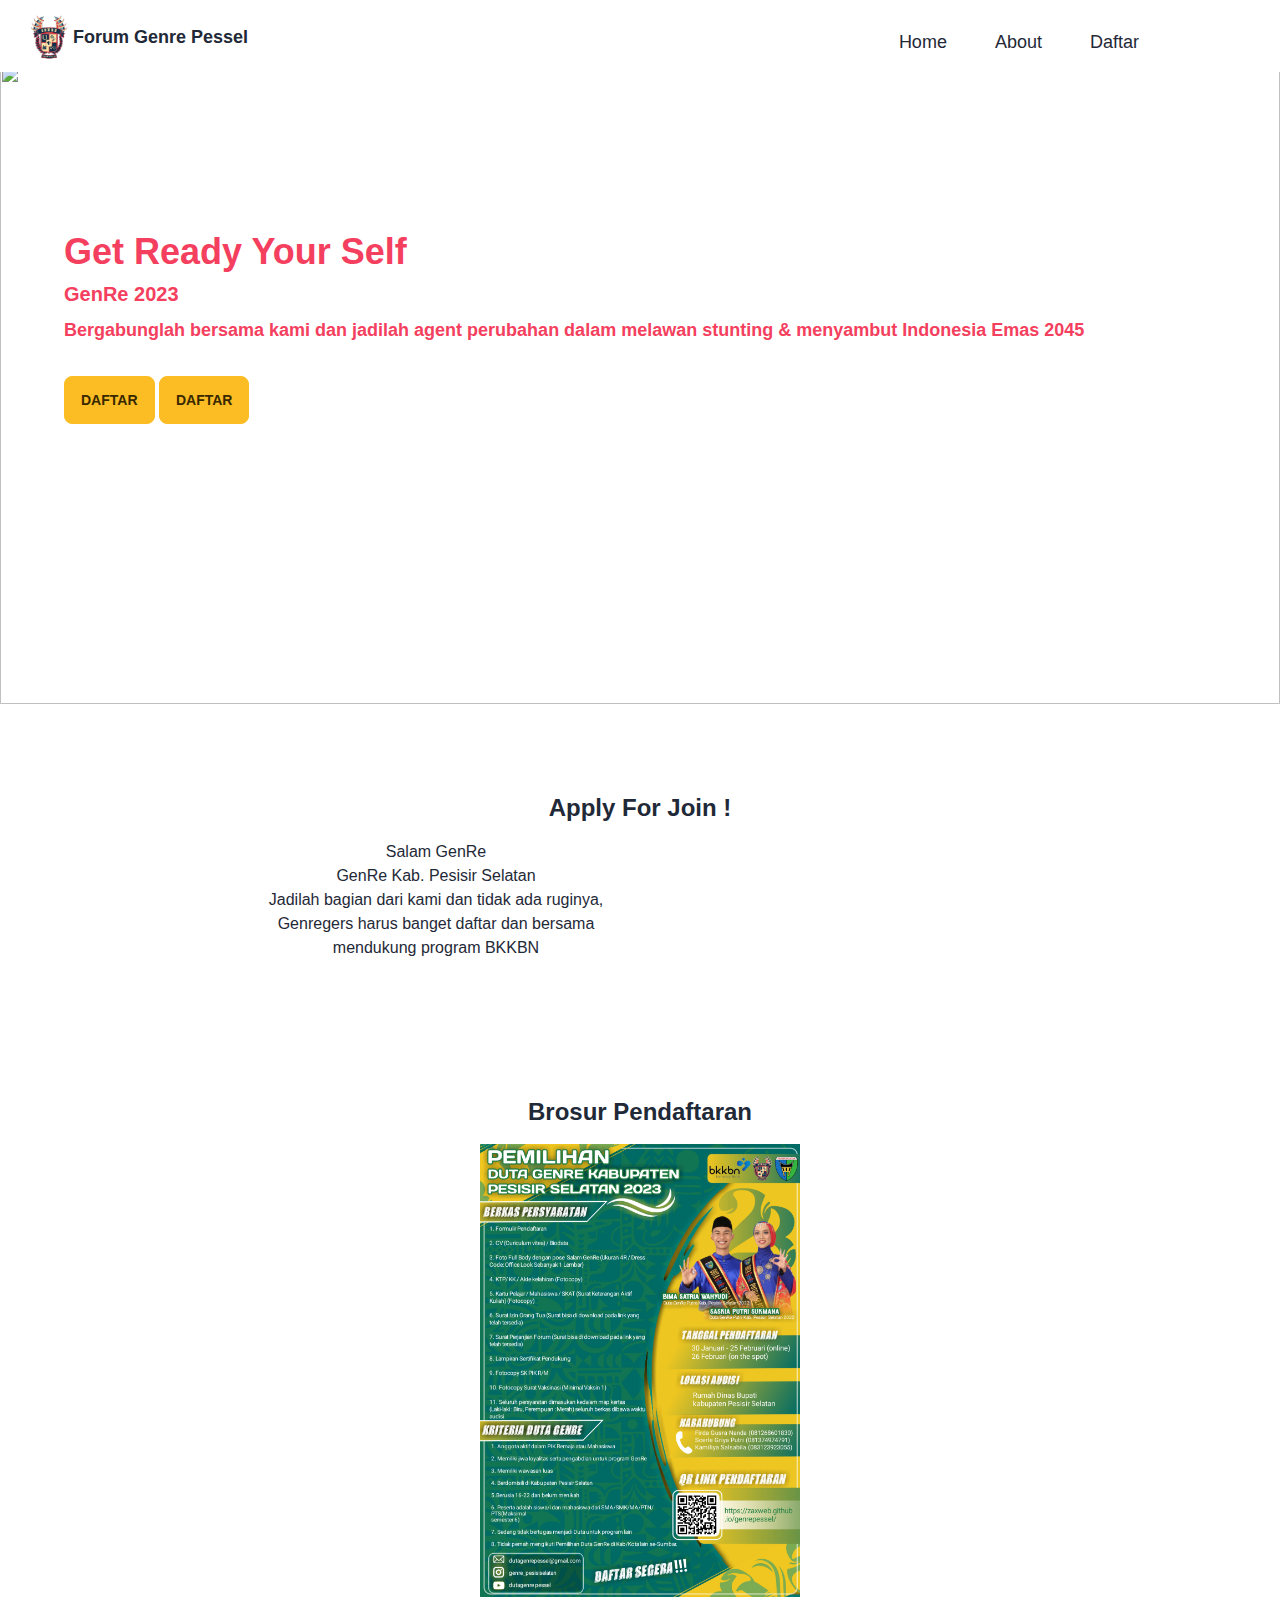
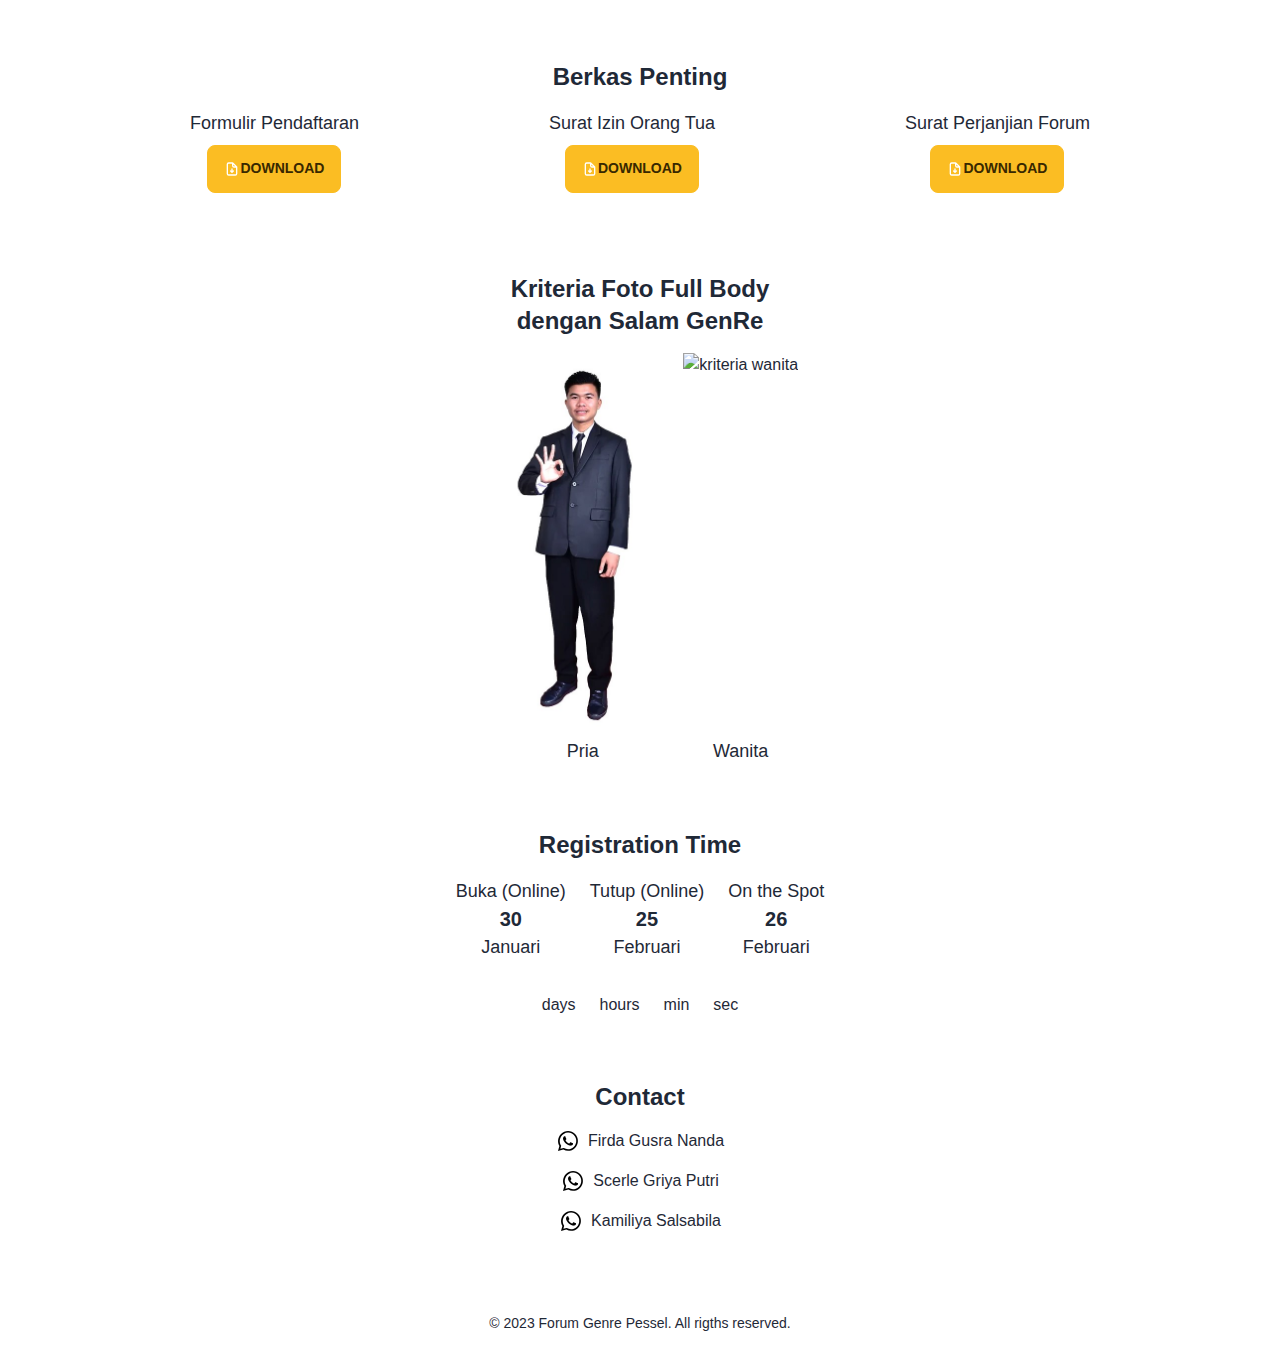
==== commit 746f6990: "#" ====
--- a/index.html
+++ b/index.html
@@ -37,16 +37,19 @@
                 <li class="mr-4">
                     <a class="text-lg font-medium" href="about.html">About</a>
                 </li>
-                <li class="mr-4">
-                    <a class="text-lg font-medium" href="daftar.html">Daftar</a>
+                <li class="mr-4" id="linkDaftarOn1">
+                    <a class="text-lg font-medium" href="#waktuPendaftaran">Daftar</a>
+                </li>
+                <li class="mr-4" id="linkDaftar1">
+                    <a class="text-lg font-medium" href="https://forms.gle/z9sKN9Rsik732MNN8" target="_blank">Daftar</a>
                 </li>
             </ul>
             <ul x-show="open" @click.away="open = false"
                 class="menu px-1 menu-compact dropdown-content mt-3 p-2 bg-white shadow rounded-box w-52 right-2">
                 <li><a href="index.html">Home</a></li>
                 <li><a href="about.html">About</a></li>
-                <li><a href="">Daftar</a></li>
-                <li><a href="https://forms.gle/z9sKN9Rsik732MNN8" id="linkDaftar1">Daftar</a></li>
+                <li id="linkDaftarOn2"><a href="#waktuPendaftaran">Daftar</a></li>
+                <li id="linkDaftar2"><a href="https://forms.gle/z9sKN9Rsik732MNN8" target="_blank">Daftar</a></li>
             </ul>
         </div>
     </header>
@@ -62,7 +65,12 @@
                 Bergabunglah bersama kami dan jadilah agent perubahan dalam melawan
                 stunting & menyambut Indonesia Emas 2045
             </p>
-            <button class="btn mb-4 btn-warning">DAFTAR</button>
+            <button class="btn mb-4 btn-warning" id="linkDaftarOn3">
+                <a href="#waktuPendaftaran">DAFTAR</a>
+            </button>
+            <button class="btn mb-4 btn-warning" id="linkDaftar3">
+                <a href="https://forms.gle/z9sKN9Rsik732MNN8" target="_blank">DAFTAR</a>
+            </button>
             <div class="flex">
                 <a href="https://www.instagram.com/genre_pesisirselatan/?hl=en" target="_blank" class="mr-2">
                     <svg xmlns="http://www.w3.org/2000/svg" viewBox="0 0 24 24" class="w-8">
@@ -126,18 +134,6 @@
                 </button>
             </div>
             <div class="mb-4">
-                <h3 class="text-center text-lg mb-2">Surat Pernyataan Duta</h3>
-                <button class="flex btn btn-warning gap-2 mx-auto">
-                    <a href="./doc/SURAT PERNYATAAN DUTA.pdf" target="_blank" class="flex">
-                        <svg xmlns="http://www.w3.org/2000/svg" viewBox="0 0 24 24" class="w-4">
-                            <path fill="white"
-                                d="M20,8.94a1.31,1.31,0,0,0-.06-.27l0-.09a1.07,1.07,0,0,0-.19-.28h0l-6-6h0a1.07,1.07,0,0,0-.28-.19l-.1,0A1.1,1.1,0,0,0,13.06,2H7A3,3,0,0,0,4,5V19a3,3,0,0,0,3,3H17a3,3,0,0,0,3-3V9S20,9,20,8.94ZM14,5.41,16.59,8H15a1,1,0,0,1-1-1ZM18,19a1,1,0,0,1-1,1H7a1,1,0,0,1-1-1V5A1,1,0,0,1,7,4h5V7a3,3,0,0,0,3,3h3Zm-4.71-4.71-.29.3V12a1,1,0,0,0-2,0v2.59l-.29-.3a1,1,0,0,0-1.42,1.42l2,2a1,1,0,0,0,.33.21.94.94,0,0,0,.76,0,1,1,0,0,0,.33-.21l2-2a1,1,0,0,0-1.42-1.42Z" />
-                        </svg>
-                        Download
-                    </a>
-                </button>
-            </div>
-            <div class="mb-4">
                 <h3 class="text-center text-lg mb-2">Surat Izin Orang Tua</h3>
                 <button class="flex btn btn-warning gap-2 mx-auto">
                     <a href="./doc/SURAT IZIN ORANG TUA.pdf" target="_blank" class="flex">
@@ -182,7 +178,7 @@
     </section>
 
     <!-- TIME -->
-    <section class="mb-12 md:mb-16">
+    <section class="mb-12 md:mb-16" id="waktuPendaftaran">
         <h1 class="text-center text-2xl font-bold mb-4">Registration Time</h1>
         <div class="flex flex-col md:flex-row mb-4 md:justify-center">
             <div class="text-center mb-4 md:mr-6">
@@ -209,19 +205,19 @@
                         <p id="countdownDays"></p>
                     </span>
                     days
-                </div> 
+                </div>
                 <div class="flex flex-col text-center mx-3">
                     <span class="font-mono text-xl">
                         <p id="countdownHours"></p>
                     </span>
                     hours
-                </div> 
+                </div>
                 <div class="flex flex-col text-center mx-3">
                     <span class="font-mono text-xl">
                         <p id="countdownMinutes"></p>
                     </span>
                     min
-                </div> 
+                </div>
                 <div class="flex flex-col text-center mx-3">
                     <span class="font-mono text-xl">
                         <p id="countdownSeconds"></p>
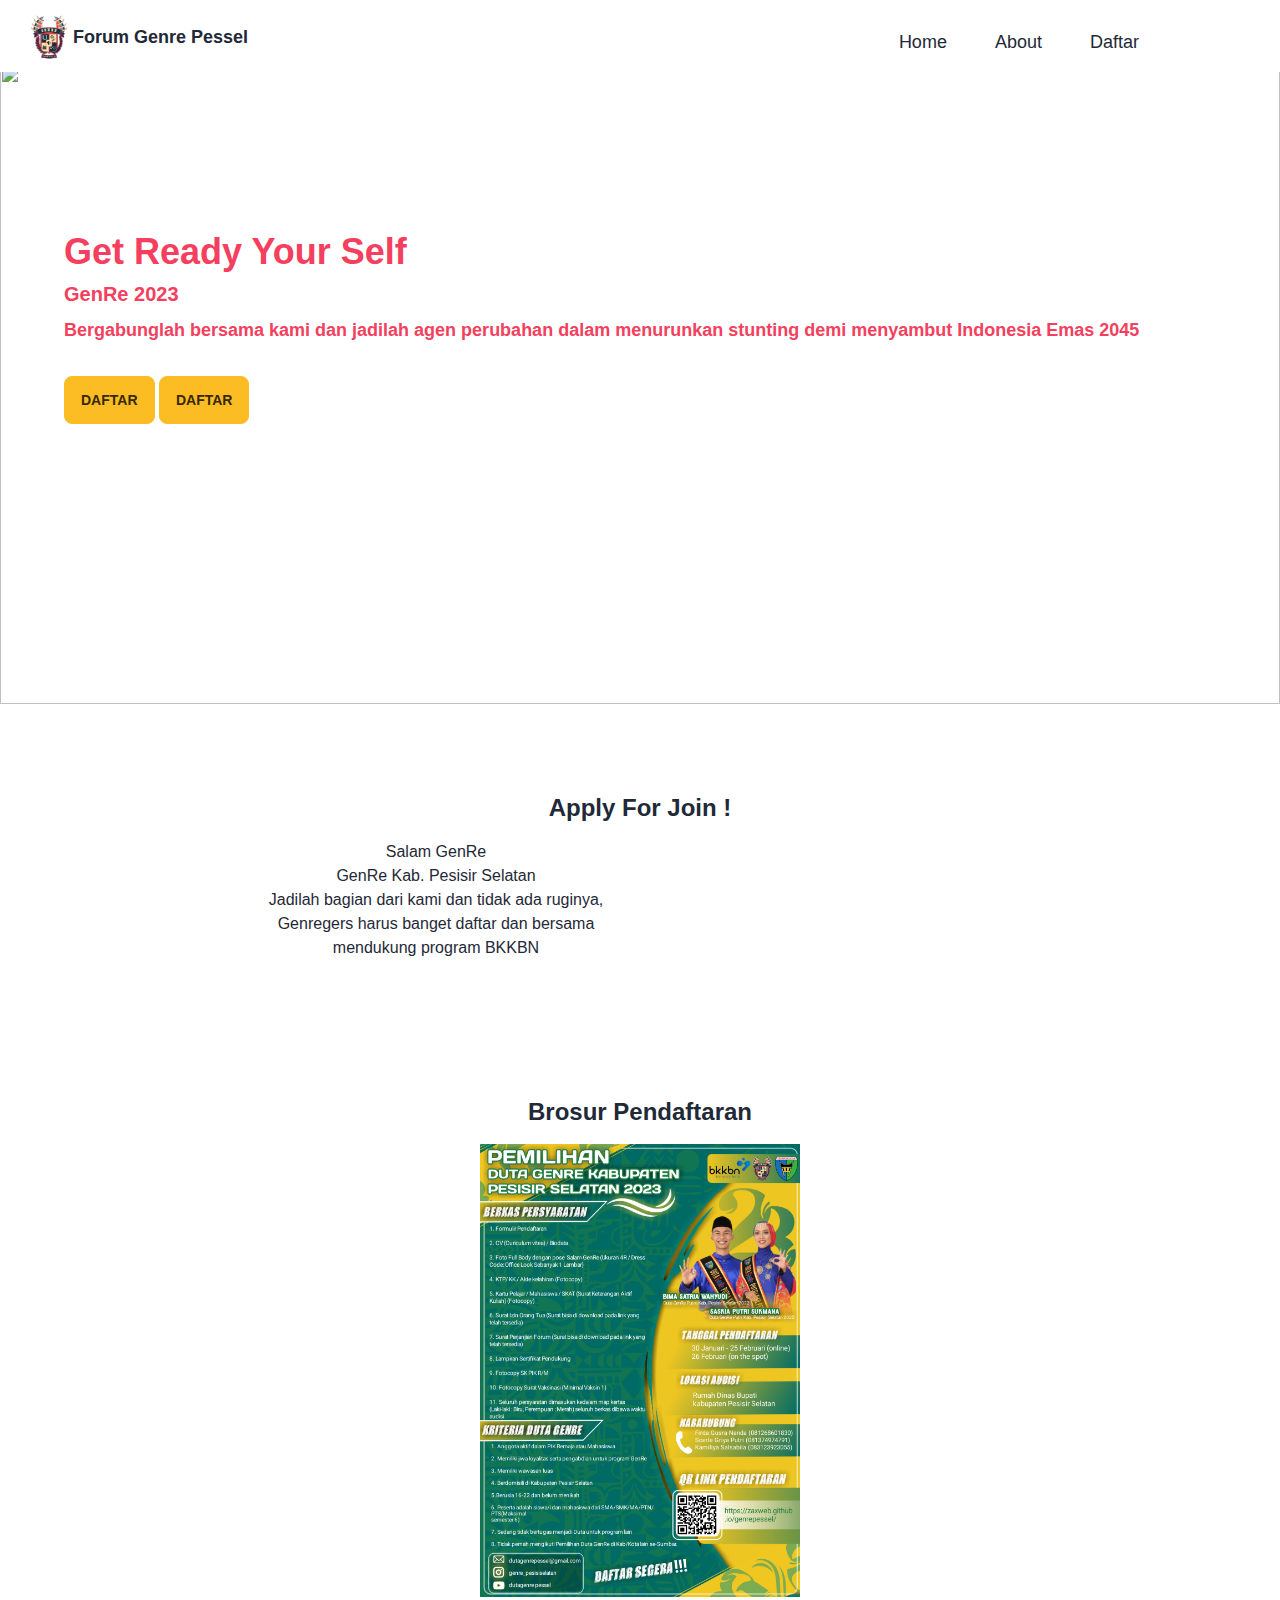
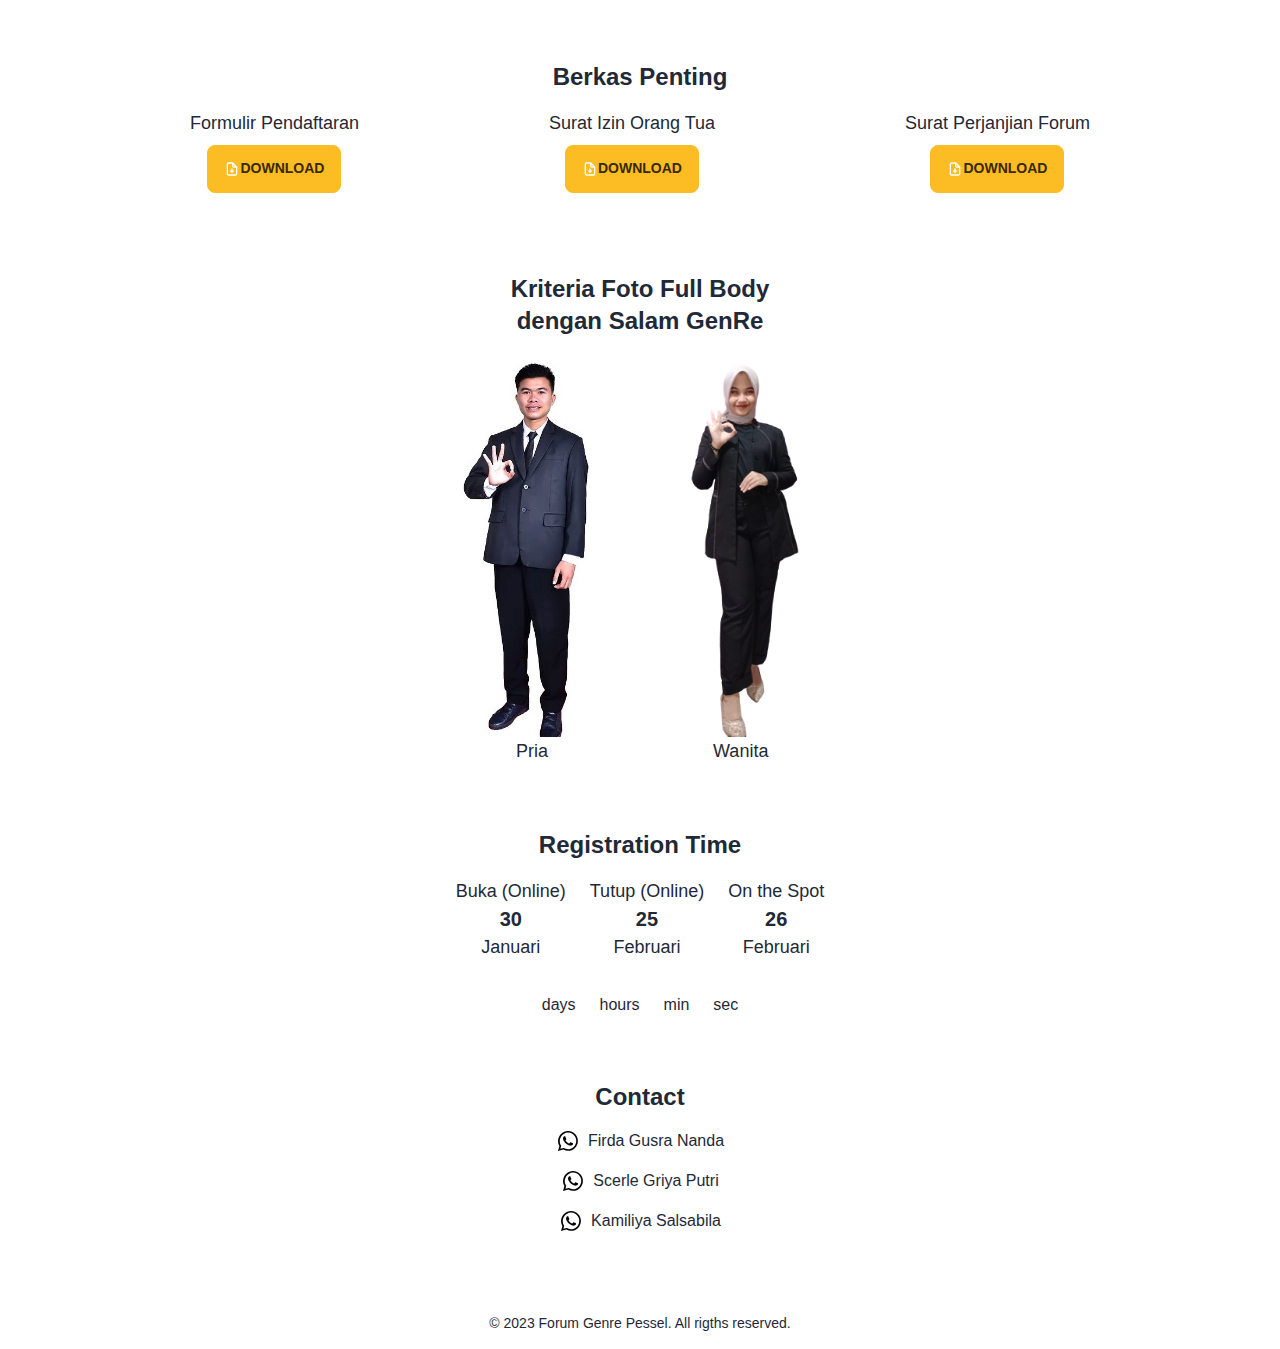
==== commit 4912b55c: "#" ====
--- a/index.html
+++ b/index.html
@@ -41,7 +41,7 @@
                     <a class="text-lg font-medium" href="#waktuPendaftaran">Daftar</a>
                 </li>
                 <li class="mr-4" id="linkDaftar1">
-                    <a class="text-lg font-medium" href="https://forms.gle/z9sKN9Rsik732MNN8" target="_blank">Daftar</a>
+                    <a class="text-lg font-medium" href="https://forms.gle/qZwkGkTGUTxXuzn27" target="_blank">Daftar</a>
                 </li>
             </ul>
             <ul x-show="open" @click.away="open = false"
@@ -49,7 +49,7 @@
                 <li><a href="index.html">Home</a></li>
                 <li><a href="about.html">About</a></li>
                 <li id="linkDaftarOn2"><a href="#waktuPendaftaran">Daftar</a></li>
-                <li id="linkDaftar2"><a href="https://forms.gle/z9sKN9Rsik732MNN8" target="_blank">Daftar</a></li>
+                <li id="linkDaftar2"><a href="https://forms.gle/qZwkGkTGUTxXuzn27" target="_blank">Daftar</a></li>
             </ul>
         </div>
     </header>
@@ -62,14 +62,14 @@
             <h1 class="text-4xl font-bold mb-2 color-white">Get Ready Your Self</h1>
             <h3 class="text-xl font-semibold mb-2 color-white">GenRe 2023</h3>
             <p class="text-lg font-semibold mb-4 md:mb-8 color-white">
-                Bergabunglah bersama kami dan jadilah agent perubahan dalam melawan
-                stunting & menyambut Indonesia Emas 2045
+                Bergabunglah bersama kami dan jadilah agen perubahan dalam menurunkan
+                stunting demi menyambut Indonesia Emas 2045
             </p>
             <button class="btn mb-4 btn-warning" id="linkDaftarOn3">
                 <a href="#waktuPendaftaran">DAFTAR</a>
             </button>
             <button class="btn mb-4 btn-warning" id="linkDaftar3">
-                <a href="https://forms.gle/z9sKN9Rsik732MNN8" target="_blank">DAFTAR</a>
+                <a href="https://forms.gle/qZwkGkTGUTxXuzn27" target="_blank">DAFTAR</a>
             </button>
             <div class="flex">
                 <a href="https://www.instagram.com/genre_pesisirselatan/?hl=en" target="_blank" class="mr-2">
@@ -105,7 +105,7 @@
                 </p>
             </div>
             <div>
-                <iframe class="mx-auto md:w-96 md:h-48" src="https://www.youtube.com/embed/Q9iHhO_ktV8"
+                <iframe class="mx-auto md:w-96 md:h-48" src="https://www.youtube.com/embed/Ik4zwLhQW7k"
                     frameborder="0"></iframe>
             </div>
         </div>
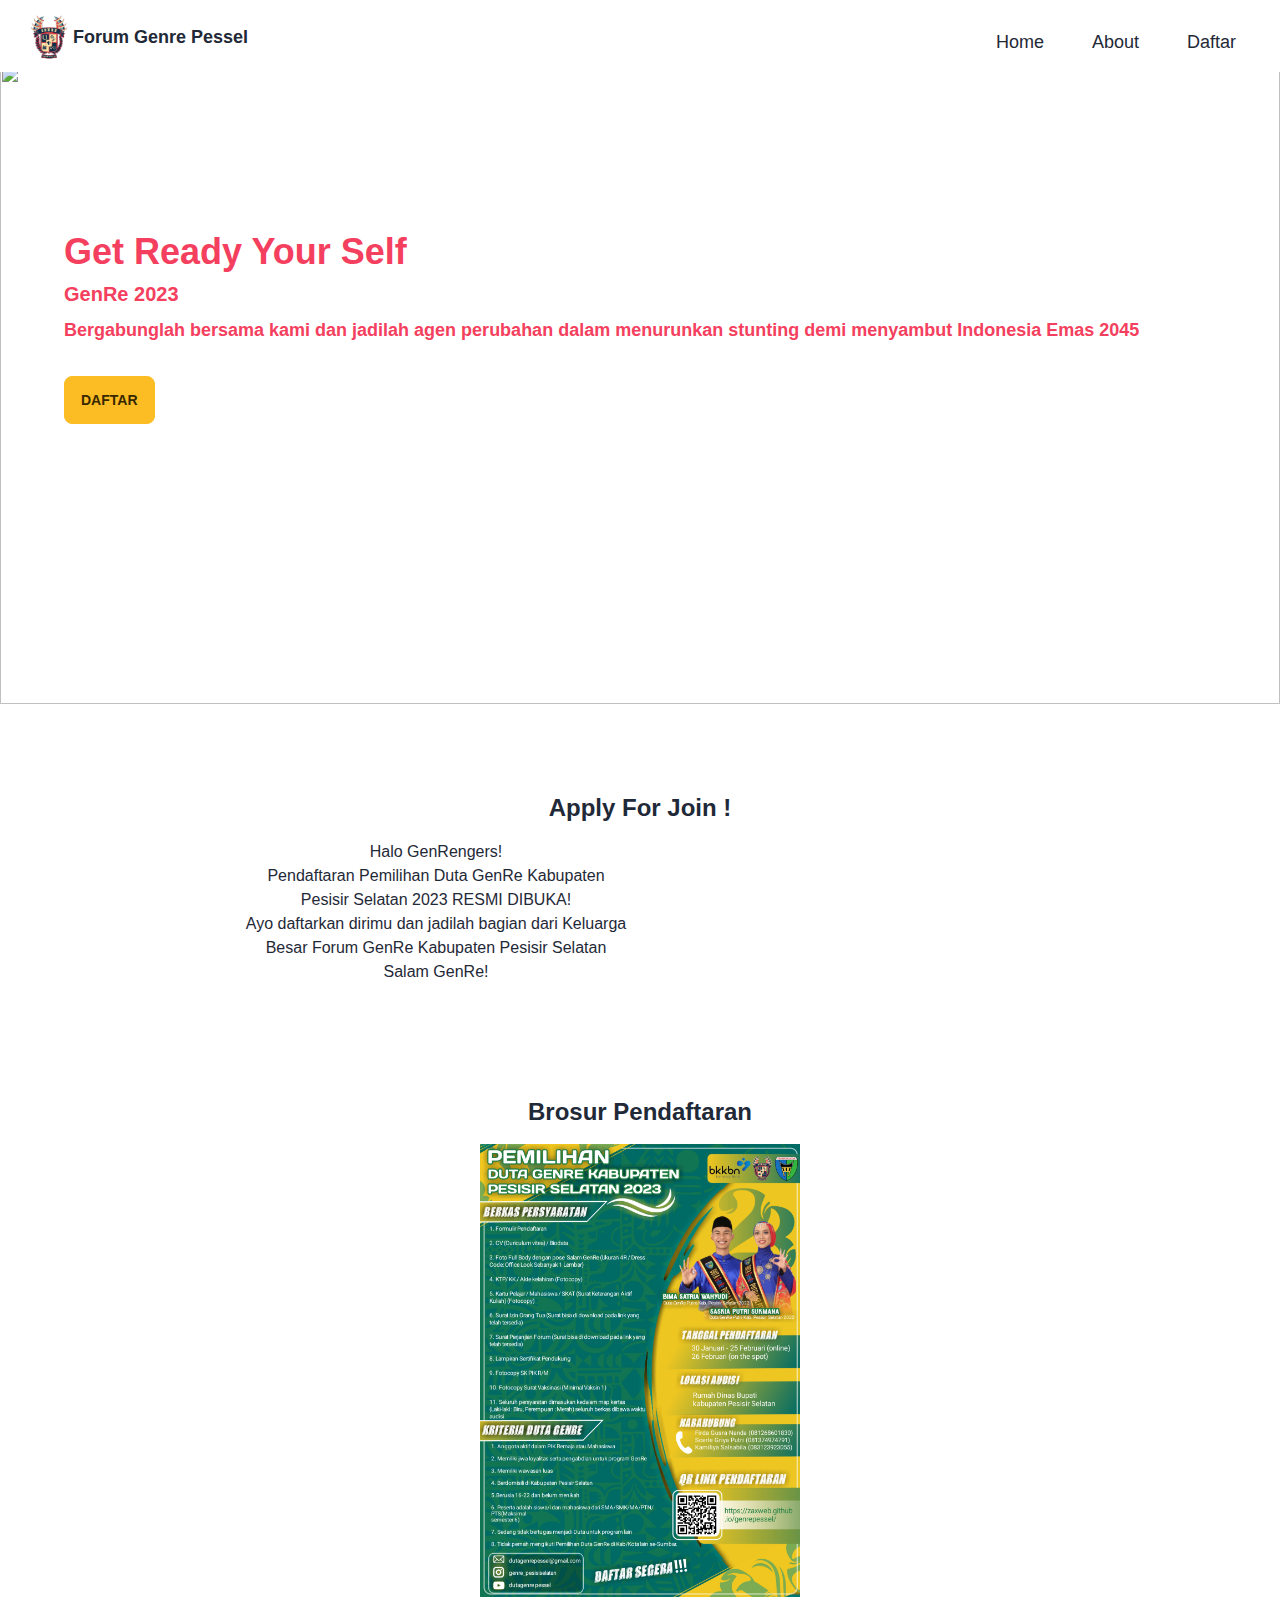
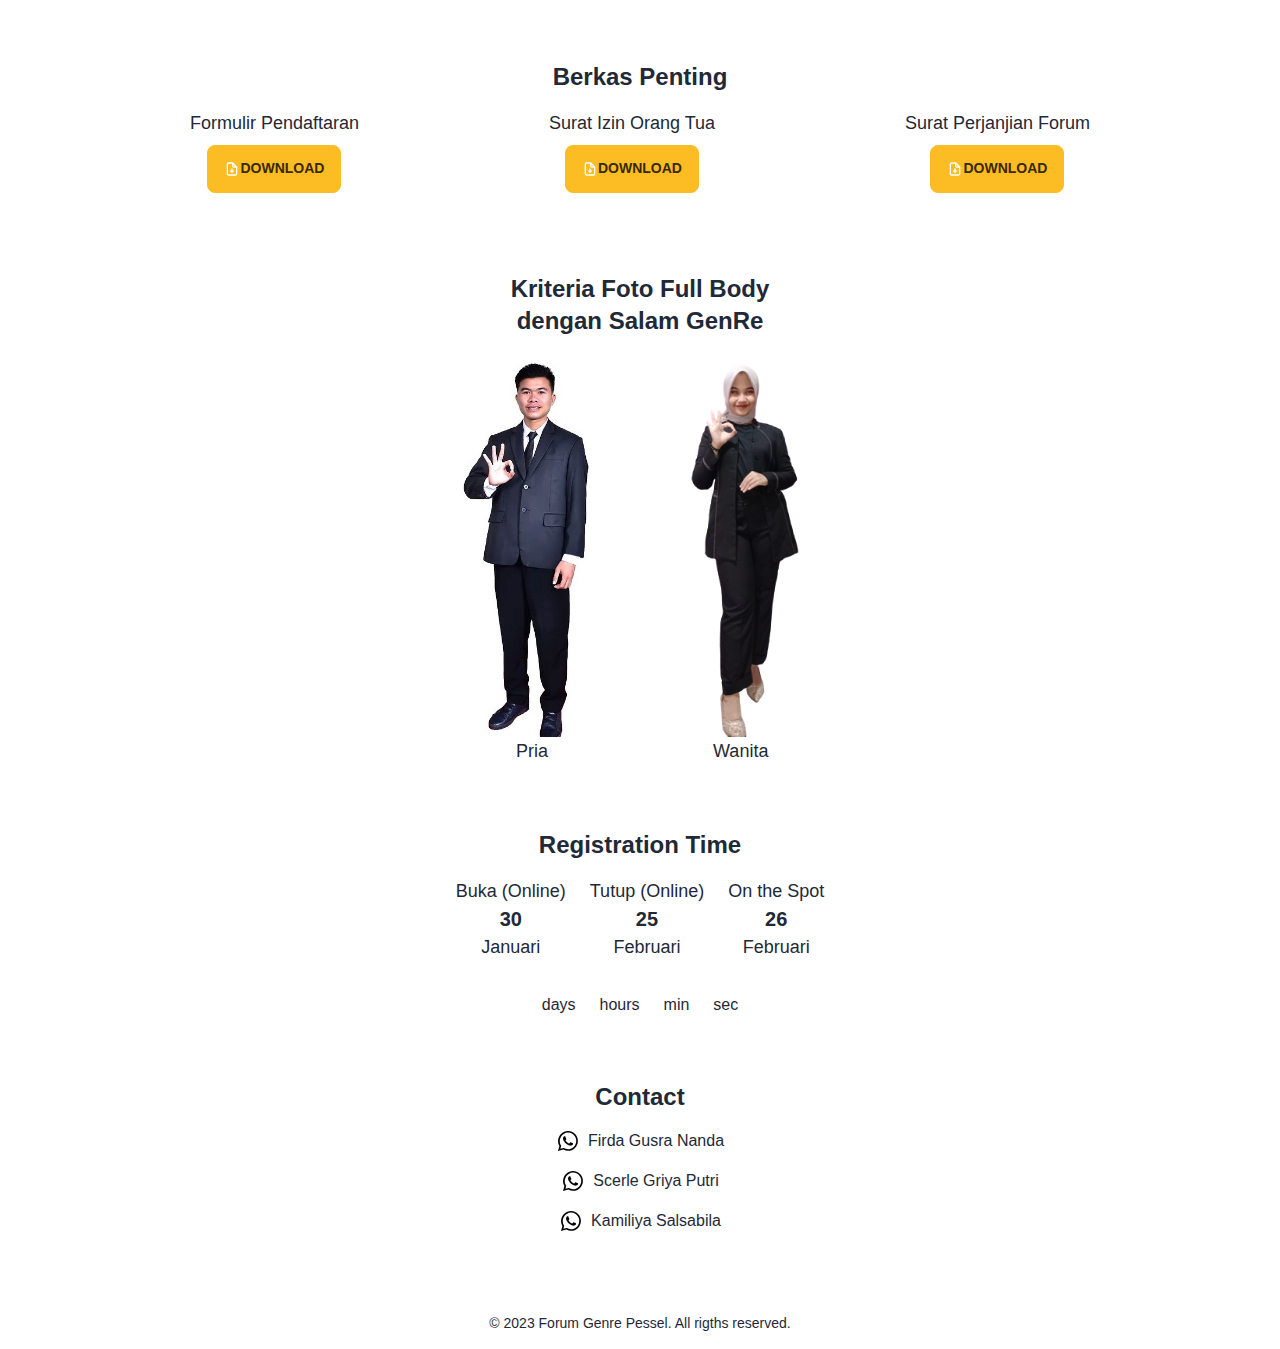
==== commit 18b1ce13: "#" ====
--- a/index.html
+++ b/index.html
@@ -37,10 +37,10 @@
                 <li class="mr-4">
                     <a class="text-lg font-medium" href="about.html">About</a>
                 </li>
-                <li class="mr-4" id="linkDaftarOn1">
+                <!-- <li class="mr-4" id="linkDaftarOn1">
                     <a class="text-lg font-medium" href="#waktuPendaftaran">Daftar</a>
-                </li>
-                <li class="mr-4" id="linkDaftar1">
+                </li> -->
+                <li class="mr-4" id="">
                     <a class="text-lg font-medium" href="https://forms.gle/qZwkGkTGUTxXuzn27" target="_blank">Daftar</a>
                 </li>
             </ul>
@@ -48,8 +48,8 @@
                 class="menu px-1 menu-compact dropdown-content mt-3 p-2 bg-white shadow rounded-box w-52 right-2">
                 <li><a href="index.html">Home</a></li>
                 <li><a href="about.html">About</a></li>
-                <li id="linkDaftarOn2"><a href="#waktuPendaftaran">Daftar</a></li>
-                <li id="linkDaftar2"><a href="https://forms.gle/qZwkGkTGUTxXuzn27" target="_blank">Daftar</a></li>
+                <!-- <li id="linkDaftarOn2"><a href="#waktuPendaftaran">Daftar</a></li> -->
+                <li id=""><a href="https://forms.gle/qZwkGkTGUTxXuzn27" target="_blank">Daftar</a></li>
             </ul>
         </div>
     </header>
@@ -65,10 +65,10 @@
                 Bergabunglah bersama kami dan jadilah agen perubahan dalam menurunkan
                 stunting demi menyambut Indonesia Emas 2045
             </p>
-            <button class="btn mb-4 btn-warning" id="linkDaftarOn3">
+            <!-- <button class="btn mb-4 btn-warning" id="linkDaftarOn3">
                 <a href="#waktuPendaftaran">DAFTAR</a>
-            </button>
-            <button class="btn mb-4 btn-warning" id="linkDaftar3">
+            </button> -->
+            <button class="btn mb-4 btn-warning" id="">
                 <a href="https://forms.gle/qZwkGkTGUTxXuzn27" target="_blank">DAFTAR</a>
             </button>
             <div class="flex">
@@ -99,9 +99,7 @@
         <div class="flex flex-col md:flex-row md:justify-center">
             <div class="text-center mb-4 md:w-96 md:mr-6">
                 <p>
-                    Salam GenRe<br />GenRe Kab. Pesisir Selatan<br />Jadilah bagian dari
-                    kami dan tidak ada ruginya, Genregers harus banget daftar dan
-                    bersama mendukung program BKKBN
+                    Halo GenRengers!<br>Pendaftaran Pemilihan Duta GenRe Kabupaten Pesisir Selatan 2023 RESMI DIBUKA!<br>Ayo daftarkan dirimu dan jadilah bagian dari Keluarga Besar Forum GenRe Kabupaten Pesisir Selatan<br>Salam GenRe!
                 </p>
             </div>
             <div>
@@ -299,4 +297,4 @@
     <script src="./js/script.js"></script>
 </body>
 
-</html>+</html>
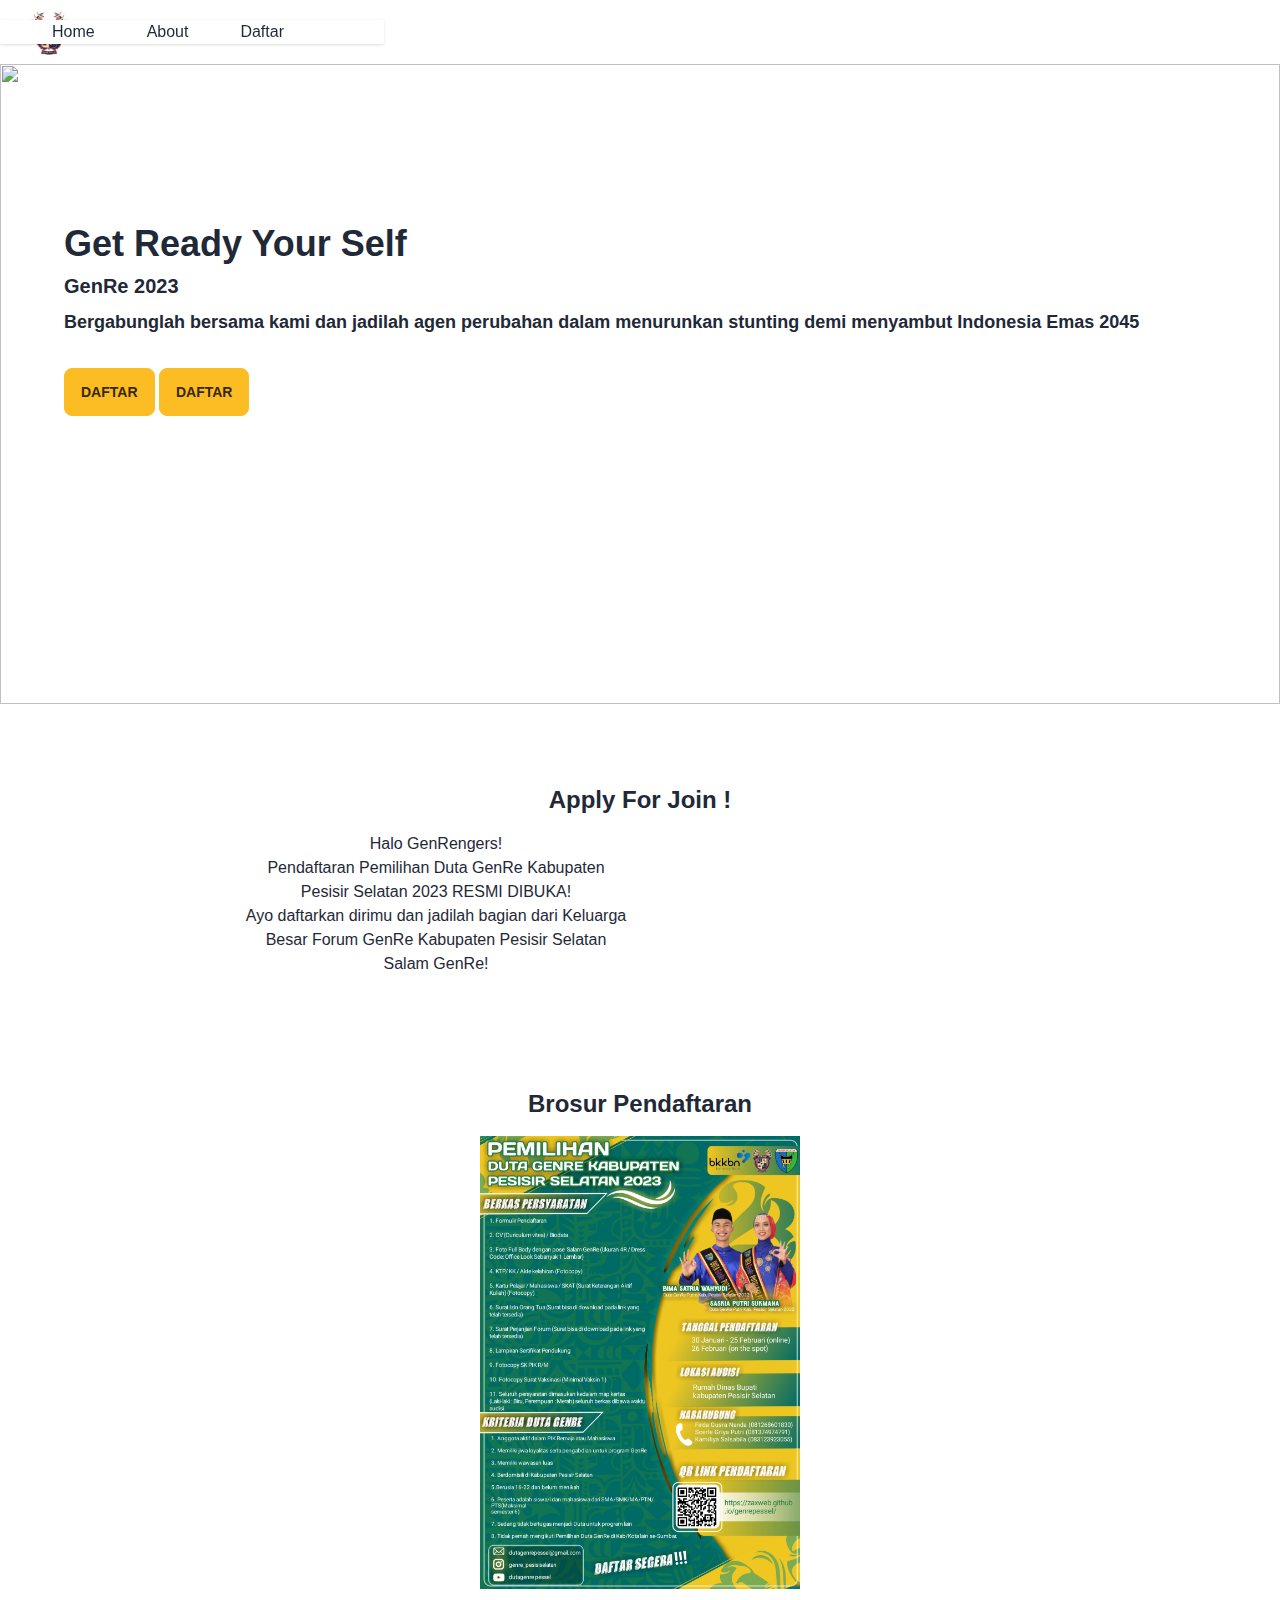
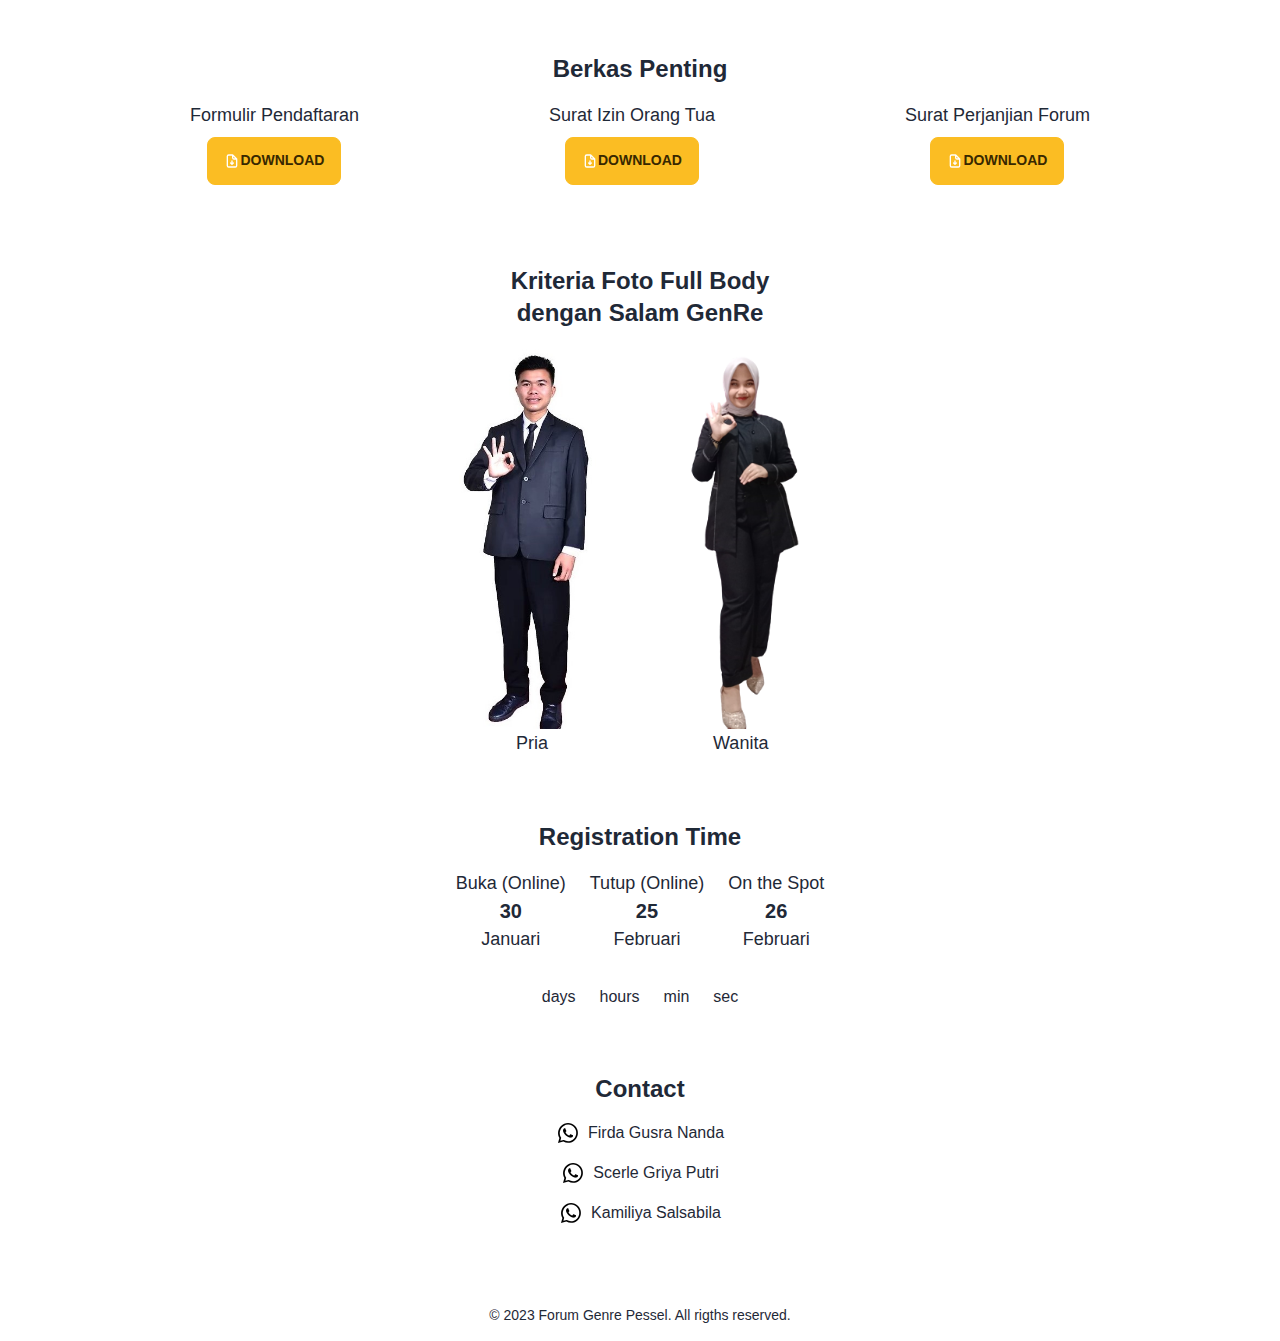
==== commit 07c2018e: "Link daftar" ====
--- a/index.html
+++ b/index.html
@@ -26,31 +26,23 @@
                 <img class="w-12" src="./img/logo.png" alt="" /> Forum Genre Pessel
             </a>
         </div>
-        <div x-data="{ open: false }" class="flex-none dropdown">
-            <button class="md:hidden" @click="open = !open" :aria-expanded="open ? 'true' : 'false'">
+        <div>
+            <button class="mr-3 md:hidden" type="button" id="hamburger" name="hamburger">
                 <i class="uil uil-apps mr-4"></i>
             </button>
-            <ul class="hidden menu md:menu-horizontal px-1 menu-compact mt-3 p-2right-2">
-                <li class="mr-4">
-                    <a class="text-lg font-medium" href="index.html">Home</a>
-                </li>
-                <li class="mr-4">
-                    <a class="text-lg font-medium" href="about.html">About</a>
-                </li>
-                <!-- <li class="mr-4" id="linkDaftarOn1">
-                    <a class="text-lg font-medium" href="#waktuPendaftaran">Daftar</a>
-                </li> -->
-                <li class="mr-4" id="">
-                    <a class="text-lg font-medium" href="https://forms.gle/qZwkGkTGUTxXuzn27" target="_blank">Daftar</a>
-                </li>
-            </ul>
-            <ul x-show="open" @click.away="open = false"
-                class="menu px-1 menu-compact dropdown-content mt-3 p-2 bg-white shadow rounded-box w-52 right-2">
-                <li><a href="index.html">Home</a></li>
-                <li><a href="about.html">About</a></li>
-                <!-- <li id="linkDaftarOn2"><a href="#waktuPendaftaran">Daftar</a></li> -->
-                <li id=""><a href="https://forms.gle/qZwkGkTGUTxXuzn27" target="_blank">Daftar</a></li>
-            </ul>
+            <div class="fixed hidden left-0 w-full mt-44 bg-white shadow text-center md:flex md:static md:bg-transparent md:mt-0 md:shadow-none md:items-center md:justify-evenly md:w-96 md:mr-6"
+                id="nav-menu">
+                <div class="my-3">
+                    <a class="font-medium" href="index.html">Home</a>
+                </div>
+                <div class="my-3">
+                    <a class="font-medium" href="about.html">About</a>
+                </div>
+                <div class="my-3">
+                    <a class="font-medium" href="#waktuPendaftaran" id="linkDaftarOn1">Daftar</a>
+                    <a class="font-medium" href="https://docs.google.com/forms/d/e/1FAIpQLSfXGiJPwVP1UwJ6qZGtE27EAJpNB-6rTaElCrOrhWvBHgqP6w/viewform" id="linkDaftar1">Daftar</a>
+                </div>
+            </div>
         </div>
     </header>
 
@@ -58,19 +50,15 @@
     <section class="mb-40 md:mb-80">
         <img class="absolute -z-10 h-[40rem] object-cover top-0 md:w-full md:top-16" src="./img/background.png"
             alt="" />
-        <div class="mt-40 mx-4 text-rose-500 md:mx-16">
+        <div class="mt-40 mx-4 text-white md:mx-16">
             <h1 class="text-4xl font-bold mb-2 color-white">Get Ready Your Self</h1>
             <h3 class="text-xl font-semibold mb-2 color-white">GenRe 2023</h3>
             <p class="text-lg font-semibold mb-4 md:mb-8 color-white">
                 Bergabunglah bersama kami dan jadilah agen perubahan dalam menurunkan
                 stunting demi menyambut Indonesia Emas 2045
             </p>
-            <!-- <button class="btn mb-4 btn-warning" id="linkDaftarOn3">
-                <a href="#waktuPendaftaran">DAFTAR</a>
-            </button> -->
-            <button class="btn mb-4 btn-warning" id="">
-                <a href="https://forms.gle/qZwkGkTGUTxXuzn27" target="_blank">DAFTAR</a>
-            </button>
+            <a class="btn mb-4 btn-warning" href="#waktuPendaftaran" target="_blank" id="linkDaftarOn2">DAFTAR</a>
+            <a class="btn mb-4 btn-warning" href="https://docs.google.com/forms/d/e/1FAIpQLSfXGiJPwVP1UwJ6qZGtE27EAJpNB-6rTaElCrOrhWvBHgqP6w/viewform" target="_blank" id="linkDaftar2">DAFTAR</a>
             <div class="flex">
                 <a href="https://www.instagram.com/genre_pesisirselatan/?hl=en" target="_blank" class="mr-2">
                     <svg xmlns="http://www.w3.org/2000/svg" viewBox="0 0 24 24" class="w-8">
@@ -98,7 +86,7 @@
         <h1 class="text-center text-2xl font-bold mb-4">Apply For Join !</h1>
         <div class="flex flex-col md:flex-row md:justify-center">
             <div class="text-center mb-4 md:w-96 md:mr-6">
-                <p>
+                <p class="my-4">
                     Halo GenRengers!<br>Pendaftaran Pemilihan Duta GenRe Kabupaten Pesisir Selatan 2023 RESMI DIBUKA!<br>Ayo daftarkan dirimu dan jadilah bagian dari Keluarga Besar Forum GenRe Kabupaten Pesisir Selatan<br>Salam GenRe!
                 </p>
             </div>
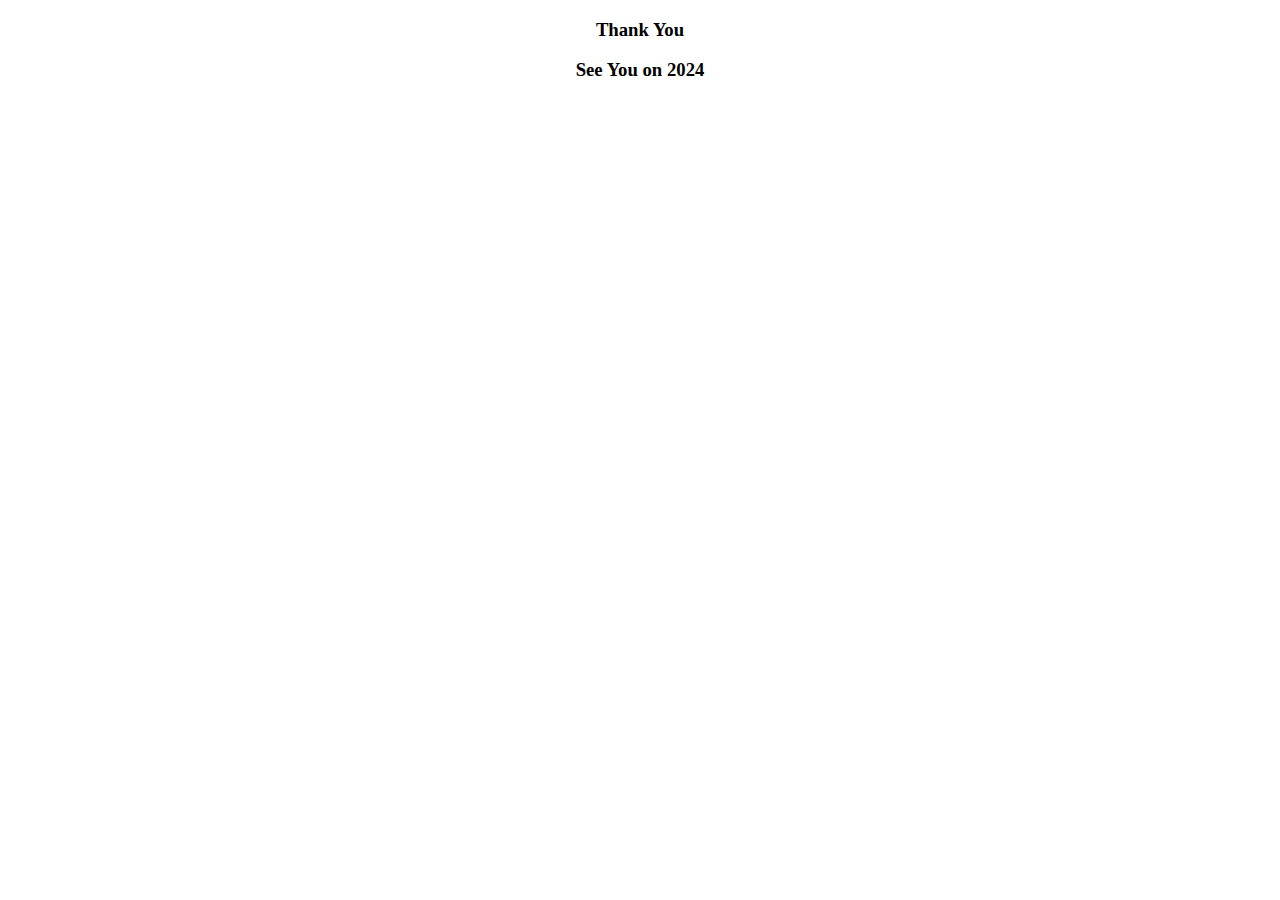
==== commit 9de03939: "none" ====
--- a/index.html
+++ b/index.html
@@ -13,276 +13,16 @@
     <meta name="Instagram author" content="@zaxxy_rmh">
 
     <title>Forum Genre Pessel</title>
-    <link rel="shortcut icon" href="./img/logo.png" type="image/x-icon" />
-    <link rel="stylesheet" href="./css/style.css" />
-    <link rel="stylesheet" href="https://unicons.iconscout.com/release/v4.0.0/css/line.css" />
+    <style>
+        h3 {
+            text-align: center;
+        }
+    </style>
 </head>
 
 <body>
-    <!-- NAVBAR -->
-    <header class="navbar bg-base-100">
-        <div class="flex-1">
-            <a href="index.html" class="btn btn-ghost normal-case text-lg">
-                <img class="w-12" src="./img/logo.png" alt="" /> Forum Genre Pessel
-            </a>
-        </div>
-        <div>
-            <button class="mr-3 md:hidden" type="button" id="hamburger" name="hamburger">
-                <i class="uil uil-apps mr-4"></i>
-            </button>
-            <div class="fixed hidden left-0 w-full mt-44 bg-white shadow text-center md:flex md:static md:bg-transparent md:mt-0 md:shadow-none md:items-center md:justify-evenly md:w-96 md:mr-6"
-                id="nav-menu">
-                <div class="my-3">
-                    <a class="font-medium" href="index.html">Home</a>
-                </div>
-                <div class="my-3">
-                    <a class="font-medium" href="about.html">About</a>
-                </div>
-                <div class="my-3">
-                    <a class="font-medium" href="#waktuPendaftaran" id="linkDaftarOn1">Daftar</a>
-                    <a class="font-medium" href="https://docs.google.com/forms/d/e/1FAIpQLSfXGiJPwVP1UwJ6qZGtE27EAJpNB-6rTaElCrOrhWvBHgqP6w/viewform" id="linkDaftar1">Daftar</a>
-                </div>
-            </div>
-        </div>
-    </header>
-
-    <!-- IMAGE HOME -->
-    <section class="mb-40 md:mb-80">
-        <img class="absolute -z-10 h-[40rem] object-cover top-0 md:w-full md:top-16" src="./img/background.png"
-            alt="" />
-        <div class="mt-40 mx-4 text-white md:mx-16">
-            <h1 class="text-4xl font-bold mb-2 color-white">Get Ready Your Self</h1>
-            <h3 class="text-xl font-semibold mb-2 color-white">GenRe 2023</h3>
-            <p class="text-lg font-semibold mb-4 md:mb-8 color-white">
-                Bergabunglah bersama kami dan jadilah agen perubahan dalam menurunkan
-                stunting demi menyambut Indonesia Emas 2045
-            </p>
-            <a class="btn mb-4 btn-warning" href="#waktuPendaftaran" target="_blank" id="linkDaftarOn2">DAFTAR</a>
-            <a class="btn mb-4 btn-warning" href="https://docs.google.com/forms/d/e/1FAIpQLSfXGiJPwVP1UwJ6qZGtE27EAJpNB-6rTaElCrOrhWvBHgqP6w/viewform" target="_blank" id="linkDaftar2">DAFTAR</a>
-            <div class="flex">
-                <a href="https://www.instagram.com/genre_pesisirselatan/?hl=en" target="_blank" class="mr-2">
-                    <svg xmlns="http://www.w3.org/2000/svg" viewBox="0 0 24 24" class="w-8">
-                        <path fill="none" d="M0 0h24v24H0z" />
-                        <path
-                            d="M12 2c2.717 0 3.056.01 4.122.06 1.065.05 1.79.217 2.428.465.66.254 1.216.598 1.772 1.153a4.908 4.908 0 0 1 1.153 1.772c.247.637.415 1.363.465 2.428.047 1.066.06 1.405.06 4.122 0 2.717-.01 3.056-.06 4.122-.05 1.065-.218 1.79-.465 2.428a4.883 4.883 0 0 1-1.153 1.772 4.915 4.915 0 0 1-1.772 1.153c-.637.247-1.363.415-2.428.465-1.066.047-1.405.06-4.122.06-2.717 0-3.056-.01-4.122-.06-1.065-.05-1.79-.218-2.428-.465a4.89 4.89 0 0 1-1.772-1.153 4.904 4.904 0 0 1-1.153-1.772c-.248-.637-.415-1.363-.465-2.428C2.013 15.056 2 14.717 2 12c0-2.717.01-3.056.06-4.122.05-1.066.217-1.79.465-2.428a4.88 4.88 0 0 1 1.153-1.772A4.897 4.897 0 0 1 5.45 2.525c.638-.248 1.362-.415 2.428-.465C8.944 2.013 9.283 2 12 2zm0 5a5 5 0 1 0 0 10 5 5 0 0 0 0-10zm6.5-.25a1.25 1.25 0 0 0-2.5 0 1.25 1.25 0 0 0 2.5 0zM12 9a3 3 0 1 1 0 6 3 3 0 0 1 0-6z"
-                            fill="rgba(255,255,255,1)" />
-                    </svg>
-                </a>
-                <a href="https://www.youtube.com/channel/UCY6Y7GEAFw0NDh427qsuxUw?view_as=subscriber" target="_blank"
-                    rel="noopener noreferrer">
-                    <svg xmlns="http://www.w3.org/2000/svg" viewBox="0 0 24 24" class="w-8">
-                        <path fill="none" d="M0 0h24v24H0z" />
-                        <path
-                            d="M21.543 6.498C22 8.28 22 12 22 12s0 3.72-.457 5.502c-.254.985-.997 1.76-1.938 2.022C17.896 20 12 20 12 20s-5.893 0-7.605-.476c-.945-.266-1.687-1.04-1.938-2.022C2 15.72 2 12 2 12s0-3.72.457-5.502c.254-.985.997-1.76 1.938-2.022C6.107 4 12 4 12 4s5.896 0 7.605.476c.945.266 1.687 1.04 1.938 2.022zM10 15.5l6-3.5-6-3.5v7z"
-                            fill="rgba(255,255,255,1)" />
-                    </svg>
-                </a>
-            </div>
-        </div>
-    </section>
-
-    <!-- PROMOTION -->
-    <section class="mb-12 md:mb-16">
-        <h1 class="text-center text-2xl font-bold mb-4">Apply For Join !</h1>
-        <div class="flex flex-col md:flex-row md:justify-center">
-            <div class="text-center mb-4 md:w-96 md:mr-6">
-                <p class="my-4">
-                    Halo GenRengers!<br>Pendaftaran Pemilihan Duta GenRe Kabupaten Pesisir Selatan 2023 RESMI DIBUKA!<br>Ayo daftarkan dirimu dan jadilah bagian dari Keluarga Besar Forum GenRe Kabupaten Pesisir Selatan<br>Salam GenRe!
-                </p>
-            </div>
-            <div>
-                <iframe class="mx-auto md:w-96 md:h-48" src="https://www.youtube.com/embed/Ik4zwLhQW7k"
-                    frameborder="0"></iframe>
-            </div>
-        </div>
-    </section>
-
-    <!-- BROSUR -->
-    <section class="mb-12 md:mb-16">
-        <h1 class="text-center text-2xl font-bold mb-4">Brosur Pendaftaran</h1>
-        <img class="w-80 mx-auto" src="./img/brosur.jpg" alt="Brosur">
-    </section>
-
-    <!-- FILES -->
-    <section class="mb-12 md:mb-16" id="filePenting">
-        <h1 class="text-center text-2xl font-bold mb-4">Berkas Penting</h1>
-        <div class="flex flex-col md:flex-row md:justify-evenly">
-            <div class="mb-4">
-                <h3 class="text-center text-lg mb-2">Formulir Pendaftaran</h3>
-                <button class="flex btn btn-warning gap-2 mx-auto">
-                    <a href="./doc/FORMULIR PENDAFTARAN PILDGEN 2023.pdf" target="_blank" class="flex">
-                        <svg xmlns="http://www.w3.org/2000/svg" viewBox="0 0 24 24" class="w-4">
-                            <path fill="white"
-                                d="M20,8.94a1.31,1.31,0,0,0-.06-.27l0-.09a1.07,1.07,0,0,0-.19-.28h0l-6-6h0a1.07,1.07,0,0,0-.28-.19l-.1,0A1.1,1.1,0,0,0,13.06,2H7A3,3,0,0,0,4,5V19a3,3,0,0,0,3,3H17a3,3,0,0,0,3-3V9S20,9,20,8.94ZM14,5.41,16.59,8H15a1,1,0,0,1-1-1ZM18,19a1,1,0,0,1-1,1H7a1,1,0,0,1-1-1V5A1,1,0,0,1,7,4h5V7a3,3,0,0,0,3,3h3Zm-4.71-4.71-.29.3V12a1,1,0,0,0-2,0v2.59l-.29-.3a1,1,0,0,0-1.42,1.42l2,2a1,1,0,0,0,.33.21.94.94,0,0,0,.76,0,1,1,0,0,0,.33-.21l2-2a1,1,0,0,0-1.42-1.42Z" />
-                        </svg>
-                        Download
-                    </a>
-                </button>
-            </div>
-            <div class="mb-4">
-                <h3 class="text-center text-lg mb-2">Surat Izin Orang Tua</h3>
-                <button class="flex btn btn-warning gap-2 mx-auto">
-                    <a href="./doc/SURAT IZIN ORANG TUA.pdf" target="_blank" class="flex">
-                        <svg xmlns="http://www.w3.org/2000/svg" viewBox="0 0 24 24" class="w-4">
-                            <path fill="white"
-                                d="M20,8.94a1.31,1.31,0,0,0-.06-.27l0-.09a1.07,1.07,0,0,0-.19-.28h0l-6-6h0a1.07,1.07,0,0,0-.28-.19l-.1,0A1.1,1.1,0,0,0,13.06,2H7A3,3,0,0,0,4,5V19a3,3,0,0,0,3,3H17a3,3,0,0,0,3-3V9S20,9,20,8.94ZM14,5.41,16.59,8H15a1,1,0,0,1-1-1ZM18,19a1,1,0,0,1-1,1H7a1,1,0,0,1-1-1V5A1,1,0,0,1,7,4h5V7a3,3,0,0,0,3,3h3Zm-4.71-4.71-.29.3V12a1,1,0,0,0-2,0v2.59l-.29-.3a1,1,0,0,0-1.42,1.42l2,2a1,1,0,0,0,.33.21.94.94,0,0,0,.76,0,1,1,0,0,0,.33-.21l2-2a1,1,0,0,0-1.42-1.42Z" />
-                        </svg>
-                        Download
-                    </a>
-                </button>
-            </div>
-            <div class="mb-4">
-                <h3 class="text-center text-lg mb-2">Surat Perjanjian Forum</h3>
-                <button class="flex btn btn-warning gap-2 mx-auto">
-                    <a href="./doc/Surat Perjanjian Forum.pdf" target="_blank" class="flex">
-                        <svg xmlns="http://www.w3.org/2000/svg" viewBox="0 0 24 24" class="w-4">
-                            <path fill="white"
-                                d="M20,8.94a1.31,1.31,0,0,0-.06-.27l0-.09a1.07,1.07,0,0,0-.19-.28h0l-6-6h0a1.07,1.07,0,0,0-.28-.19l-.1,0A1.1,1.1,0,0,0,13.06,2H7A3,3,0,0,0,4,5V19a3,3,0,0,0,3,3H17a3,3,0,0,0,3-3V9S20,9,20,8.94ZM14,5.41,16.59,8H15a1,1,0,0,1-1-1ZM18,19a1,1,0,0,1-1,1H7a1,1,0,0,1-1-1V5A1,1,0,0,1,7,4h5V7a3,3,0,0,0,3,3h3Zm-4.71-4.71-.29.3V12a1,1,0,0,0-2,0v2.59l-.29-.3a1,1,0,0,0-1.42,1.42l2,2a1,1,0,0,0,.33.21.94.94,0,0,0,.76,0,1,1,0,0,0,.33-.21l2-2a1,1,0,0,0-1.42-1.42Z" />
-                        </svg>
-                        Download
-                    </a>
-                </button>
-            </div>
-        </div>
-    </section>
-
-    <!-- KRITERIA -->
-    <section class="mb-12 md:mb-16">
-        <h1 class="text-center text-2xl font-bold mb-4">
-            Kriteria Foto Full Body<br />dengan Salam GenRe
-        </h1>
-        <div class="flex justify-center">
-            <div>
-                <img class="h-96" src="./img/kriteria_pria.jpg" alt="kriteria pria" />
-                <p class="text-center text-lg font-medium">Pria</p>
-            </div>
-            <div>
-                <img class="h-96" src="./img/kriteria_wanita.png" alt="kriteria wanita" />
-                <p class="text-center text-lg font-medium">Wanita</p>
-            </div>
-        </div>
-    </section>
-
-    <!-- TIME -->
-    <section class="mb-12 md:mb-16" id="waktuPendaftaran">
-        <h1 class="text-center text-2xl font-bold mb-4">Registration Time</h1>
-        <div class="flex flex-col md:flex-row mb-4 md:justify-center">
-            <div class="text-center mb-4 md:mr-6">
-                <h3 class="text-lg font-medium">Buka (Online)</h3>
-                <p class="text-xl font-semibold">30</p>
-                <p class="text-lg font-medium">Januari</p>
-            </div>
-            <div class="text-center mb-4 md:mr-6">
-                <h3 class="text-lg font-medium">Tutup (Online)</h3>
-                <p class="text-xl font-semibold">25</p>
-                <p class="text-lg font-medium">Februari</p>
-            </div>
-            <div class="text-center">
-                <h3 class="text-lg font-medium">On the Spot</h3>
-                <p class="text-xl font-semibold">26</p>
-                <p class="text-lg font-medium">Februari</p>
-            </div>
-        </div>
-        <div>
-            <p class="text-center" id="textCountdown"></p>
-            <div class="flex justify-center text-center">
-                <div class="flex flex-col text-center mx-3">
-                    <span class="font-mono text-xl">
-                        <p id="countdownDays"></p>
-                    </span>
-                    days
-                </div>
-                <div class="flex flex-col text-center mx-3">
-                    <span class="font-mono text-xl">
-                        <p id="countdownHours"></p>
-                    </span>
-                    hours
-                </div>
-                <div class="flex flex-col text-center mx-3">
-                    <span class="font-mono text-xl">
-                        <p id="countdownMinutes"></p>
-                    </span>
-                    min
-                </div>
-                <div class="flex flex-col text-center mx-3">
-                    <span class="font-mono text-xl">
-                        <p id="countdownSeconds"></p>
-                    </span>
-                    sec
-                </div>
-            </div>
-        </div>
-    </section>
-
-    <!-- CONTACT -->
-    <section class="mb-16 md:mb-16">
-        <h1 class="text-center text-2xl font-bold mb-4">Contact</h1>
-        <div class="flex flex-col justify-center items-center">
-            <div class="mb-4">
-                <a class="flex" href="http://wa.me/6281268601830" target="_blank" rel="noopener noreferrer">
-                    <svg class="w-6 mr-2" version="1.1" id="svg8" inkscape:version="0.92.4 (5da689c313, 2019-01-14)"
-                        sodipodi:docname="1881161.svg" xmlns:cc="http://creativecommons.org/ns#"
-                        xmlns:dc="http://purl.org/dc/elements/1.1/"
-                        xmlns:inkscape="http://www.inkscape.org/namespaces/inkscape"
-                        xmlns:rdf="http://www.w3.org/1999/02/22-rdf-syntax-ns#"
-                        xmlns:sodipodi="http://sodipodi.sourceforge.net/DTD/sodipodi-0.dtd"
-                        xmlns:svg="http://www.w3.org/2000/svg" xmlns="http://www.w3.org/2000/svg"
-                        xmlns:xlink="http://www.w3.org/1999/xlink" x="0px" y="0px" viewBox="0 0 24 24"
-                        style="enable-background: new 0 0 24 24" xml:space="preserve">
-                        <path fill="black" id="path4" inkscape:connector-curvature="0"
-                            d="M16.6,14c-0.2-0.1-1.5-0.7-1.7-0.8c-0.2-0.1-0.4-0.1-0.6,0.1c-0.2,0.2-0.6,0.8-0.8,1c-0.1,0.2-0.3,0.2-0.5,0.1c-0.7-0.3-1.4-0.7-2-1.2c-0.5-0.5-1-1.1-1.4-1.7c-0.1-0.2,0-0.4,0.1-0.5c0.1-0.1,0.2-0.3,0.4-0.4c0.1-0.1,0.2-0.3,0.2-0.4c0.1-0.1,0.1-0.3,0-0.4c-0.1-0.1-0.6-1.3-0.8-1.8C9.4,7.3,9.2,7.3,9,7.3c-0.1,0-0.3,0-0.5,0C8.3,7.3,8,7.5,7.9,7.6C7.3,8.2,7,8.9,7,9.7c0.1,0.9,0.4,1.8,1,2.6c1.1,1.6,2.5,2.9,4.2,3.7c0.5,0.2,0.9,0.4,1.4,0.5c0.5,0.2,1,0.2,1.6,0.1c0.7-0.1,1.3-0.6,1.7-1.2c0.2-0.4,0.2-0.8,0.1-1.2C17,14.2,16.8,14.1,16.6,14 M19.1,4.9C15.2,1,8.9,1,5,4.9c-3.2,3.2-3.8,8.1-1.6,12L2,22l5.3-1.4c1.5,0.8,3.1,1.2,4.7,1.2h0c5.5,0,9.9-4.4,9.9-9.9C22,9.3,20.9,6.8,19.1,4.9 M16.4,18.9c-1.3,0.8-2.8,1.3-4.4,1.3h0c-1.5,0-2.9-0.4-4.2-1.1l-0.3-0.2l-3.1,0.8l0.8-3l-0.2-0.3C2.6,12.4,3.8,7.4,7.7,4.9S16.6,3.7,19,7.5C21.4,11.4,20.3,16.5,16.4,18.9" />
-                    </svg>
-                    Firda Gusra Nanda
-                </a>
-            </div>
-            <div class="mb-4">
-                <a class="flex" href="http://wa.me/6281374974791" target="_blank" rel="noopener noreferrer">
-                    <svg class="w-6 mr-2" version="1.1" id="svg8" inkscape:version="0.92.4 (5da689c313, 2019-01-14)"
-                        sodipodi:docname="1881161.svg" xmlns:cc="http://creativecommons.org/ns#"
-                        xmlns:dc="http://purl.org/dc/elements/1.1/"
-                        xmlns:inkscape="http://www.inkscape.org/namespaces/inkscape"
-                        xmlns:rdf="http://www.w3.org/1999/02/22-rdf-syntax-ns#"
-                        xmlns:sodipodi="http://sodipodi.sourceforge.net/DTD/sodipodi-0.dtd"
-                        xmlns:svg="http://www.w3.org/2000/svg" xmlns="http://www.w3.org/2000/svg"
-                        xmlns:xlink="http://www.w3.org/1999/xlink" x="0px" y="0px" viewBox="0 0 24 24"
-                        style="enable-background: new 0 0 24 24" xml:space="preserve">
-                        <path fill="black" id="path4" inkscape:connector-curvature="0"
-                            d="M16.6,14c-0.2-0.1-1.5-0.7-1.7-0.8c-0.2-0.1-0.4-0.1-0.6,0.1c-0.2,0.2-0.6,0.8-0.8,1c-0.1,0.2-0.3,0.2-0.5,0.1c-0.7-0.3-1.4-0.7-2-1.2c-0.5-0.5-1-1.1-1.4-1.7c-0.1-0.2,0-0.4,0.1-0.5c0.1-0.1,0.2-0.3,0.4-0.4c0.1-0.1,0.2-0.3,0.2-0.4c0.1-0.1,0.1-0.3,0-0.4c-0.1-0.1-0.6-1.3-0.8-1.8C9.4,7.3,9.2,7.3,9,7.3c-0.1,0-0.3,0-0.5,0C8.3,7.3,8,7.5,7.9,7.6C7.3,8.2,7,8.9,7,9.7c0.1,0.9,0.4,1.8,1,2.6c1.1,1.6,2.5,2.9,4.2,3.7c0.5,0.2,0.9,0.4,1.4,0.5c0.5,0.2,1,0.2,1.6,0.1c0.7-0.1,1.3-0.6,1.7-1.2c0.2-0.4,0.2-0.8,0.1-1.2C17,14.2,16.8,14.1,16.6,14 M19.1,4.9C15.2,1,8.9,1,5,4.9c-3.2,3.2-3.8,8.1-1.6,12L2,22l5.3-1.4c1.5,0.8,3.1,1.2,4.7,1.2h0c5.5,0,9.9-4.4,9.9-9.9C22,9.3,20.9,6.8,19.1,4.9 M16.4,18.9c-1.3,0.8-2.8,1.3-4.4,1.3h0c-1.5,0-2.9-0.4-4.2-1.1l-0.3-0.2l-3.1,0.8l0.8-3l-0.2-0.3C2.6,12.4,3.8,7.4,7.7,4.9S16.6,3.7,19,7.5C21.4,11.4,20.3,16.5,16.4,18.9" />
-                    </svg>
-                    Scerle Griya Putri
-                </a>
-            </div>
-            <div class="mb-4">
-                <a class="flex" href="http://wa.me/6283123923055" target="_blank" rel="noopener noreferrer">
-                    <svg class="w-6 mr-2" version="1.1" id="svg8" inkscape:version="0.92.4 (5da689c313, 2019-01-14)"
-                        sodipodi:docname="1881161.svg" xmlns:cc="http://creativecommons.org/ns#"
-                        xmlns:dc="http://purl.org/dc/elements/1.1/"
-                        xmlns:inkscape="http://www.inkscape.org/namespaces/inkscape"
-                        xmlns:rdf="http://www.w3.org/1999/02/22-rdf-syntax-ns#"
-                        xmlns:sodipodi="http://sodipodi.sourceforge.net/DTD/sodipodi-0.dtd"
-                        xmlns:svg="http://www.w3.org/2000/svg" xmlns="http://www.w3.org/2000/svg"
-                        xmlns:xlink="http://www.w3.org/1999/xlink" x="0px" y="0px" viewBox="0 0 24 24"
-                        style="enable-background: new 0 0 24 24" xml:space="preserve">
-                        <path fill="black" id="path4" inkscape:connector-curvature="0"
-                            d="M16.6,14c-0.2-0.1-1.5-0.7-1.7-0.8c-0.2-0.1-0.4-0.1-0.6,0.1c-0.2,0.2-0.6,0.8-0.8,1c-0.1,0.2-0.3,0.2-0.5,0.1c-0.7-0.3-1.4-0.7-2-1.2c-0.5-0.5-1-1.1-1.4-1.7c-0.1-0.2,0-0.4,0.1-0.5c0.1-0.1,0.2-0.3,0.4-0.4c0.1-0.1,0.2-0.3,0.2-0.4c0.1-0.1,0.1-0.3,0-0.4c-0.1-0.1-0.6-1.3-0.8-1.8C9.4,7.3,9.2,7.3,9,7.3c-0.1,0-0.3,0-0.5,0C8.3,7.3,8,7.5,7.9,7.6C7.3,8.2,7,8.9,7,9.7c0.1,0.9,0.4,1.8,1,2.6c1.1,1.6,2.5,2.9,4.2,3.7c0.5,0.2,0.9,0.4,1.4,0.5c0.5,0.2,1,0.2,1.6,0.1c0.7-0.1,1.3-0.6,1.7-1.2c0.2-0.4,0.2-0.8,0.1-1.2C17,14.2,16.8,14.1,16.6,14 M19.1,4.9C15.2,1,8.9,1,5,4.9c-3.2,3.2-3.8,8.1-1.6,12L2,22l5.3-1.4c1.5,0.8,3.1,1.2,4.7,1.2h0c5.5,0,9.9-4.4,9.9-9.9C22,9.3,20.9,6.8,19.1,4.9 M16.4,18.9c-1.3,0.8-2.8,1.3-4.4,1.3h0c-1.5,0-2.9-0.4-4.2-1.1l-0.3-0.2l-3.1,0.8l0.8-3l-0.2-0.3C2.6,12.4,3.8,7.4,7.7,4.9S16.6,3.7,19,7.5C21.4,11.4,20.3,16.5,16.4,18.9" />
-                    </svg>
-                    Kamiliya Salsabila
-                </a>
-            </div>
-        </div>
-    </section>
-
-    <!-- FOOTER -->
-    <footer class="mt-6 mb-4">
-        <p class="text-center text-sm">
-            &#169; 2023 Forum Genre Pessel. All rigths reserved.
-        </p>
-    </footer>
-
-    <script src="https://unpkg.com/@themesberg/flowbite@1.1.1/dist/flowbite.bundle.js"></script>
-    <script src="./js/alpinejs.js"></script>
-    <script src="./js/tw-element.js"></script>
-    <script src="./js/script.js"></script>
+    <h3>Thank You</h3>
+    <h3>See You on 2024</h3>
 </body>
 
 </html>
